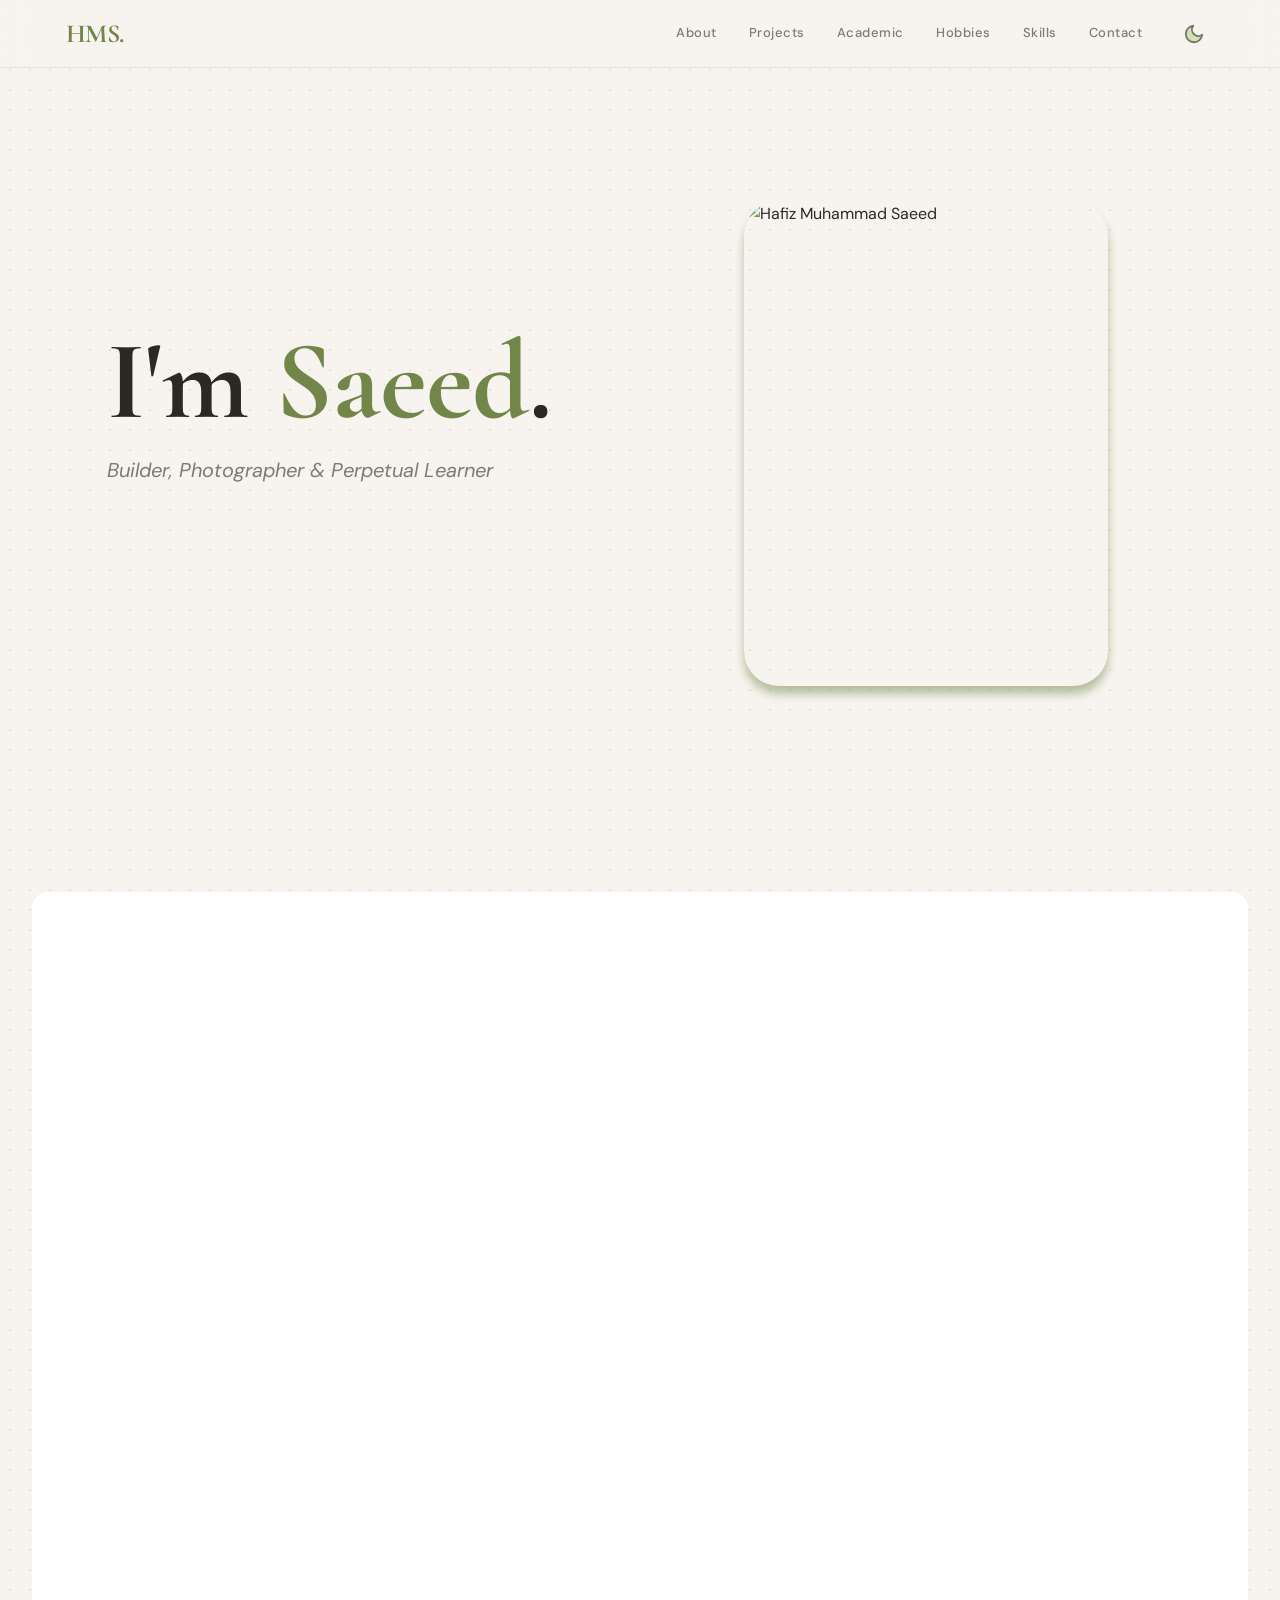
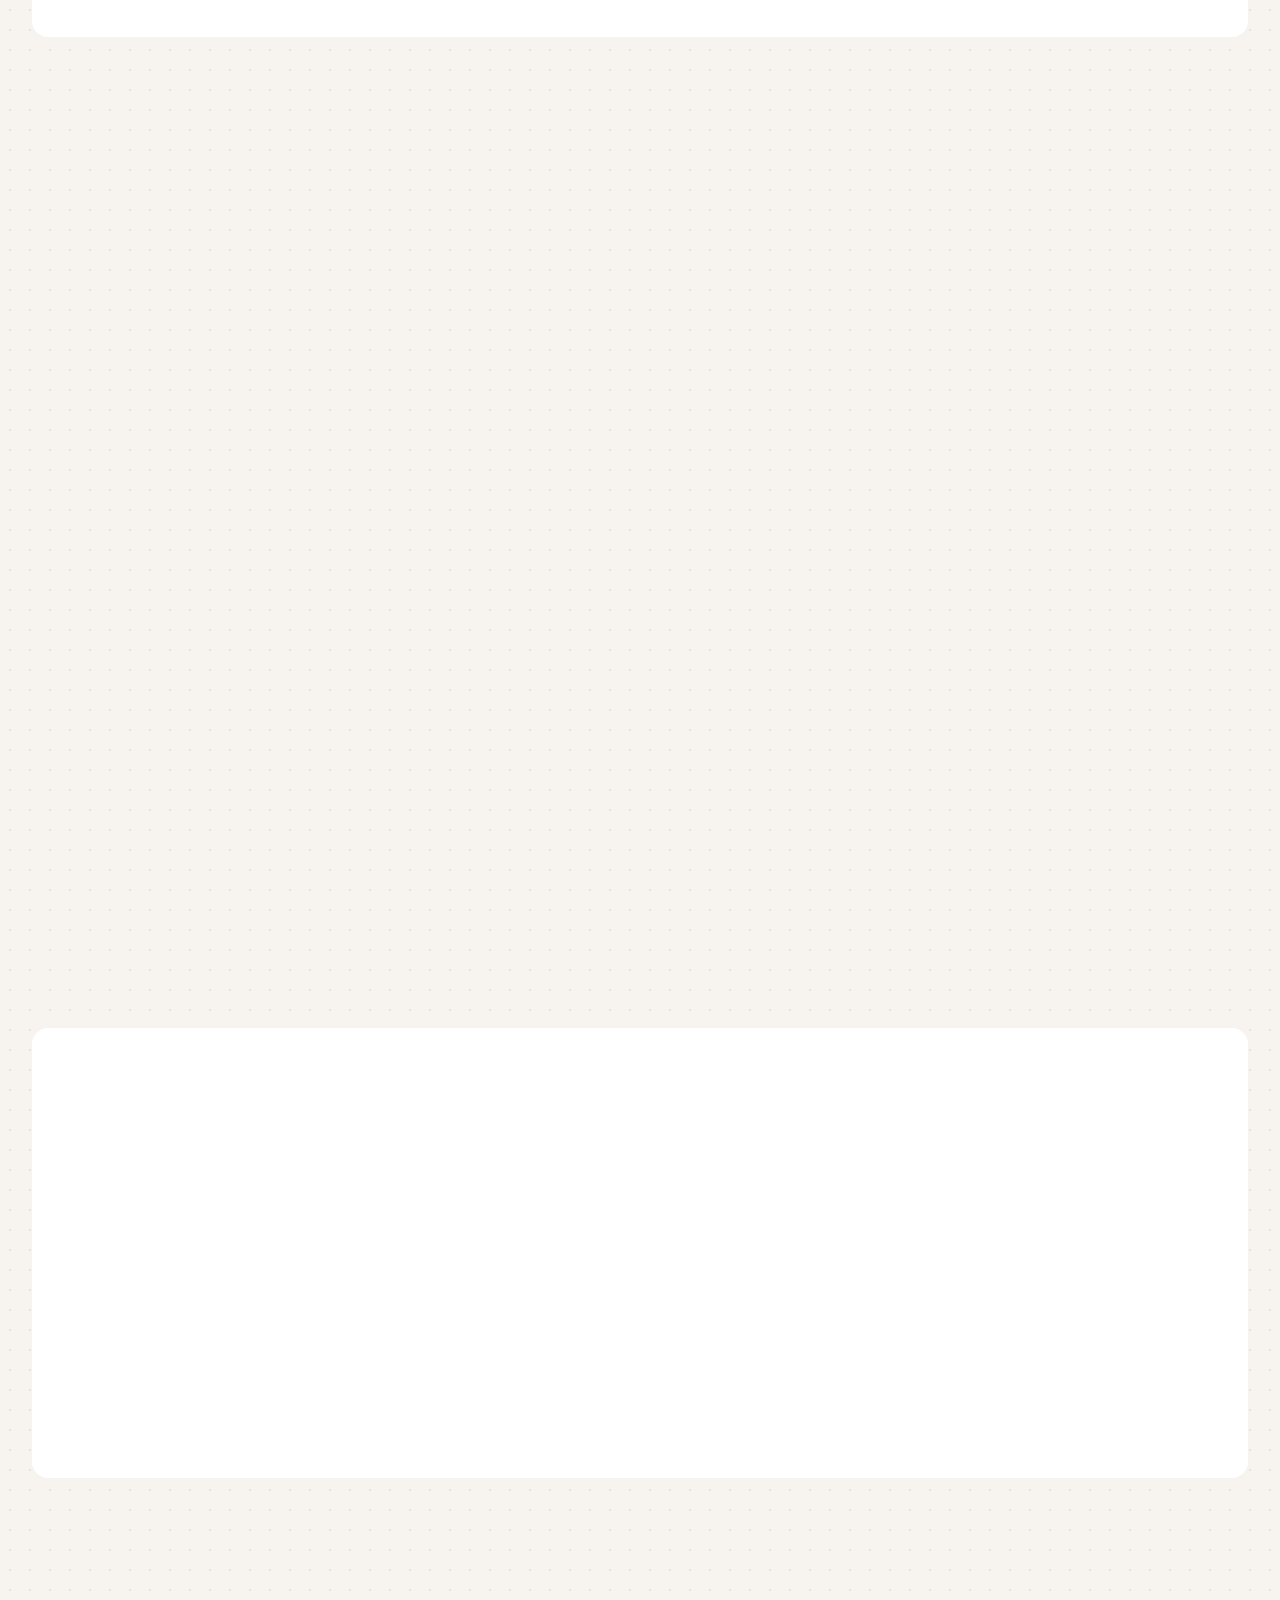
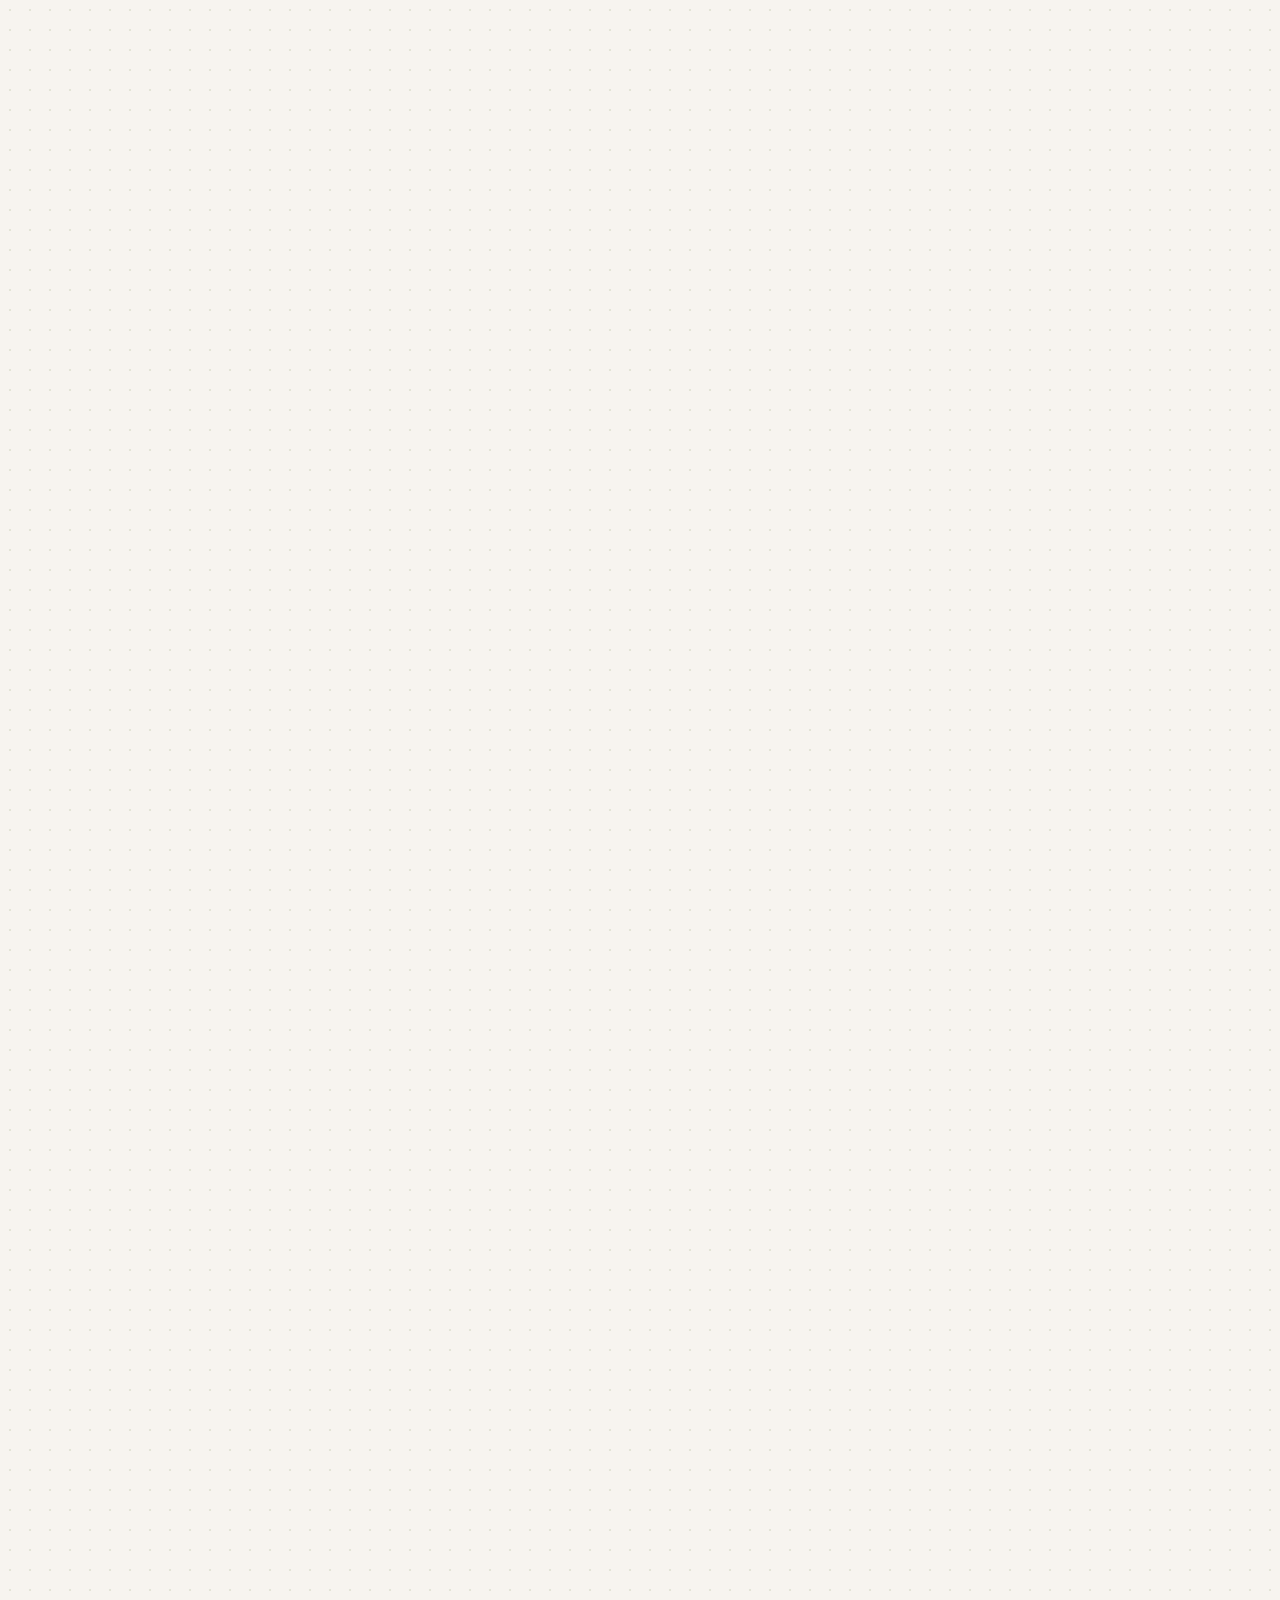
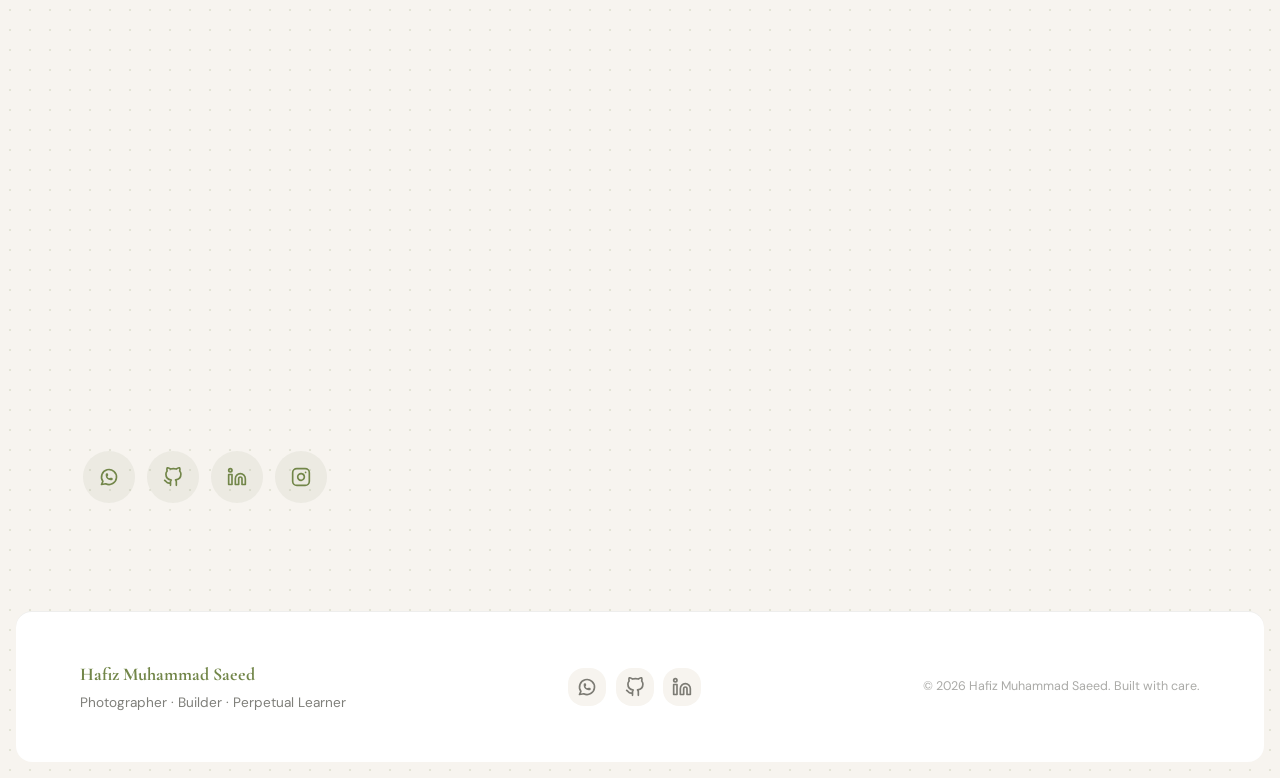
==== index.html @ 28ca7a80 "Del Blog + Nav Bar" ====
<!DOCTYPE html>
<html lang="en">

<head>
  <meta charset="UTF-8" />
  <meta name="viewport" content="width=device-width, initial-scale=1.0" />
  <meta name="description" content="Hafiz Muhammad Saeed — Storyteller, Programmer, and Photographer based in Taxila, Pakistan.">

  <title>HMS | Portfolio</title>

  <link as="font" rel="preconnect" &display=swap href="https://fonts.googleapis.com">
  <link as="font" rel="preconnect" &display=swap href="https://fonts.gstatic.com" crossorigin>
  <link as="style" href="https://fonts.googleapis.com/css2?family=Cormorant+Garamond:ital,wght@0,300;0,400;0,600;0,700;1,400;1,600&family=DM+Sans:ital,wght@0,300;0,400;0,500;0,600;1,400&display=swap" rel="stylesheet">
  <link rel="icon" as="icon" href="Assets/Icons/graduation-cap.svg" type="image/svg+xml">
  <link rel="preload" as="image" href="Assets/Pics/Saeed/Saeed.jpg">
  <link rel="preload" as="image" href="Assets/Pics/Saeed/Saeed Black.jpg">
  <link rel="preload" as="image" href="Assets/Pics/Saeed/Saeed Sp.jpg">

  <link rel="stylesheet" as="style" href="home/css/main.css">

  <script type="module" as="script" src="home/js/main.js"></script>
</head>



<body>


<!-- ── SVG Sprite ─────────────────────────────────────── -->
  <svg xmlns="http://www.w3.org/2000/svg" style="display:none">

    <symbol id="icon-github" viewBox="0 0 24 24" fill="none" stroke="currentColor" stroke-width="2" stroke-linecap="round" stroke-linejoin="round">
      <path d="M9 19c-5 1.5-5-2.5-7-3m14 6v-3.87a3.37 3.37 0 0 0-.94-2.61c3.14-.35 6.44-1.54 6.44-7A5.44 5.44 0 0 0 20 4.77 5.07 5.07 0 0 0 19.91 1S18.73.65 16 2.48a13.38 13.38 0 0 0-7 0C6.27.65 5.09 1 5.09 1A5.07 5.07 0 0 0 5 4.77a5.44 5.44 0 0 0-1.5 3.78c0 5.42 3.3 6.61 6.44 7A3.37 3.37 0 0 0 9 18.13V22"/>
    </symbol>

    <symbol id="icon-linkedin" viewBox="0 0 24 24" fill="none" stroke="currentColor" stroke-width="2" stroke-linecap="round" stroke-linejoin="round">
      <path d="M16 8a6 6 0 0 1 6 6v7h-4v-7a2 2 0 0 0-2-2 2 2 0 0 0-2 2v7h-4v-7a6 6 0 0 1 6-6z"/>
      <rect x="2" y="9" width="4" height="12"/>
      <circle cx="4" cy="4" r="2"/>
    </symbol>

    <symbol id="icon-instagram" viewBox="0 0 24 24" fill="none" stroke="currentColor" stroke-width="2" stroke-linecap="round" stroke-linejoin="round">
      <rect x="2" y="2" width="20" height="20" rx="5" ry="5"/>
      <path d="M16 11.37A4 4 0 1 1 12.63 8 4 4 0 0 1 16 11.37z"/>
      <line x1="17.5" y1="6.5" x2="17.51" y2="6.5"/>
    </symbol>

    <symbol id="icon-whatsapp" viewBox="0 0 24 24" fill="none" stroke="currentColor" stroke-width="2" stroke-linecap="round" stroke-linejoin="round">
      <path stroke="none" d="M0 0h24v24H0z" fill="none"/>
      <path d="M3 21l1.65 -3.8a9 9 0 1 1 3.4 2.9l-5.05 .9"/>
      <path d="M9 10a.5 .5 0 0 0 1 0v-1a.5 .5 0 0 0 -1 0v1a5 5 0 0 0 5 5h1a.5 .5 0 0 0 0 -1h-1a.5 .5 0 0 0 0 1"/>
    </symbol>

    <symbol id="icon-moon" viewBox="0 0 24 24" fill="none" stroke="currentColor" stroke-width="2" stroke-linecap="round" stroke-linejoin="round">
      <path fill="#c3d59cb3" d="M21 12.79A9 9 0 1 1 11.21 3 7 7 0 0 0 21 12.79z"/>
    </symbol>

  </svg>


<!-- ── SCROLL PROGRESS ─────────────────────────────────────── -->
<div class="scroll-progress" id="scrollProgress"></div>

<!-- ── NAVIGATION ──────────────────────────────────────────── -->
<nav>
  <div class="container nav-inner">
    <a href="index.html" class="nav-logo">HMS.</a>

    <div class="nav-links">
      <a href="#about">About</a>
      <a href="#projects">Projects</a>
      <a href="#academic">Academic</a>
      <a href="#hobbies">Hobbies</a>
      <a href="#skills">Skills</a>
      <a href="#contact">Contact</a>

      <a class="theme-toggle" id="themeToggle">
        <svg class="icon" id="themeIcon"><use href="#icon-moon"/></svg></a>

    </div>

    <button class="nav-toggle" id="menuToggle" aria-label="Toggle menu">
      <span></span><span></span><span></span>
    </button>

  </div>
</nav>

<!-- Mobile Menu -->
  <div class="mobile-menu" id="mobileMenu">

  <a href="#about" class="mobile-link">
    <svg class="icon" viewBox="0 0 24 24"><circle cx="12" cy="8" r="4"/><path fill="#c3d59cb3" d="M4 20c0-4 3.6-7 8-7s8 3 8 7"/></svg>
    About
  </a>

  <a href="#projects" class="mobile-link">
    <svg class="icon" viewBox="0 0 24 24"><polyline points="16 18 22 12 16 6"/><polyline points="8 6 2 12 8 18"/></svg>
    Projects
  </a>

  <a href="#academic" class="mobile-link">
    <svg class="icon" viewBox="0 0 24 24"><path fill="#c3d59cb3" d="M22 10v6M2 10l10-5 10 5-10 5z"/><path d="M6 12v5c3 3 9 3 12 0v-5"/></svg>
    Academic
  </a>

    <a href="#hobbies" class="mobile-link">
    <svg class="icon" viewBox="0 0 24 24" fill="none" stroke="currentColor" stroke-width="2" stroke-linecap="round" stroke-linejoin="round">
      <path d="M12 2l3.09 6.26L22 9.27l-5 4.87 1.18 6.88L12 17.77l-6.18 3.25L7 14.14 2 9.27l6.91-1.01L12 2z"/>
    </svg>
    Hobbies
  </a>

  <a href="#skills" class="mobile-link">
    <svg class="icon" viewBox="0 0 24 24"><path fill="#c3d59cb3" d="M12 2l3.09 6.26L22 9.27l-5 4.87 1.18 6.88L12 17.77l-6.18 3.25L7 14.14 2 9.27l6.91-1.01L12 2z"/></svg>
    Skills & Tools
  </a>

  <a href="#contact" class="mobile-link">
    <svg class="icon" viewBox="0 0 24 24"><path fill="#c3d59cb3" d="M4 4h16c1.1 0 2 .9 2 2v12c0 1.1-.9 2-2 2H4c-1.1 0-2-.9-2-2V6c0-1.1.9-2 2-2z"/><polyline points="22,6 12,13 2,6"/></svg>
    Contact
  </a>

  <a class="mobile-link theme-toggle" id="themeToggle">
    <svg class="icon" id="themeIcon"><use href="#icon-moon"/></svg>
    Theme
  </a>

  </div>

<!-- ── HERO ────────────────────────────────────────────────── -->
<section id="hero" class="section">
  <div class="container">
    <div class="hero-inner">

      <div class="hero-text">

        <h1 class="hero-h1">I'm <span>Saeed</span>.</h1>
        <p class="hero-sub">Builder, Photographer &amp; Perpetual Learner</p>

        <div class="hero-ctas reveal">
          <a href="#about" class="btn-olive">My Story → </a>

          <a href="#projects" class="btn-outline">View Projects</a>

          <a href="../Docs/HMS_CV.pdf" class="btn-outline" download>
              <svg class="icon icon-sm" viewBox="0 0 24 24"><path d="M21 15v4a2 2 0 0 1-2 2H5a2 2 0 0 1-2-2v-4"/><polyline points="7 10 12 15 17 10"/><line x1="12" y1="15" x2="12" y2="3"/></svg>
          Download CV
          </a>

        </div>
      </div>

      <div class="hero-img-wrap ">
        <img src="Assets/Pics/Saeed/Saeed.jpg" alt="Hafiz Muhammad Saeed" loading="eager">
      </div>

    </div>
  </div>
</section>

<!-- ── ABOUT ───────────────────────────────────────────────── -->
<section id="about" class="section bg-white">
  <div class="container">

    <div class="reveal">
      <h2 class="section-title">My Story</h2>
      <p class="section-sub">A narrative of life, philosophy, and the pursuit of balance.</p>
      <div class="divider"></div>
    </div>

    <div class="about-grid">
      <div class="about-text reveal reveal-delay-1">
    <!-- !!Adjustments Needed -->
      <p>I came to CS through FSC Pre-Medical and a self-directed gap year — curiosity led me here, not a plan. Outside the terminal I chase macro shots around Taxila, play chess, and read anything about how people build things.</p>

      <!-- !!Philosophy Box Replacement -->
        <div class="philosophy-box">
        <strong>My Philosophy</strong>I believe that - the most profound truths aren't found within a single discipline, but in the threads that tie them together.
        </div>
      </div>

      <!-- !!In This Area I could Also Have a line for time line or creative stuff for my Whole life Story Representation -->
      <div class="about-imgs reveal reveal-delay-2">
        <img src="Assets/Pics/Saeed/Saeed Black.jpg" alt="Saeed">
        <img src="Assets/Pics/Saeed/Saeed Sp.jpg" alt="Saeed">
      </div>
      <!-- ! -->
    </div>

  </div>
</section>

<!-- ── PROJECTS ────────────────────────────────────────────── -->
<section id="projects" class="section">
  <div class="container">

    <div class="reveal">
      <h2 class="section-title">Projects</h2>
      <p class="section-sub">A collection of digital artifacts and experiments.</p>

      <a href="projects/" class="btn-outline" style="margin-top:1.25rem;">
      Details →
      </a>

      <div class="divider"></div>
    </div>

    <div class="projects-grid" id="projects-grid"></div>

  </div>
</section>

<template id="tpl-project-card">

  <div class="project-card reveal">

    <div class="project-img-wrap"><img src="" alt="" loading="lazy"></div>

    <div class="project-body">
      <span class="project-tag"></span>

      <h3 class="project-title"></h3>

      <p class="project-desc"></p>

      <div class="project-links">

        <a class="project-link demo-link" href="#">
        <svg class="icon icon-sm" viewBox="0 0 24 24"><path d="M18 13v6a2 2 0 0 1-2 2H5a2 2 0 0 1-2-2V8a2 2 0 0 1 2-2h6"/><polyline points="15 3 21 3 21 9"/><line x1="10" y1="14" x2="21" y2="3"/></svg>Live Demo</a>

        <a class="project-link code-link" href="#">
        <svg class="icon icon-sm" viewBox="0 0 24 24"><polyline points="16 18 22 12 16 6"/><polyline points="8 6 2 12 8 18"/></svg>Source Code</a>

      </div>
    </div>
  </div>

</template>

<!-- ── ACADEMIC ────────────────────────────────────────────── -->
<section id="academic" class="section bg-white">
  <div class="container">

    <div class="reveal">
      <h2 class="section-title">Academic Achievements</h2>
      <p class="section-sub">Milestones of my educational journey.</p>

      <a href="projects/academicss.html" class="btn-outline" style="margin-top:1.25rem;">
      View All →
      </a>

      <div class="divider"></div>
    </div>

    <div class="academic-list reveal reveal-delay-1" id="academic-list"></div>

  </div>
</section>

<template id="tpl-academic-item">
  <div class="academic-item">
    <div class="academic-year"></div>
    <div class="academic-body">
      <div class="academic-degree"></div>
      <div class="academic-school"></div>
      <p class="academic-desc"></p>
      <span class="academic-badge"></span>
    </div>
  </div>
</template>


<!-- ── HOBBIES ────────────────────────────────────────────── -->
<section id="hobbies" class="section">
  <div class="container">
    <div class="reveal">
      <h2 class="section-title">Beyond the Terminal</h2>
      <p class="section-sub">Personal interests that fuel my professional curiosity.</p>
      <div class="divider"></div>
    </div>

    <div class="hobbies-grid">

      <!-- Chess -->
      <div class="hobby-card reveal reveal-delay-1">
        <div class="hobby-icon">
          <svg viewBox="0 0 24 24" class="icon"><path d="M19 21v-2a4 4 0 0 0-4-4H9a4 4 0 0 0-4 4v2"/><circle cx="12" cy="7" r="4"/><path d="M12 11V7"/></svg>
        </div>
        <div class="hobby-info">
          <h4>Chess</h4>
          <span>Strategic Logic</span>
        </div>
      </div>

      <!-- Reading -->
      <div class="hobby-card reveal reveal-delay-2">
        <div class="hobby-icon">
          <svg viewBox="0 0 24 24" class="icon"><path d="M4 19.5A2.5 2.5 0 0 1 6.5 17H20"/><path d="M6.5 2H20v20H6.5A2.5 2.5 0 0 1 4 19.5v-15A2.5 2.5 0 0 1 6.5 2z"/></svg>
        </div>
        <div class="hobby-info">
          <h4>Reading</h4>
          <span>World Building</span>
        </div>
      </div>

      <!-- Photography -->
      <a href="photography/index.html" class="hobby-card reveal reveal-delay-3">
        <div class="hobby-icon">
          <svg viewBox="0 0 24 24" class="icon"><path d="M23 19a2 2 0 0 1-2 2H3a2 2 0 0 1-2-2V8a2 2 0 0 1 2-2h4l2-3h6l2 3h4a2 2 0 0 1 2 2z"/><circle cx="12" cy="13" r="4"/></svg>
        </div>
        <div class="hobby-info">
          <h4>Photography</h4>
          <span>View Gallery →</span>
        </div>
      </a>

      <!-- Travelling -->
      <div class="hobby-card reveal reveal-delay-1">
        <div class="hobby-icon">
          <svg viewBox="0 0 24 24" class="icon"><path d="M21 10c0 7-9 13-9 13s-9-6-9-13a9 9 0 0 1 18 0z"/><circle cx="12" cy="10" r="3"/></svg>
        </div>
        <div class="hobby-info">
          <h4>Travelling</h4>
          <span>Expanding Horizons</span>
        </div>
      </div>

      <!-- Woodworking / Walking -->
      <div class="hobby-card reveal reveal-delay-2">
        <div class="hobby-icon">
          <svg viewBox="0 0 24 24" class="icon"><path d="M12 18H3"/><path d="M3 14h18"/><path d="M3 10h18"/><path d="M3 6h18"/><path d="M19 14v1a2 2 0 0 1-2 2H5a2 2 0 0 1-2-2v-1"/><path d="M19 10V9a2 2 0 0 0-2-2H5a2 2 0 0 0-2 2v1"/></svg>
        </div>
        <div class="hobby-info">
          <h4>Craft & Nature</h4>
          <span>Woodworking & Walking</span>
        </div>
      </div>

      <!-- Football / Table Tennis -->
      <div class="hobby-card reveal reveal-delay-3">
        <div class="hobby-icon">
          <svg viewBox="0 0 24 24" class="icon"><circle cx="12" cy="12" r="10"/><path d="M6.7 6.7l10.6 10.6"/><path d="M6.7 17.3l10.6-10.6"/></svg>
        </div>
        <div class="hobby-info">
          <h4>Football & TT</h4>
          <span>Agility & Teamwork</span>
        </div>
      </div>
    </div>
  </div>
</section>


<!-- ── SKILLS ─────────────────────────────────────────────── -->
<section id="skills" class="section">
  <div class="container">

    <div class="reveal">
      <h2 class="section-title">Skills & Tools</h2>
      <p class="section-sub">The languages, frameworks, and tools I use daily.</p>

      <a href="projects/extras.html" class="btn-outline" style="margin-top:1.25rem;">
      View All →
      </a>

      <div class="divider"></div>
    </div>

    <div class="skills-wrapper reveal reveal-delay-1" id="skills-grid"></div>

  </div>
</section>

<template id="tpl-skills-category">
  <div class="skills-category">
    <div class="skills-category-title"></div>
    <div class="skills-pills"></div>
  </div>
</template>

<template id="tpl-skill-pill">
  <span class="skill-pill">
  </span>
</template>

<!-- ── CONTACT ─────────────────────────────────────────────── -->
<section id="contact" class="section">
  <div class="container">

    <div class="reveal">
      <h2 class="section-title">Let's Connect</h2>
      <p class="section-sub">I'd love to hear from you.</p>
      <div class="divider"></div>
    </div>

    <div class="contact-grid">

      <div class="contact-info reveal reveal-delay-1">

      <div class="contact-row">
        <a href="mailto:hafizmsaeed101@gmail.com">
          <div class="contact-icon">
            <svg class="icon" viewBox="0 0 24 24"><path d="M4 4h16c1.1 0 2 .9 2 2v12c0 1.1-.9 2-2 2H4c-1.1 0-2-.9-2-2V6c0-1.1.9-2 2-2z"/><polyline points="22,6 12,13 2,6"/></svg>
          </div>
        </a>
        <div class="contact-meta">
          <p>Email</p>
          <p>hafizmsaeed101@gmail.com</p>
        </div>
      </div>

    <div class="contact-row">
      <a href="tel:+923219798860">
          <div class="contact-icon">
            <svg class="icon" viewBox="0 0 24 24"><path d="M22 16.92v3a2 2 0 0 1-2.18 2 19.79 19.79 0 0 1-8.63-3.07A19.5 19.5 0 0 1 4.15 12a19.79 19.79 0 0 1-3.07-8.67A2 2 0 0 1 3.06 1.27h3a2 2 0 0 1 2 1.72c.127.96.361 1.903.7 2.81a2 2 0 0 1-.45 2.11L7.09 9.91a16 16 0 0 0 6 6l1.27-1.27a2 2 0 0 1 2.11-.45c.907.339 1.85.573 2.81.7A2 2 0 0 1 21.73 17z"/></svg>
          </div>
      </a>
      <div class="contact-meta">
        <p>Phone</p>
        <p>+92 321 9798860</p>
      </div>
    </div>

    <div class="contact-row">
      <a href="https://www.google.com/maps/search/?api=1&query=Taxila%2C+Pakistan" target="_blank" rel="noopener noreferrer">
        <div class="contact-icon">
            <svg class="icon" viewBox="0 0 24 24"><path d="M21 10c0 7-9 13-9 13s-9-6-9-13a9 9 0 0 1 18 0z"/><circle cx="12" cy="10" r="3"/></svg>
        </div>
      </a>

        <div class="contact-meta">
          <p>Location</p>
          <p>Taxila, Pakistan</p>
        </div>
      </div>

  </div>

        <div class="socials">

          <a class="contact-icon" href="https://wa.me/923219798860?text=Hi%20Saeed%2C%20I%20saw%20your%20portfolio!" class="social-btn" aria-label="Whatsapp" target="_blank" rel="noopener noreferrer">
            <svg class="icon"><use href="#icon-whatsapp"/></svg>
          </a>

          <a class="contact-icon" href="https://github.com/HMSaeed101" class="social-btn" aria-label="GitHub" target="_blank" rel="noopener noreferrer">
            <svg class="icon"><use href="#icon-github"/></svg>
          </a>

          <a class="contact-icon" href="https://www.linkedin.com/in/hmsaeed" class="social-btn" aria-label="LinkedIn" target="_blank" rel="noopener noreferrer">
            <svg class="icon"><use href="#icon-linkedin"/></svg>
          </a>

          <a class="contact-icon" href="https://www.instagram.com/hms_aeed" class="social-btn" aria-label="Instagram" target="_blank" rel="noopener noreferrer">
            <svg class="icon"><use href="#icon-instagram"/></svg>
          </a>

        </div>
      </div>

    </div>
  </div>
</section>


<!-- !! Have to Add MAIN CALL TO ACTION Button (Contact may be...) -->
<!-- ── FOOTER ──────────────────────────────────────────────── -->
<footer>
  <div class="container">
    <div class="footer-inner">

      <div>
        <div class="footer-name">Hafiz Muhammad Saeed</div>
        <div class="footer-tagline">Photographer · Builder · Perpetual Learner</div>
      </div>

      <div class="footer-socials">

        <a href="https://wa.me/923219798860?text=Hi%20Saeed%2C%20I%20saw%20your%20portfolio!" class="social-btn" aria-label="Whatsapp" target="_blank" rel="noopener noreferrer">
          <svg class="icon"><use href="#icon-whatsapp"/></svg>
        </a>

        <a href="https://github.com/HMSaeed101" aria-label="GitHub" target="_blank" rel="noopener noreferrer">
          <svg class="icon"><use href="#icon-github"/></svg>
        </a>

        <a href="https://www.linkedin.com/in/hmsaeed" aria-label="LinkedIn" target="_blank" rel="noopener noreferrer">
          <svg class="icon"><use href="#icon-linkedin"/></svg>
        </a>

      </div>
      <p class="footer-copy">© 2026 Hafiz Muhammad Saeed. Built with care.</p>
    </div>
  </div>
</footer>

<!--Back to Top Button-->
<button class="back-to-top" id="backToTop" aria-label="Back to top">

  <svg viewBox="0 0 24 24" width="20" height="20" fill="none" stroke="currentColor" stroke-width="2.5" stroke-linecap="round" stroke-linejoin="round"><polyline points="18 15 12 9 6 15"/>
  </svg>

</button>

</body>
</html>
---- home/css/main.css ----
/* Order matters:
  1. rules       — variables & reset
  2. nav-bar     — navigation and mobile menu
  3. sections    — shared layout and buttons only
  4. hero        — hero section
  5. about       — about section
  6. projects    — projects section
  7. photography — photography section
  8. academic    — academic section
  9. skills      — skills section
  10. contact     — contact section
  11. footer      — footer and lightbox
  12. responsive  — media queries always last */

@import './rules.css';
@import './nav-bar.css';
@import './sections.css';
@import './hero.css';
@import './about.css';
@import './projects.css';
@import './photography.css';
@import './academic.css';
@import './skills.css';
@import './contact.css';
@import './footer.css';
@import './responsiveness.css';
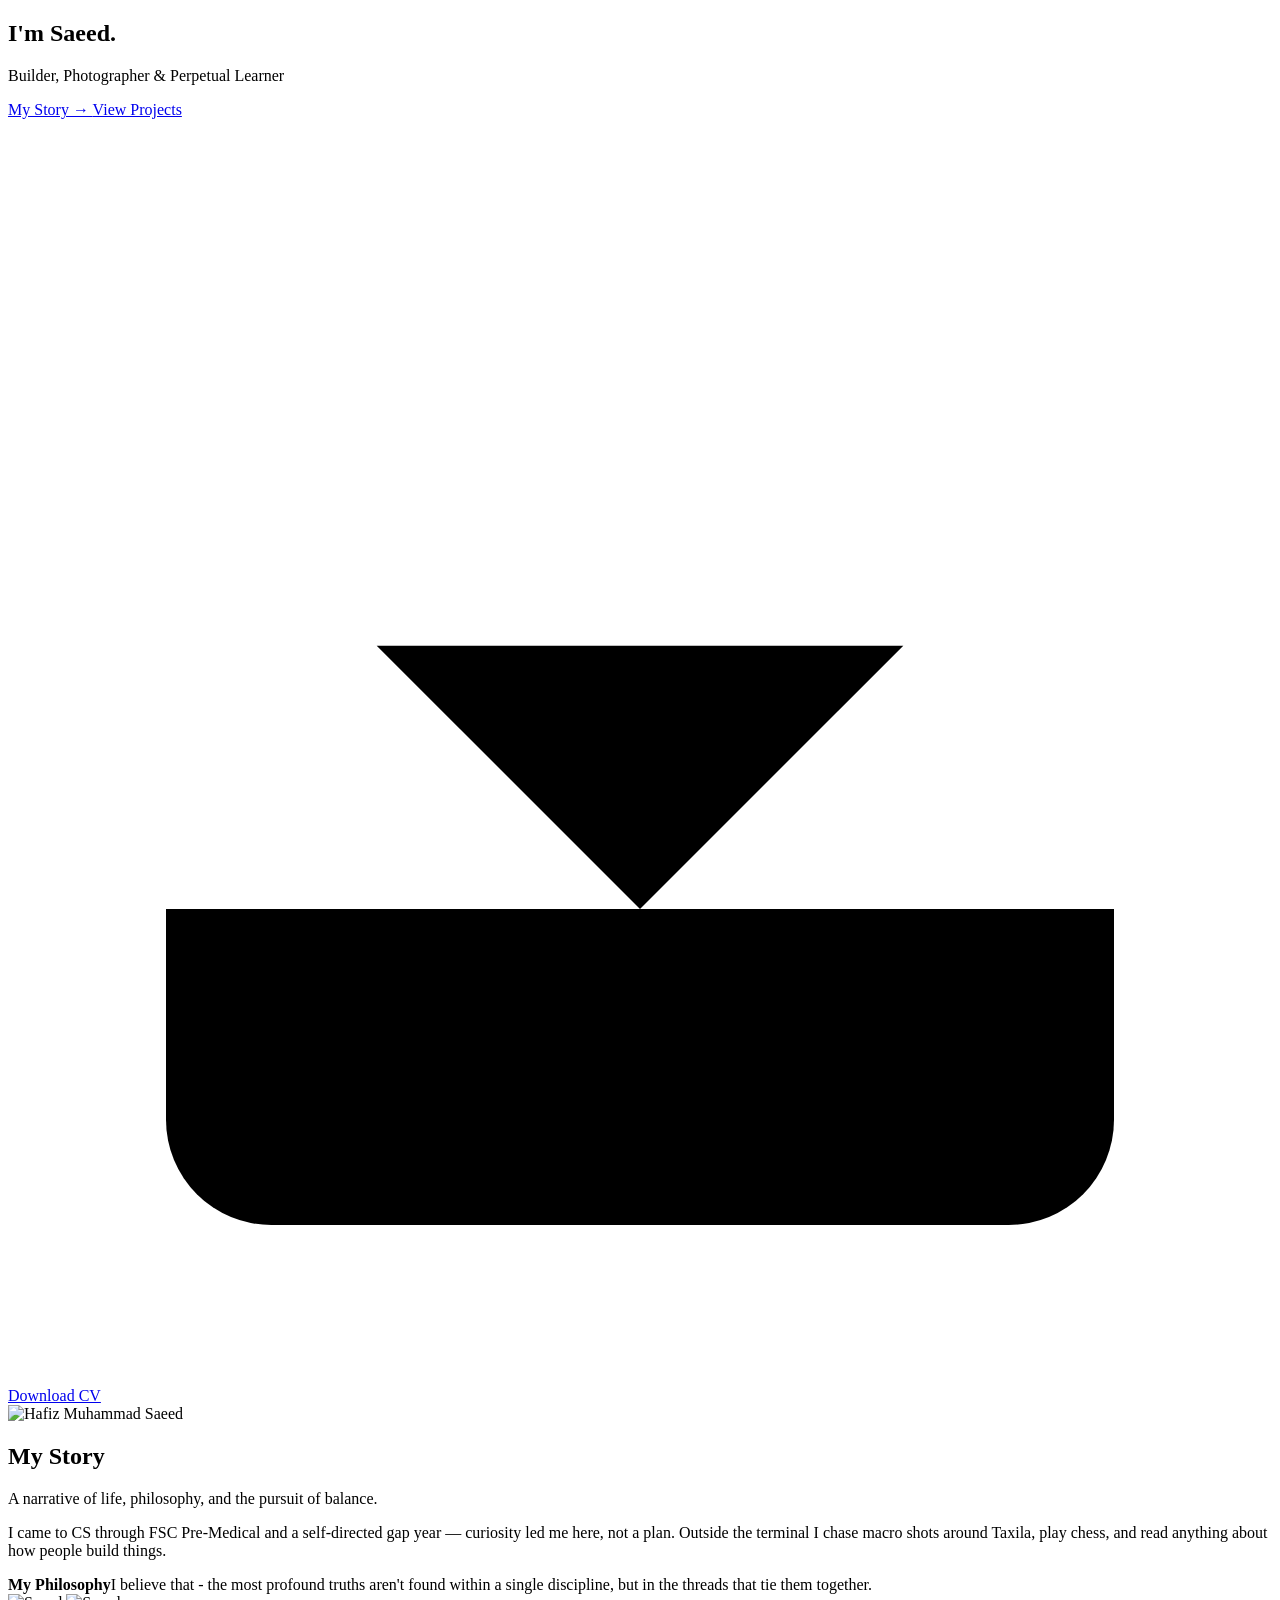
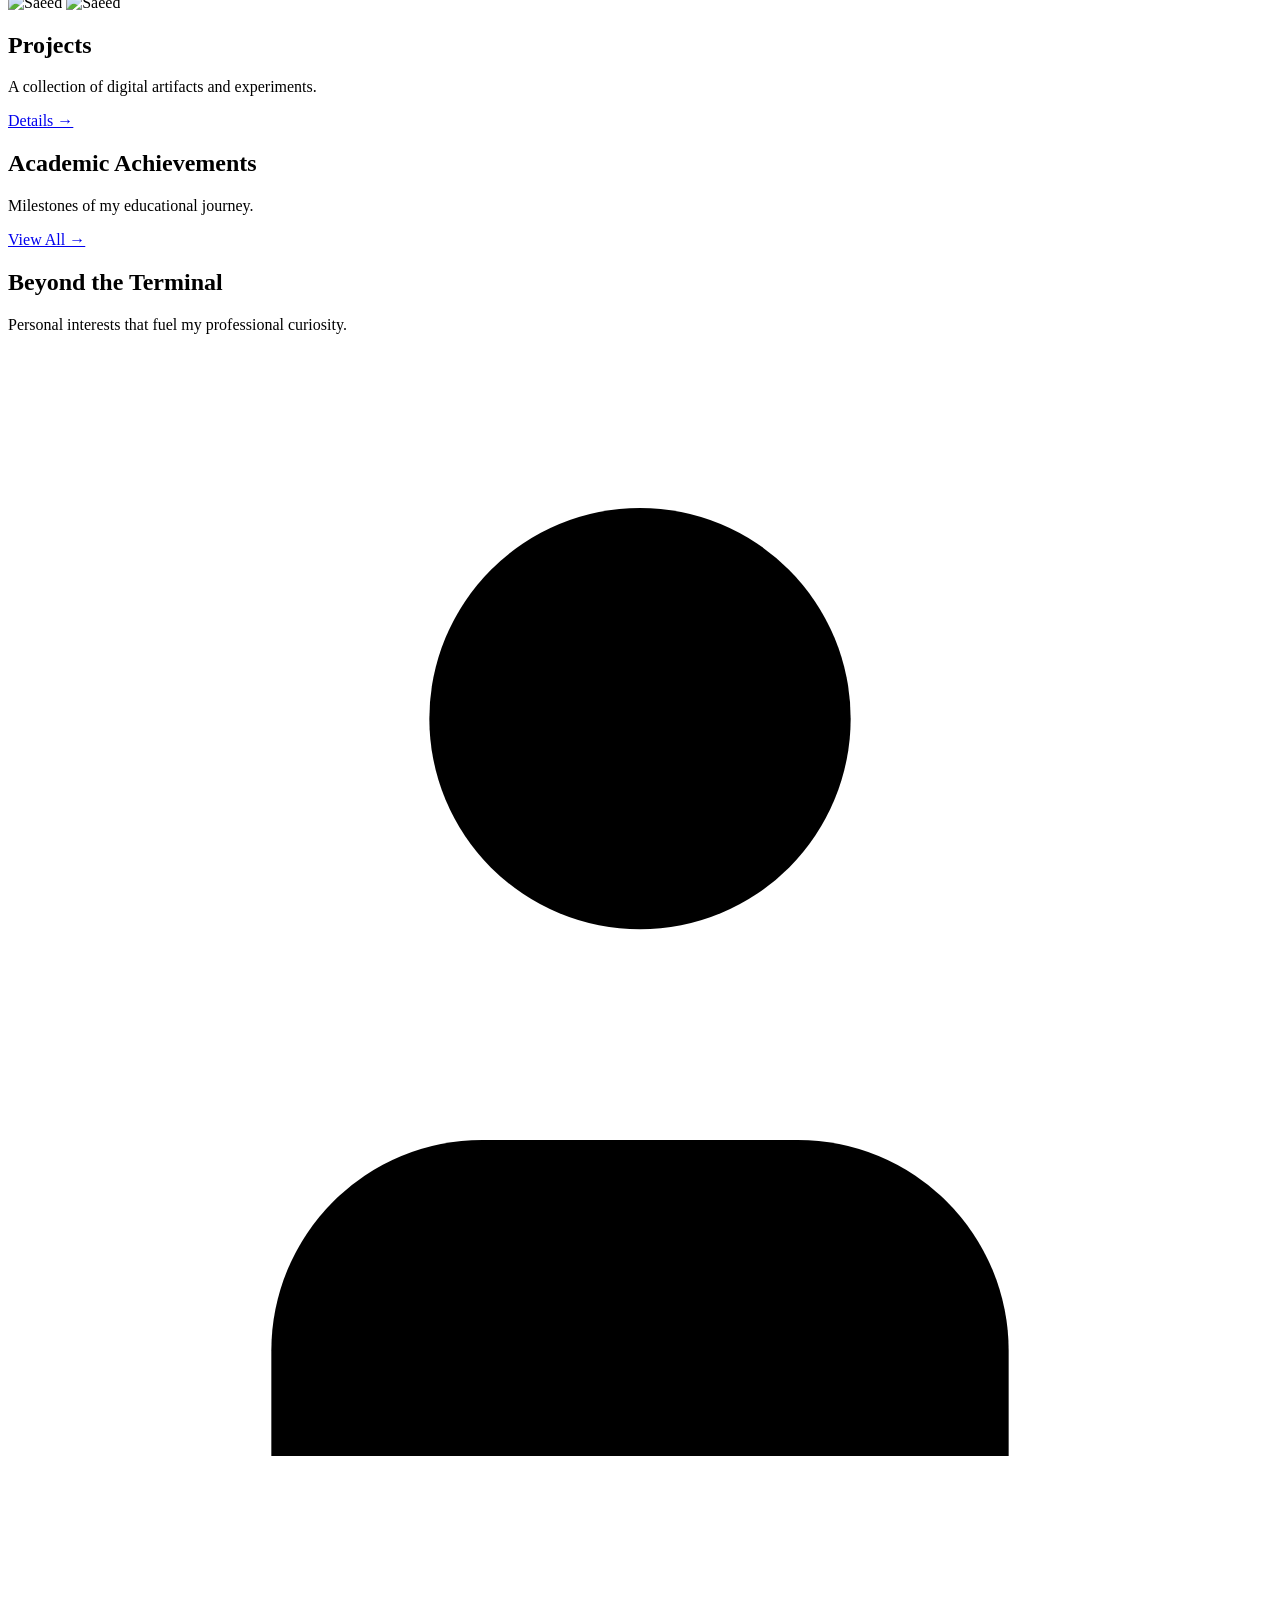
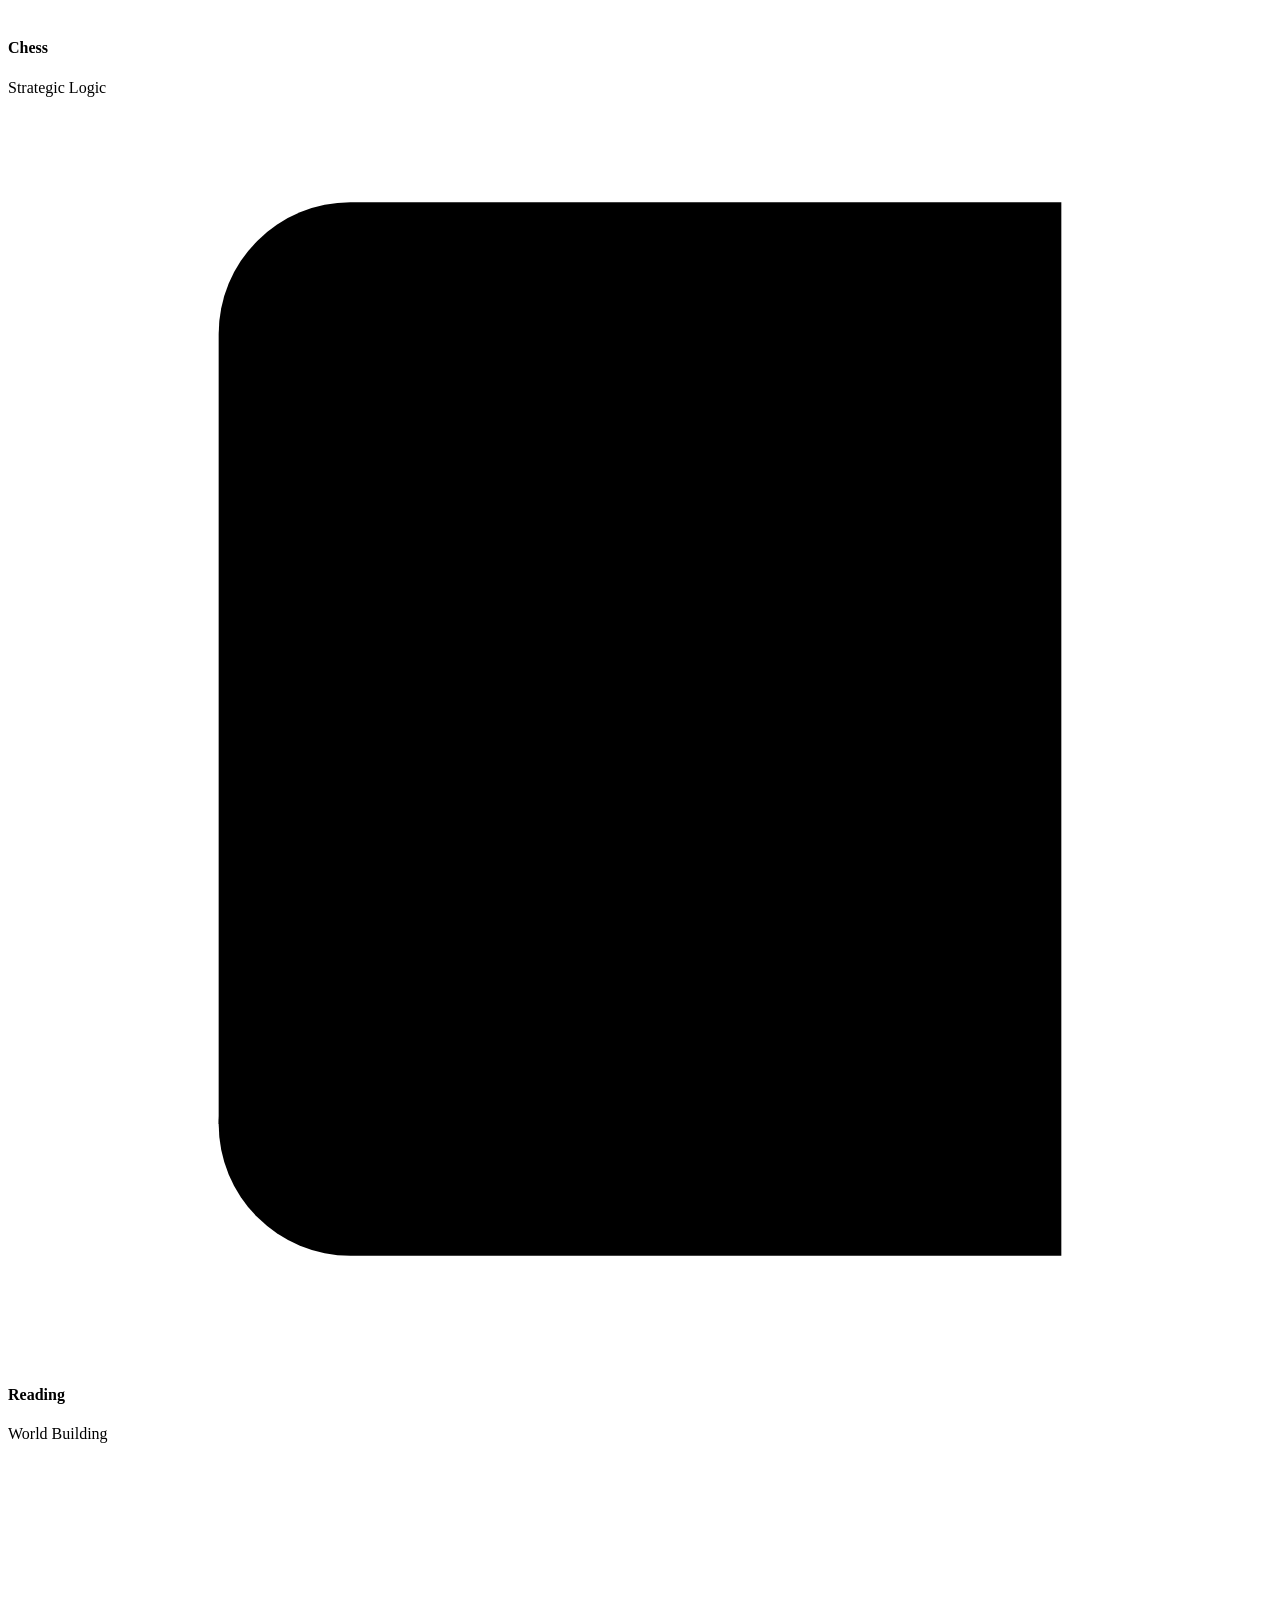
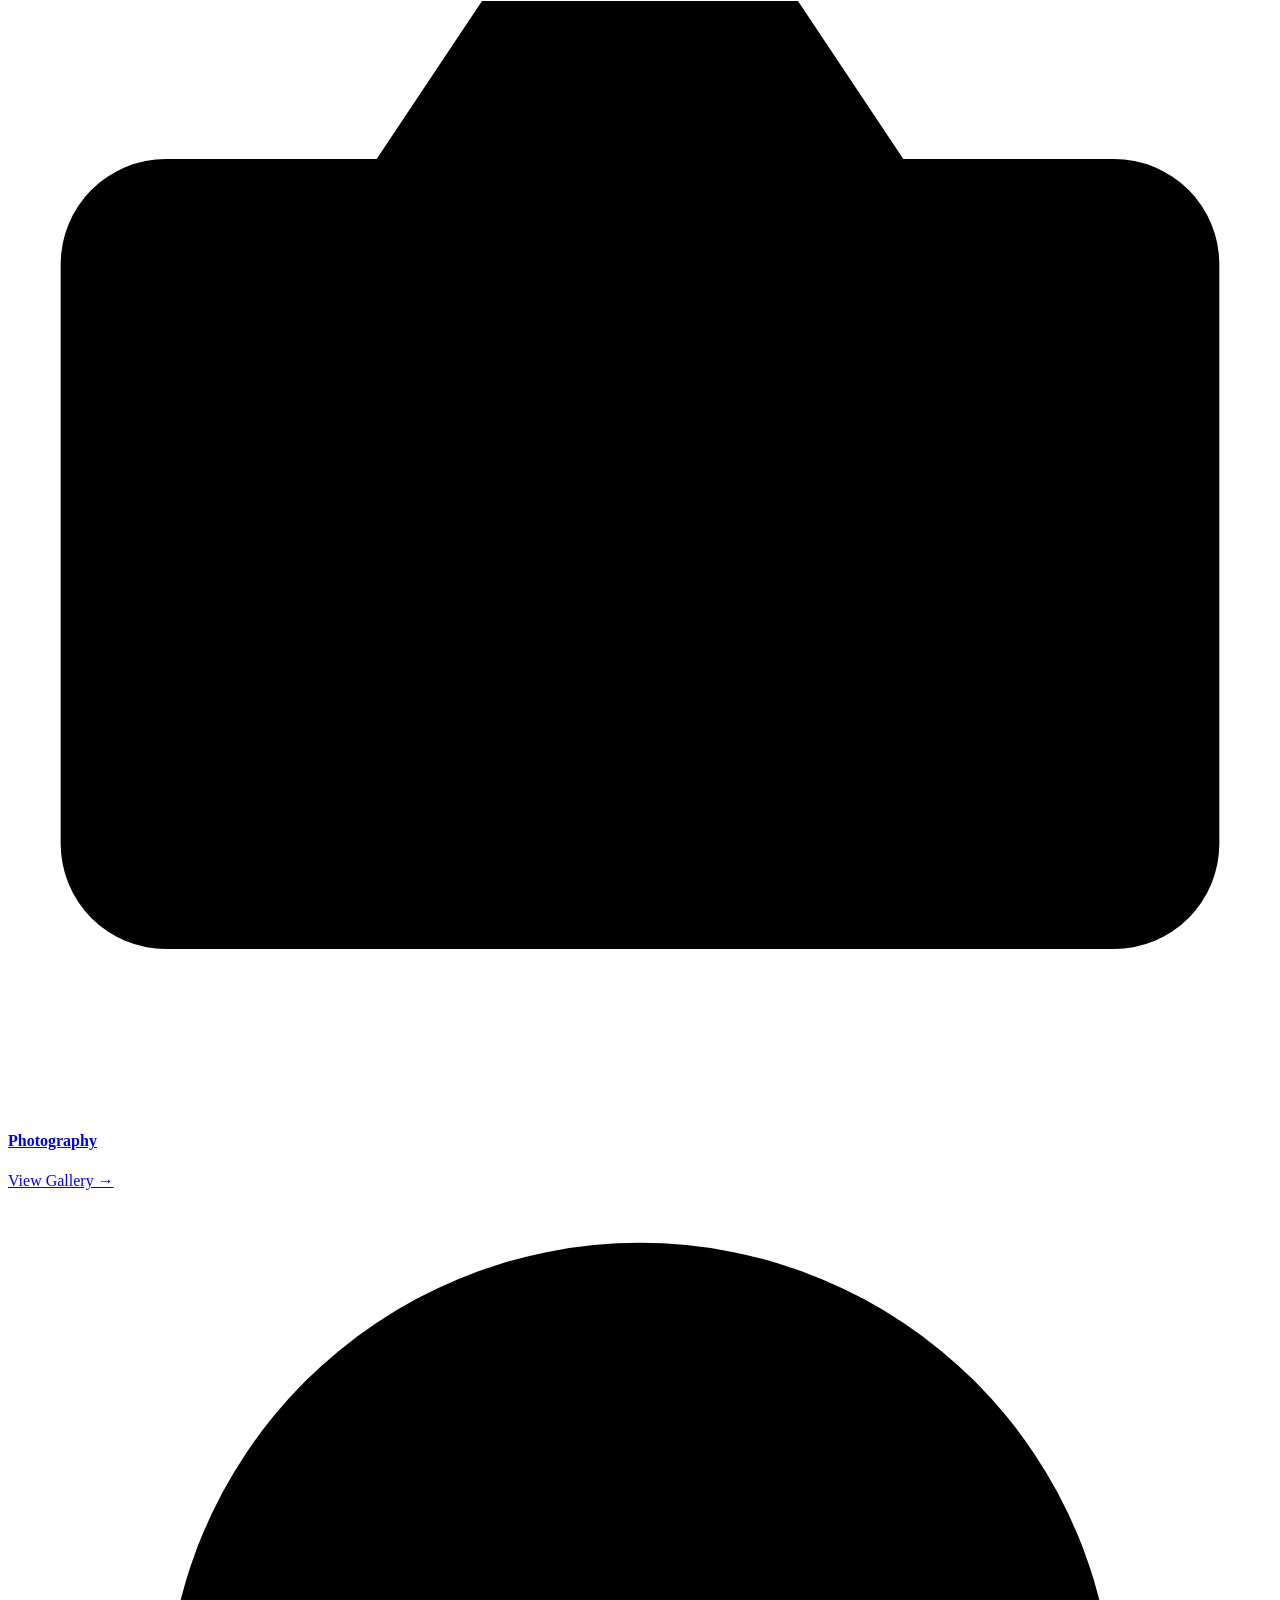
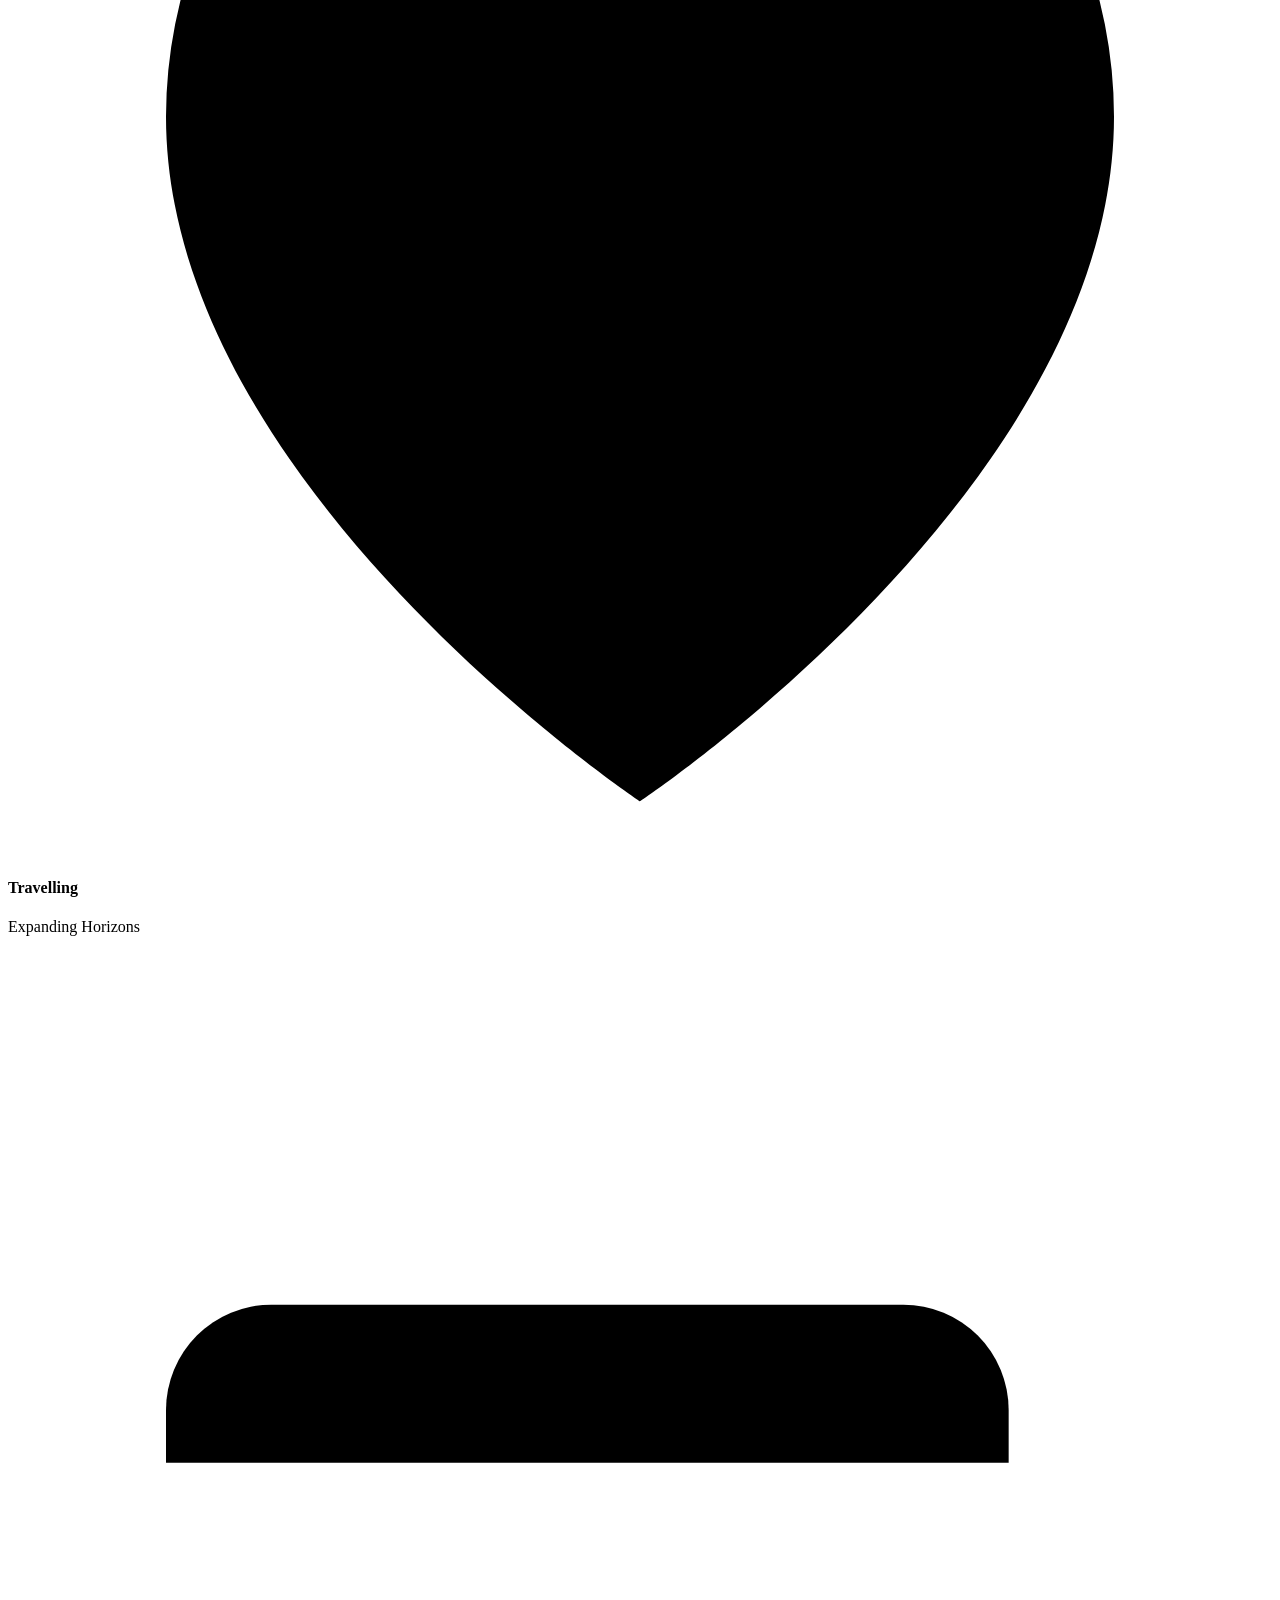
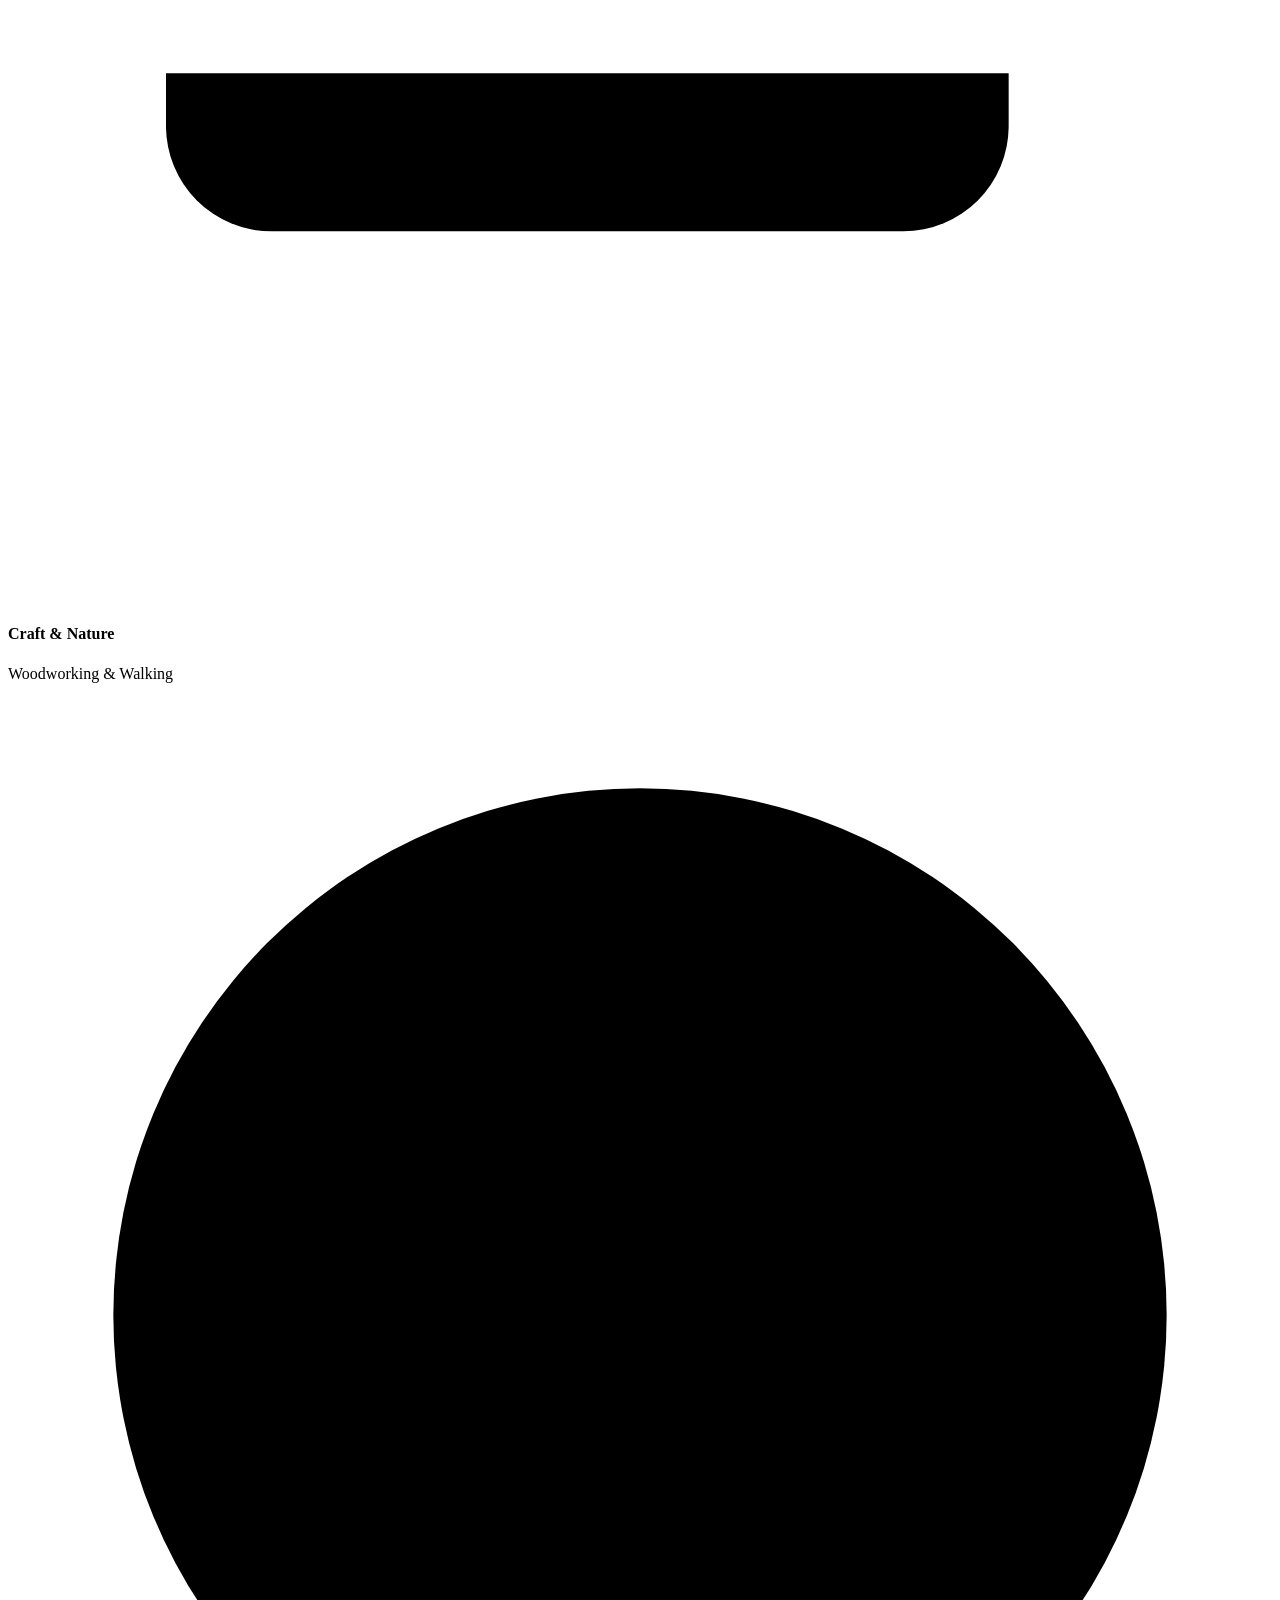
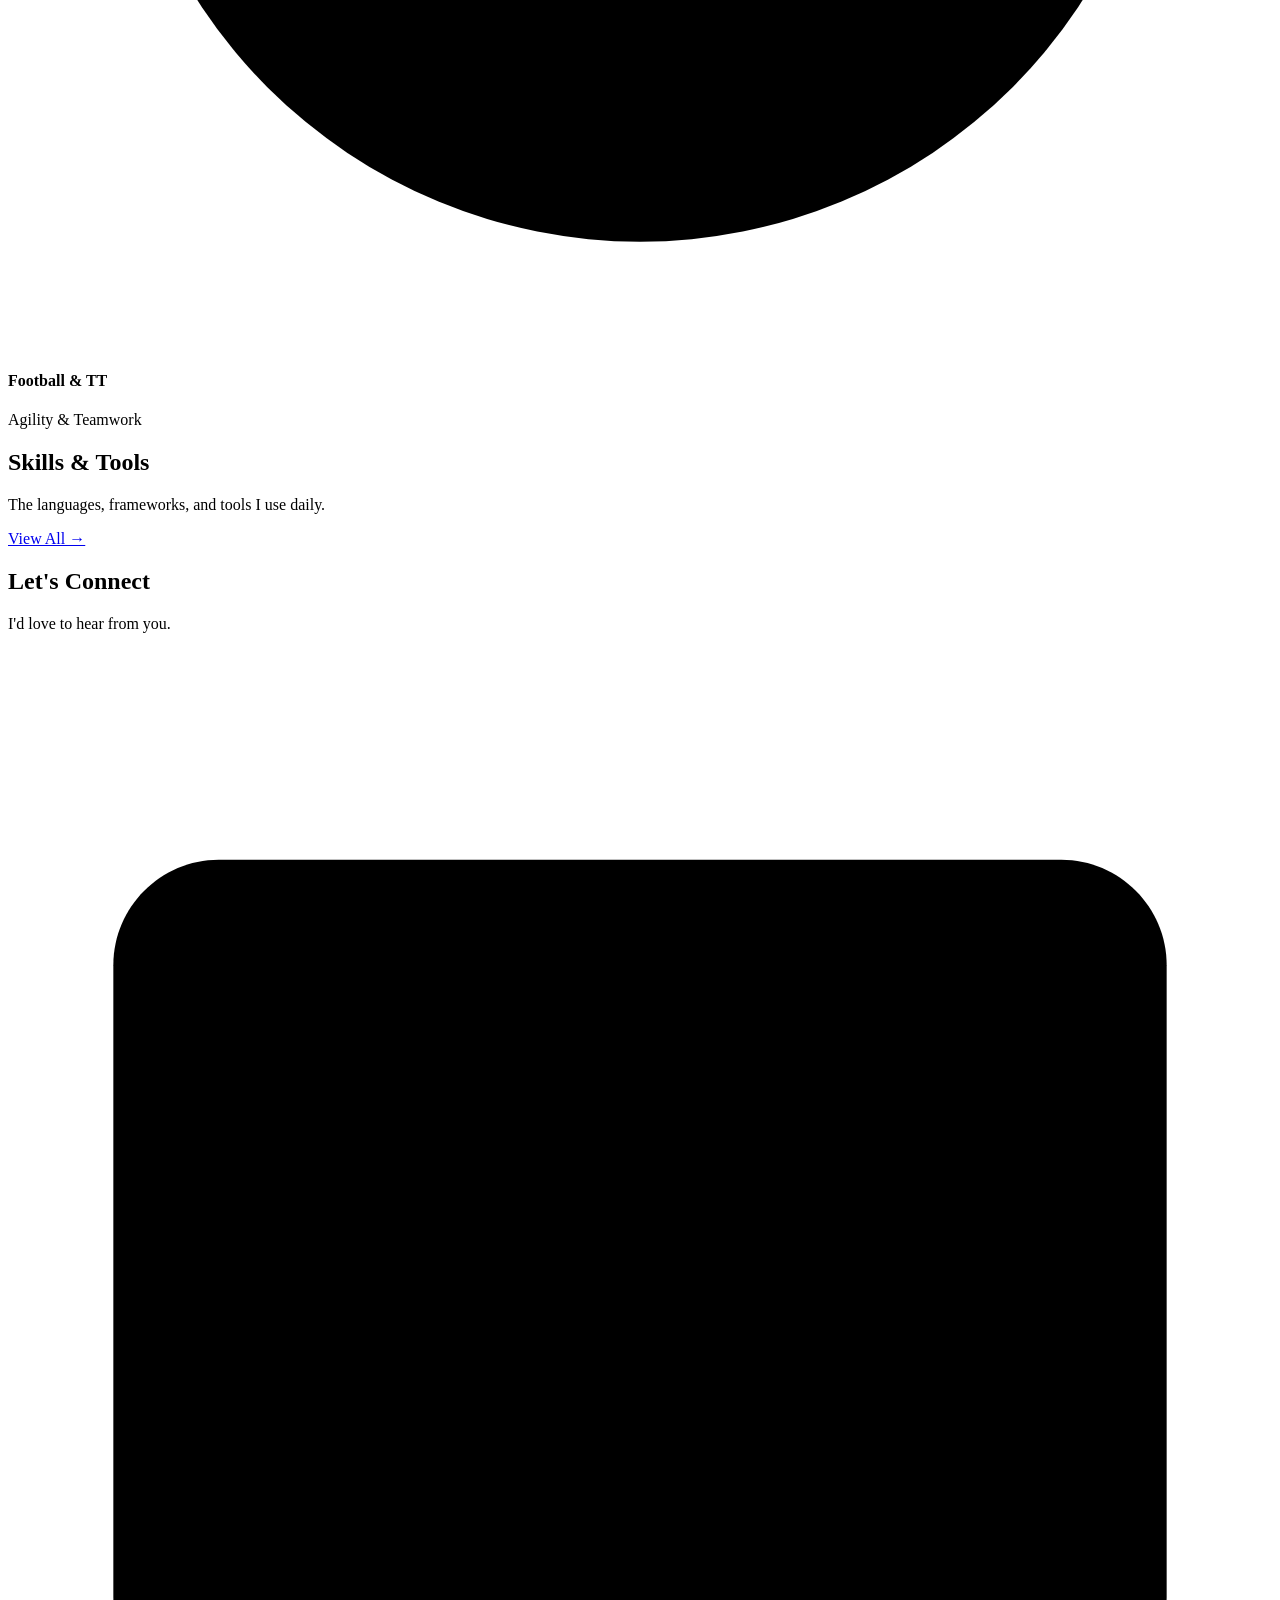
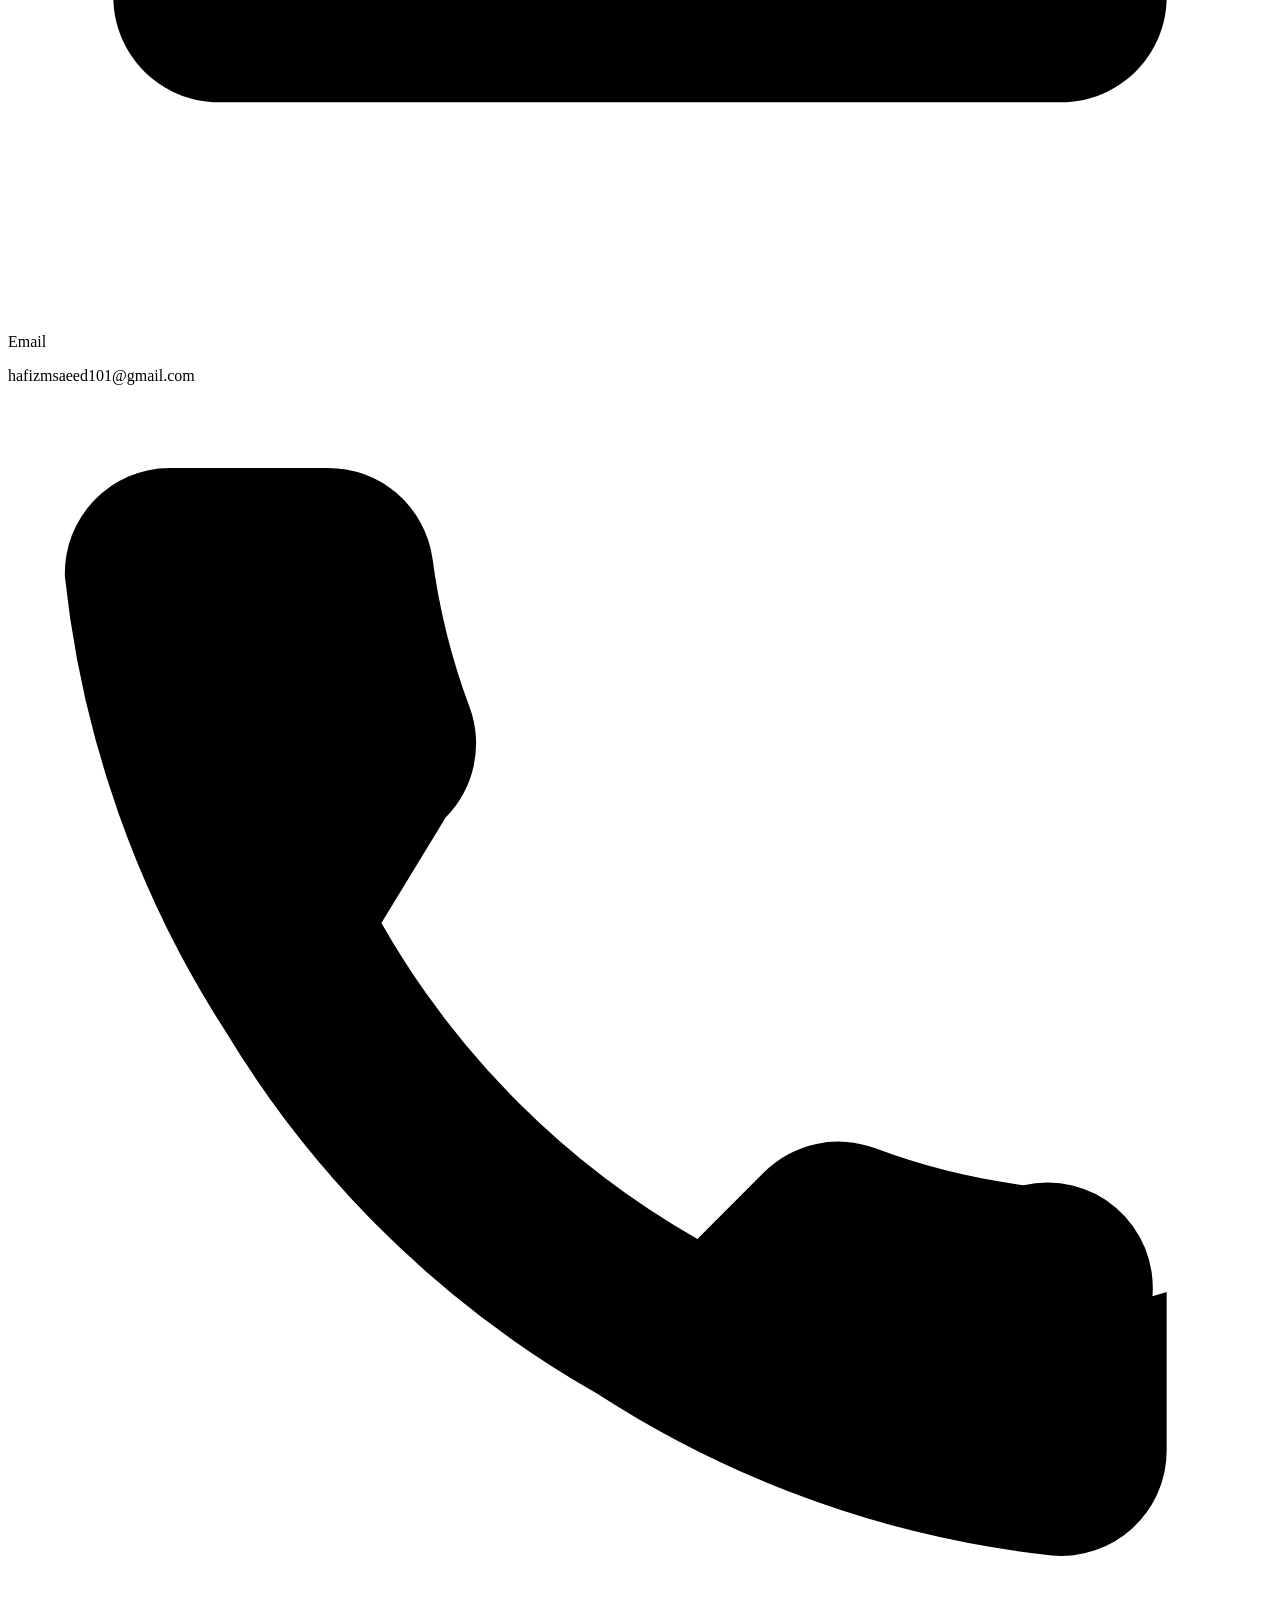
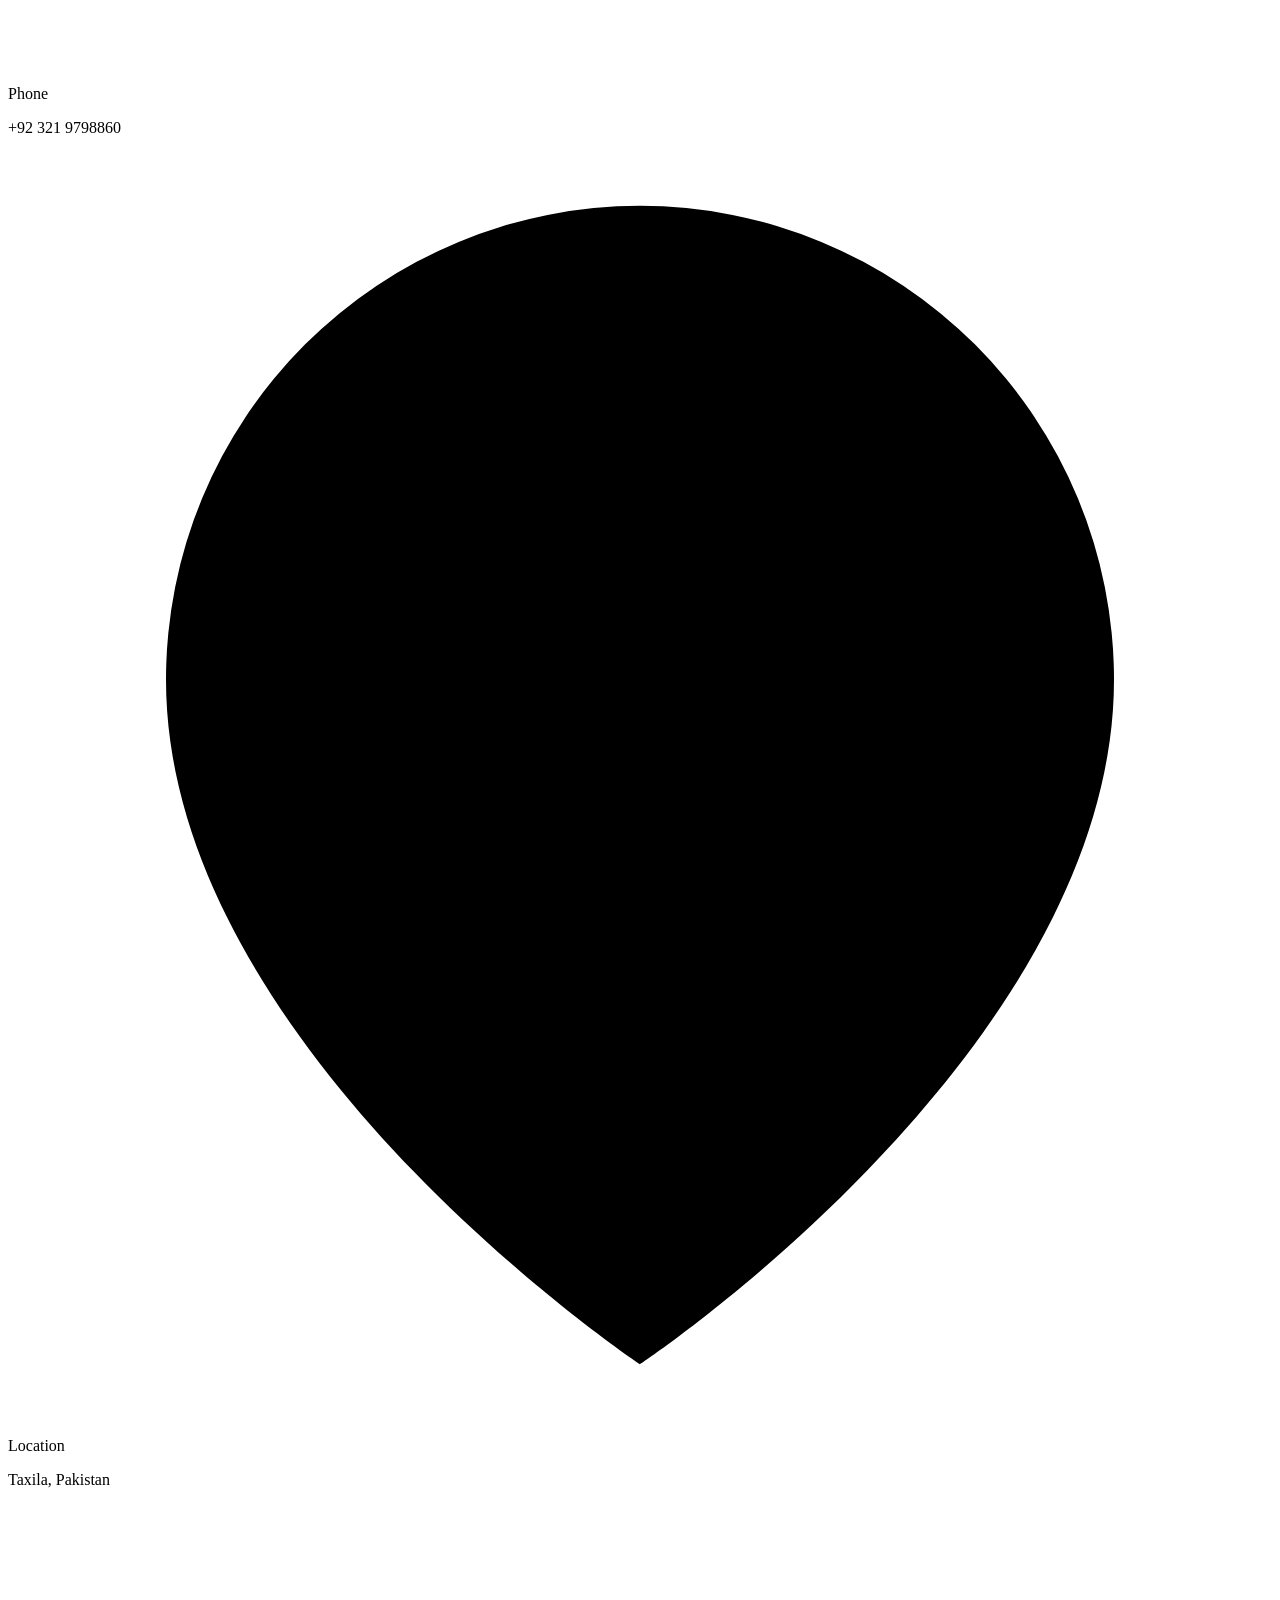
==== commit 0c0b51ee: "Lightbox + Back Top Btn" ====
--- a/index.html
+++ b/index.html
@@ -16,117 +16,19 @@
   <link rel="preload" as="image" href="Assets/Pics/Saeed/Saeed Black.jpg">
   <link rel="preload" as="image" href="Assets/Pics/Saeed/Saeed Sp.jpg">
 
-  <link rel="stylesheet" as="style" href="home/css/main.css">
-
-  <script type="module" as="script" src="home/js/main.js"></script>
+  <link rel="stylesheet" as="style" href="src/css/main.css">
+
+  <script type="module" as="script" src="src/js/main.js"></script>
 </head>
 
 
 
 <body>
-
-
-<!-- ── SVG Sprite ─────────────────────────────────────── -->
-  <svg xmlns="http://www.w3.org/2000/svg" style="display:none">
-
-    <symbol id="icon-github" viewBox="0 0 24 24" fill="none" stroke="currentColor" stroke-width="2" stroke-linecap="round" stroke-linejoin="round">
-      <path d="M9 19c-5 1.5-5-2.5-7-3m14 6v-3.87a3.37 3.37 0 0 0-.94-2.61c3.14-.35 6.44-1.54 6.44-7A5.44 5.44 0 0 0 20 4.77 5.07 5.07 0 0 0 19.91 1S18.73.65 16 2.48a13.38 13.38 0 0 0-7 0C6.27.65 5.09 1 5.09 1A5.07 5.07 0 0 0 5 4.77a5.44 5.44 0 0 0-1.5 3.78c0 5.42 3.3 6.61 6.44 7A3.37 3.37 0 0 0 9 18.13V22"/>
-    </symbol>
-
-    <symbol id="icon-linkedin" viewBox="0 0 24 24" fill="none" stroke="currentColor" stroke-width="2" stroke-linecap="round" stroke-linejoin="round">
-      <path d="M16 8a6 6 0 0 1 6 6v7h-4v-7a2 2 0 0 0-2-2 2 2 0 0 0-2 2v7h-4v-7a6 6 0 0 1 6-6z"/>
-      <rect x="2" y="9" width="4" height="12"/>
-      <circle cx="4" cy="4" r="2"/>
-    </symbol>
-
-    <symbol id="icon-instagram" viewBox="0 0 24 24" fill="none" stroke="currentColor" stroke-width="2" stroke-linecap="round" stroke-linejoin="round">
-      <rect x="2" y="2" width="20" height="20" rx="5" ry="5"/>
-      <path d="M16 11.37A4 4 0 1 1 12.63 8 4 4 0 0 1 16 11.37z"/>
-      <line x1="17.5" y1="6.5" x2="17.51" y2="6.5"/>
-    </symbol>
-
-    <symbol id="icon-whatsapp" viewBox="0 0 24 24" fill="none" stroke="currentColor" stroke-width="2" stroke-linecap="round" stroke-linejoin="round">
-      <path stroke="none" d="M0 0h24v24H0z" fill="none"/>
-      <path d="M3 21l1.65 -3.8a9 9 0 1 1 3.4 2.9l-5.05 .9"/>
-      <path d="M9 10a.5 .5 0 0 0 1 0v-1a.5 .5 0 0 0 -1 0v1a5 5 0 0 0 5 5h1a.5 .5 0 0 0 0 -1h-1a.5 .5 0 0 0 0 1"/>
-    </symbol>
-
-    <symbol id="icon-moon" viewBox="0 0 24 24" fill="none" stroke="currentColor" stroke-width="2" stroke-linecap="round" stroke-linejoin="round">
-      <path fill="#c3d59cb3" d="M21 12.79A9 9 0 1 1 11.21 3 7 7 0 0 0 21 12.79z"/>
-    </symbol>
-
-  </svg>
 
 
 <!-- ── SCROLL PROGRESS ─────────────────────────────────────── -->
 <div class="scroll-progress" id="scrollProgress"></div>
 
-<!-- ── NAVIGATION ──────────────────────────────────────────── -->
-<nav>
-  <div class="container nav-inner">
-    <a href="index.html" class="nav-logo">HMS.</a>
-
-    <div class="nav-links">
-      <a href="#about">About</a>
-      <a href="#projects">Projects</a>
-      <a href="#academic">Academic</a>
-      <a href="#hobbies">Hobbies</a>
-      <a href="#skills">Skills</a>
-      <a href="#contact">Contact</a>
-
-      <a class="theme-toggle" id="themeToggle">
-        <svg class="icon" id="themeIcon"><use href="#icon-moon"/></svg></a>
-
-    </div>
-
-    <button class="nav-toggle" id="menuToggle" aria-label="Toggle menu">
-      <span></span><span></span><span></span>
-    </button>
-
-  </div>
-</nav>
-
-<!-- Mobile Menu -->
-  <div class="mobile-menu" id="mobileMenu">
-
-  <a href="#about" class="mobile-link">
-    <svg class="icon" viewBox="0 0 24 24"><circle cx="12" cy="8" r="4"/><path fill="#c3d59cb3" d="M4 20c0-4 3.6-7 8-7s8 3 8 7"/></svg>
-    About
-  </a>
-
-  <a href="#projects" class="mobile-link">
-    <svg class="icon" viewBox="0 0 24 24"><polyline points="16 18 22 12 16 6"/><polyline points="8 6 2 12 8 18"/></svg>
-    Projects
-  </a>
-
-  <a href="#academic" class="mobile-link">
-    <svg class="icon" viewBox="0 0 24 24"><path fill="#c3d59cb3" d="M22 10v6M2 10l10-5 10 5-10 5z"/><path d="M6 12v5c3 3 9 3 12 0v-5"/></svg>
-    Academic
-  </a>
-
-    <a href="#hobbies" class="mobile-link">
-    <svg class="icon" viewBox="0 0 24 24" fill="none" stroke="currentColor" stroke-width="2" stroke-linecap="round" stroke-linejoin="round">
-      <path d="M12 2l3.09 6.26L22 9.27l-5 4.87 1.18 6.88L12 17.77l-6.18 3.25L7 14.14 2 9.27l6.91-1.01L12 2z"/>
-    </svg>
-    Hobbies
-  </a>
-
-  <a href="#skills" class="mobile-link">
-    <svg class="icon" viewBox="0 0 24 24"><path fill="#c3d59cb3" d="M12 2l3.09 6.26L22 9.27l-5 4.87 1.18 6.88L12 17.77l-6.18 3.25L7 14.14 2 9.27l6.91-1.01L12 2z"/></svg>
-    Skills & Tools
-  </a>
-
-  <a href="#contact" class="mobile-link">
-    <svg class="icon" viewBox="0 0 24 24"><path fill="#c3d59cb3" d="M4 4h16c1.1 0 2 .9 2 2v12c0 1.1-.9 2-2 2H4c-1.1 0-2-.9-2-2V6c0-1.1.9-2 2-2z"/><polyline points="22,6 12,13 2,6"/></svg>
-    Contact
-  </a>
-
-  <a class="mobile-link theme-toggle" id="themeToggle">
-    <svg class="icon" id="themeIcon"><use href="#icon-moon"/></svg>
-    Theme
-  </a>
-
-  </div>
 
 <!-- ── HERO ────────────────────────────────────────────────── -->
 <section id="hero" class="section">
@@ -180,12 +82,10 @@
         </div>
       </div>
 
-      <!-- !!In This Area I could Also Have a line for time line or creative stuff for my Whole life Story Representation -->
       <div class="about-imgs reveal reveal-delay-2">
         <img src="Assets/Pics/Saeed/Saeed Black.jpg" alt="Saeed">
         <img src="Assets/Pics/Saeed/Saeed Sp.jpg" alt="Saeed">
       </div>
-      <!-- ! -->
     </div>
 
   </div>
@@ -463,44 +363,5 @@
 </section>
 
 
-<!-- !! Have to Add MAIN CALL TO ACTION Button (Contact may be...) -->
-<!-- ── FOOTER ──────────────────────────────────────────────── -->
-<footer>
-  <div class="container">
-    <div class="footer-inner">
-
-      <div>
-        <div class="footer-name">Hafiz Muhammad Saeed</div>
-        <div class="footer-tagline">Photographer · Builder · Perpetual Learner</div>
-      </div>
-
-      <div class="footer-socials">
-
-        <a href="https://wa.me/923219798860?text=Hi%20Saeed%2C%20I%20saw%20your%20portfolio!" class="social-btn" aria-label="Whatsapp" target="_blank" rel="noopener noreferrer">
-          <svg class="icon"><use href="#icon-whatsapp"/></svg>
-        </a>
-
-        <a href="https://github.com/HMSaeed101" aria-label="GitHub" target="_blank" rel="noopener noreferrer">
-          <svg class="icon"><use href="#icon-github"/></svg>
-        </a>
-
-        <a href="https://www.linkedin.com/in/hmsaeed" aria-label="LinkedIn" target="_blank" rel="noopener noreferrer">
-          <svg class="icon"><use href="#icon-linkedin"/></svg>
-        </a>
-
-      </div>
-      <p class="footer-copy">© 2026 Hafiz Muhammad Saeed. Built with care.</p>
-    </div>
-  </div>
-</footer>
-
-<!--Back to Top Button-->
-<button class="back-to-top" id="backToTop" aria-label="Back to top">
-
-  <svg viewBox="0 0 24 24" width="20" height="20" fill="none" stroke="currentColor" stroke-width="2.5" stroke-linecap="round" stroke-linejoin="round"><polyline points="18 15 12 9 6 15"/>
-  </svg>
-
-</button>
-
 </body>
 </html>
--- a/src/css/main.css
+++ b/src/css/main.css
@@ -0,0 +1,15 @@
+@import "./base/rules.css";
+@import "./components/nav-bar.css";
+@import "./layouts/sections.css";
+@import "./components/hero.css";
+@import "./components/about.css";
+@import "./components/hobbies.css";
+@import "./components/projects.css";
+@import "./components/photography.css";
+@import "./components/academic.css";
+@import "./components/skills.css";
+@import "./components/lightbox.css";
+@import "./components/contact.css";
+@import "./components/footer.css";
+@import "./components/back-to-top.css";
+@import "./base/responsiveness.css";
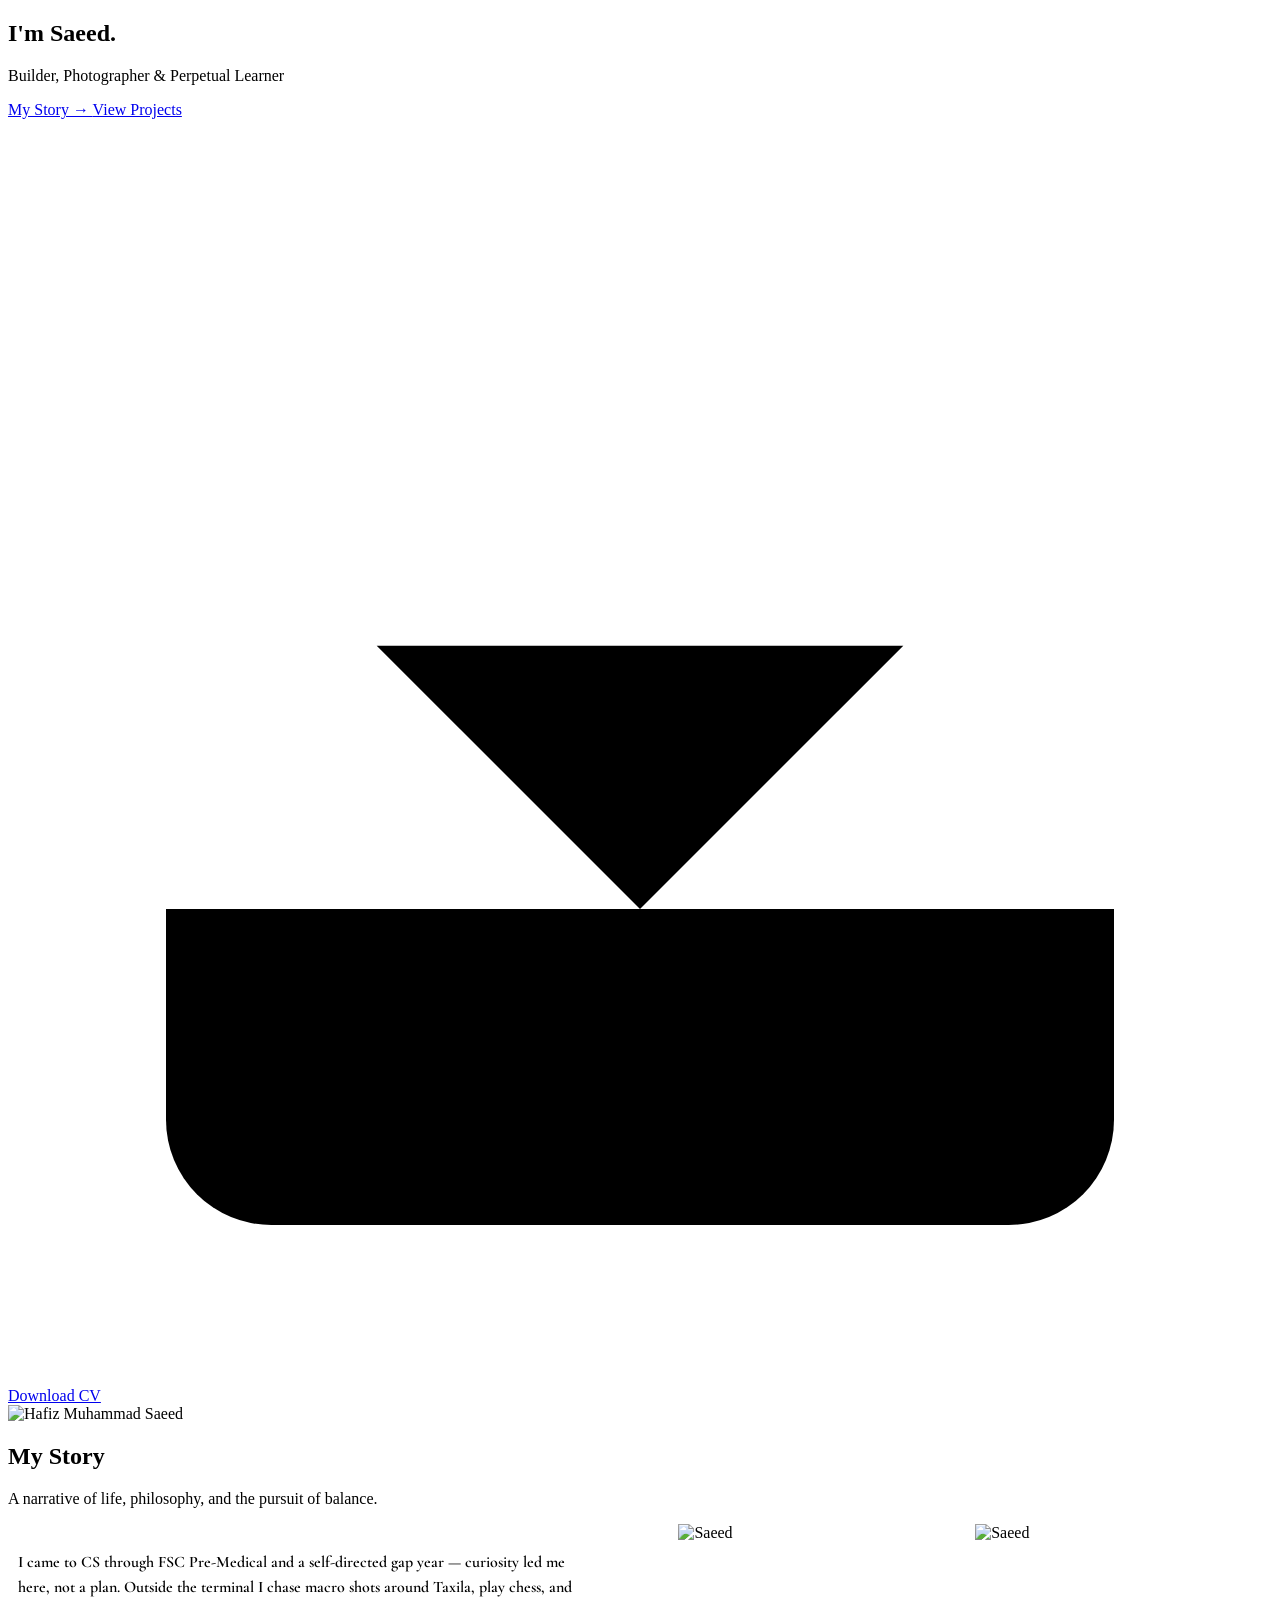
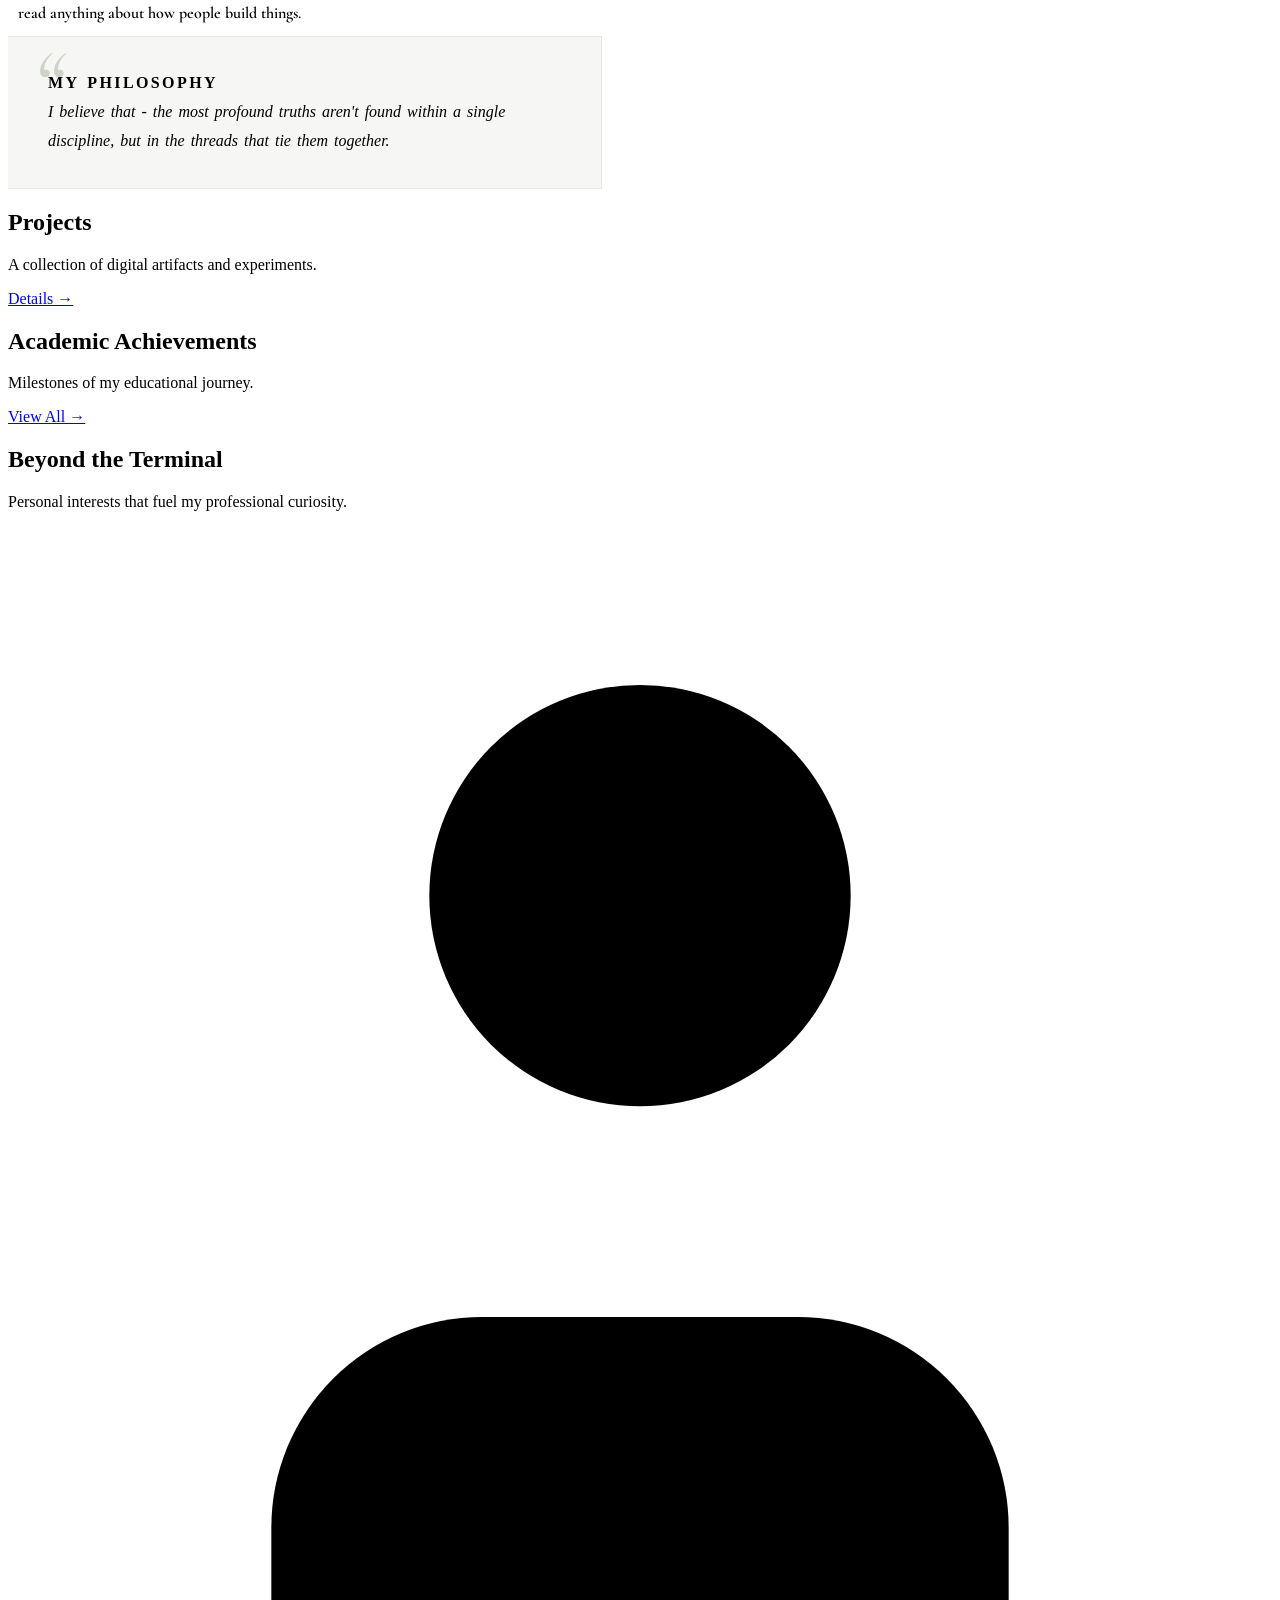
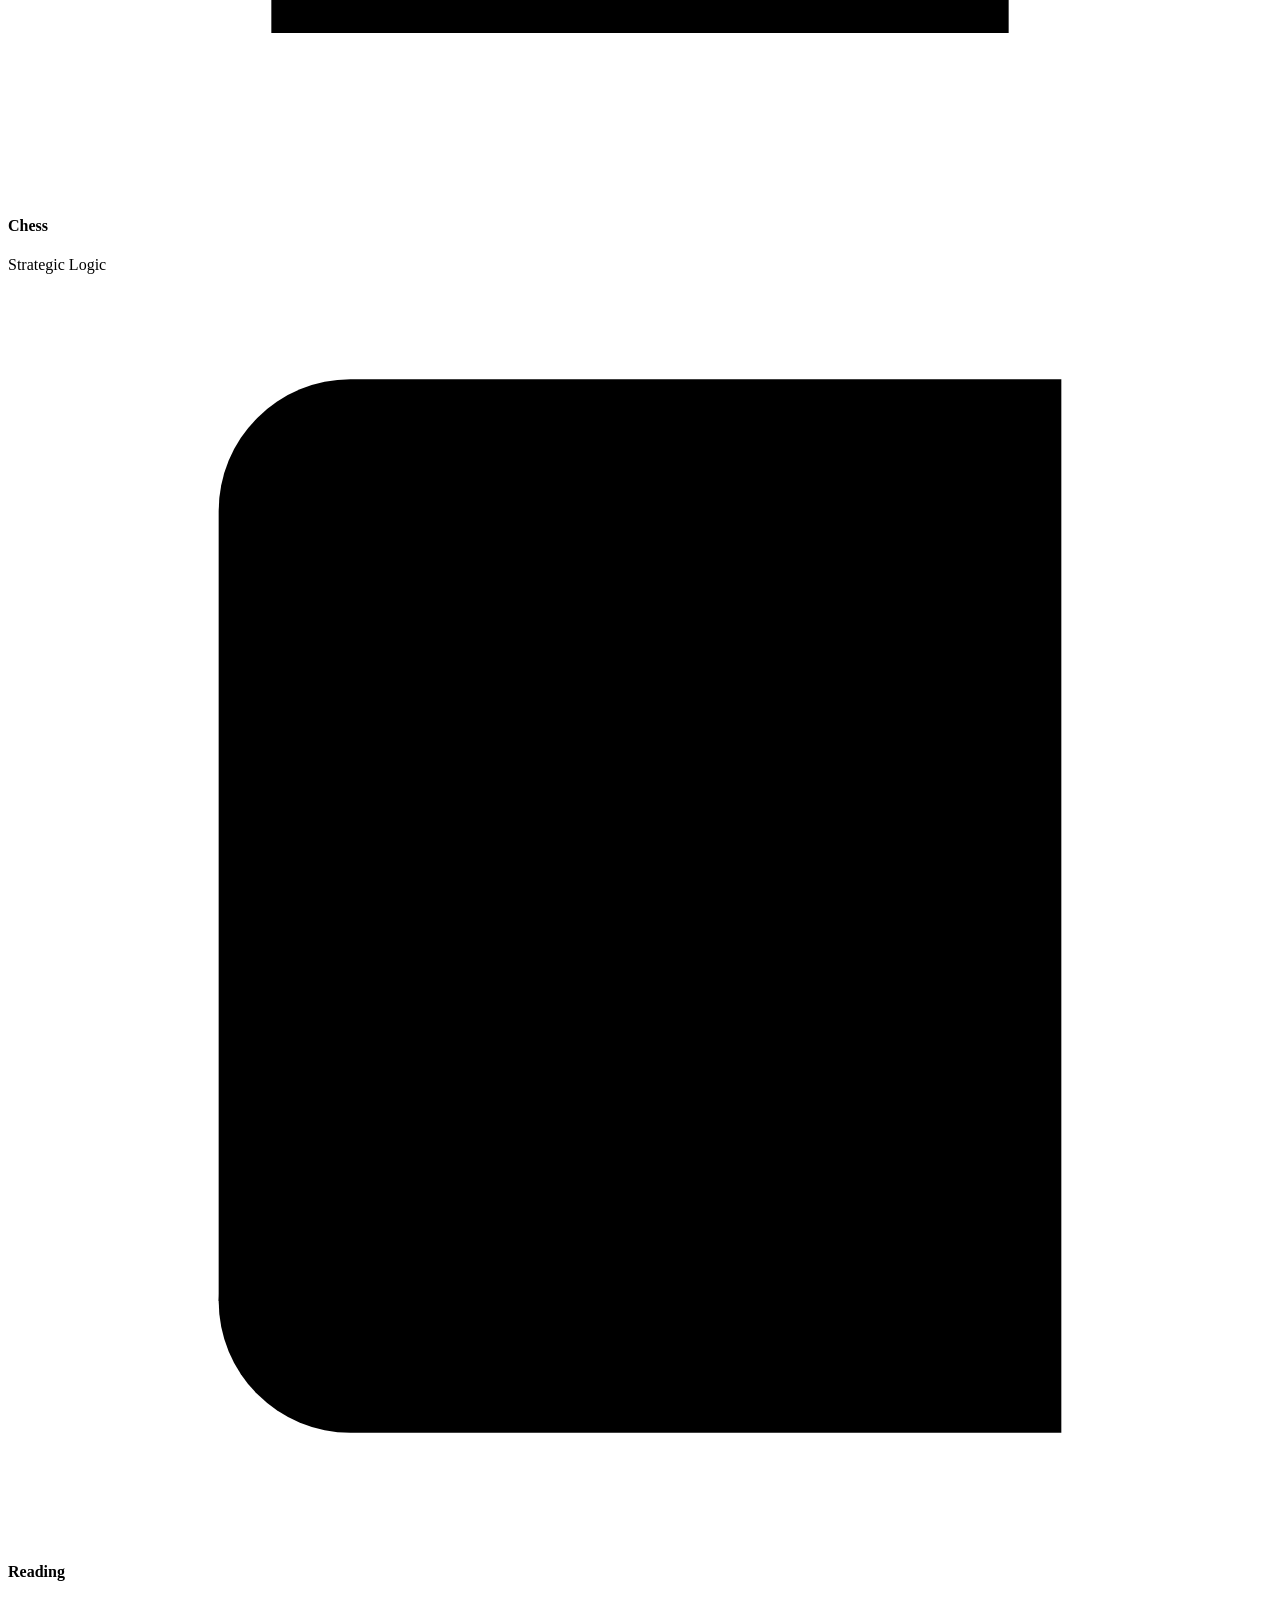
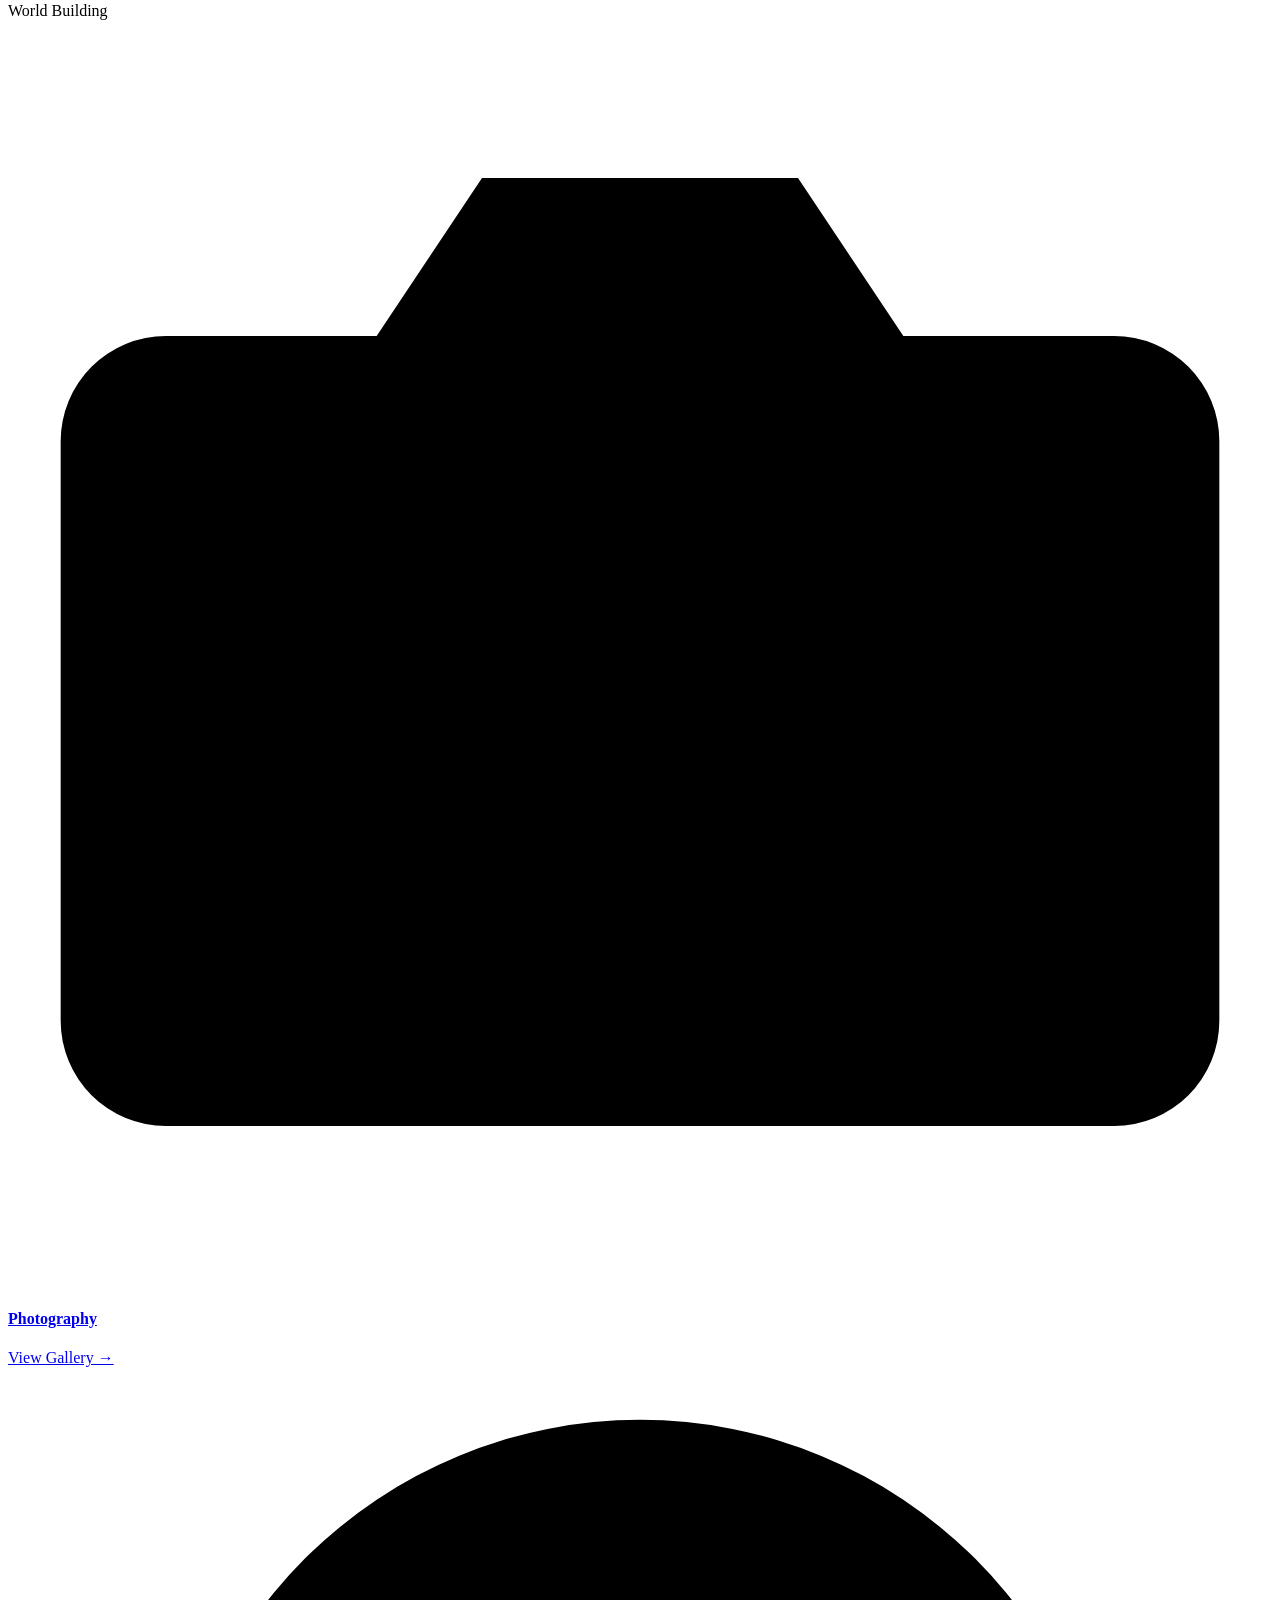
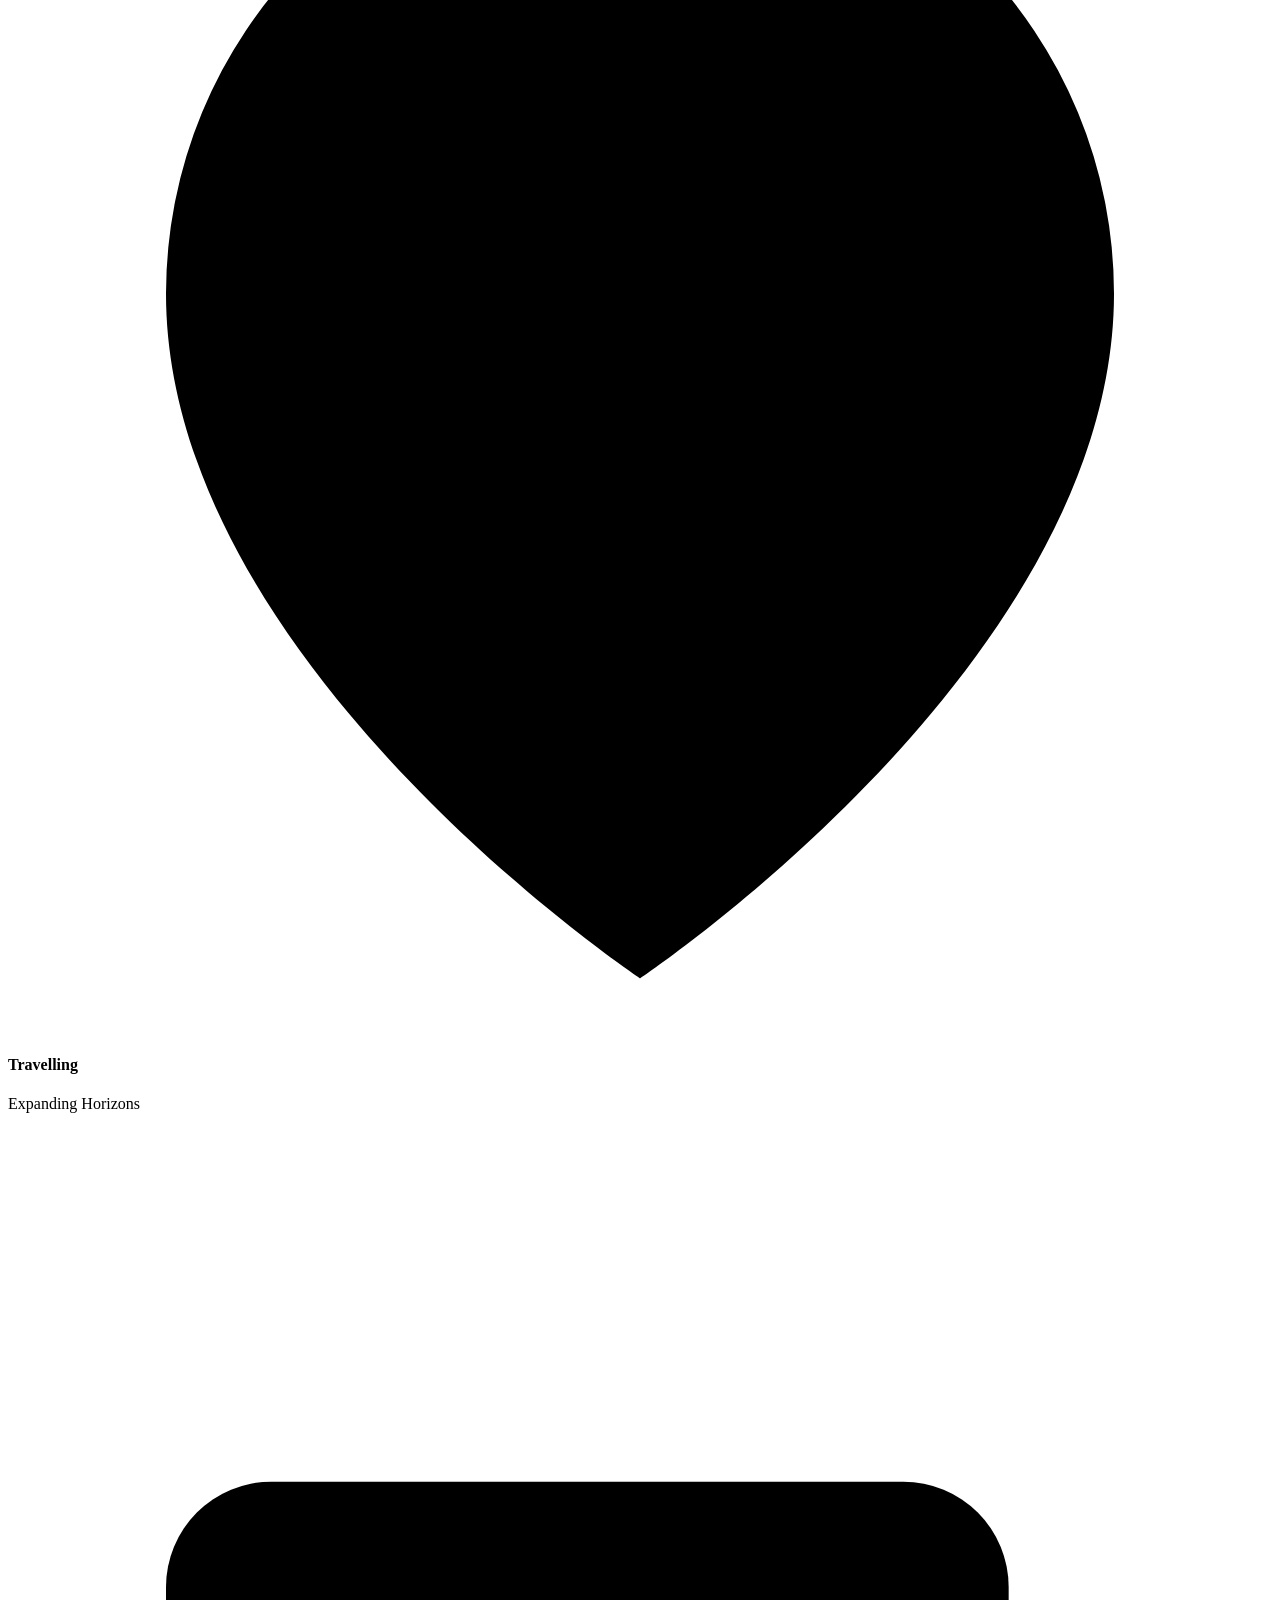
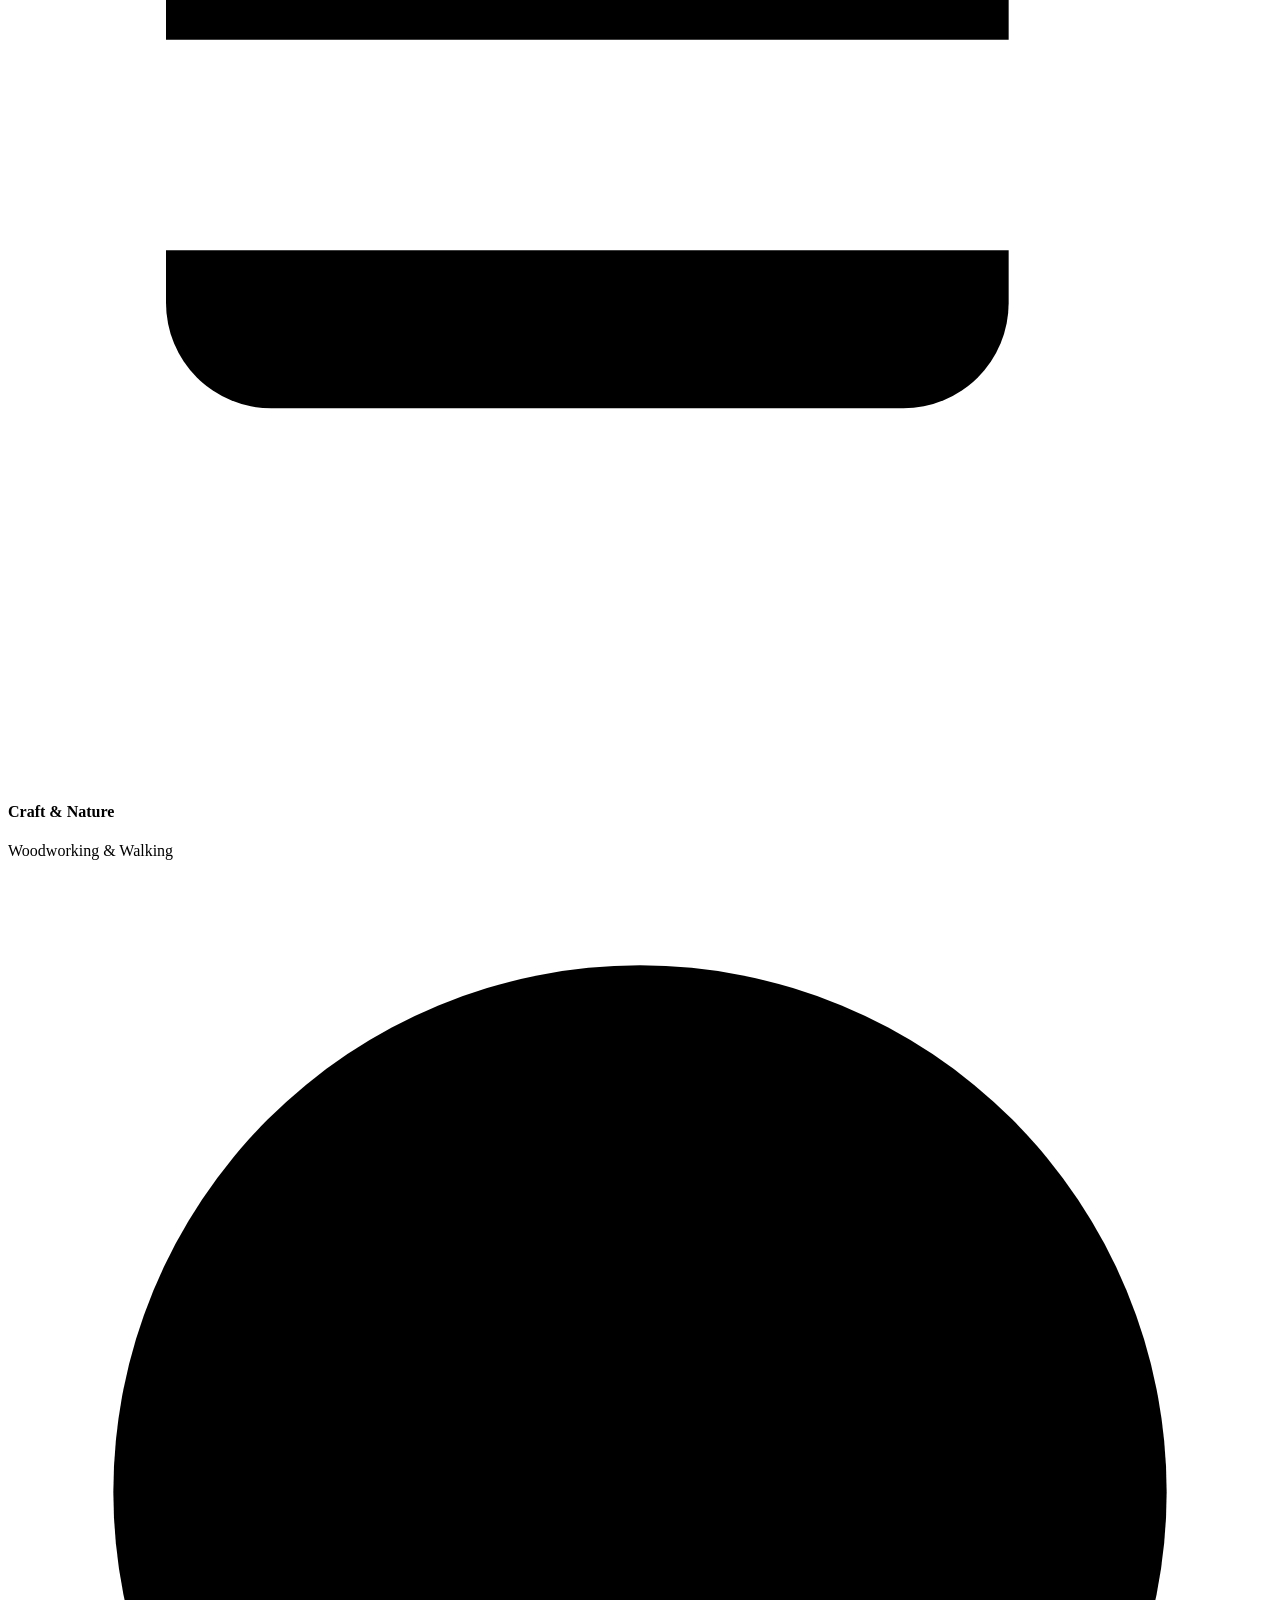
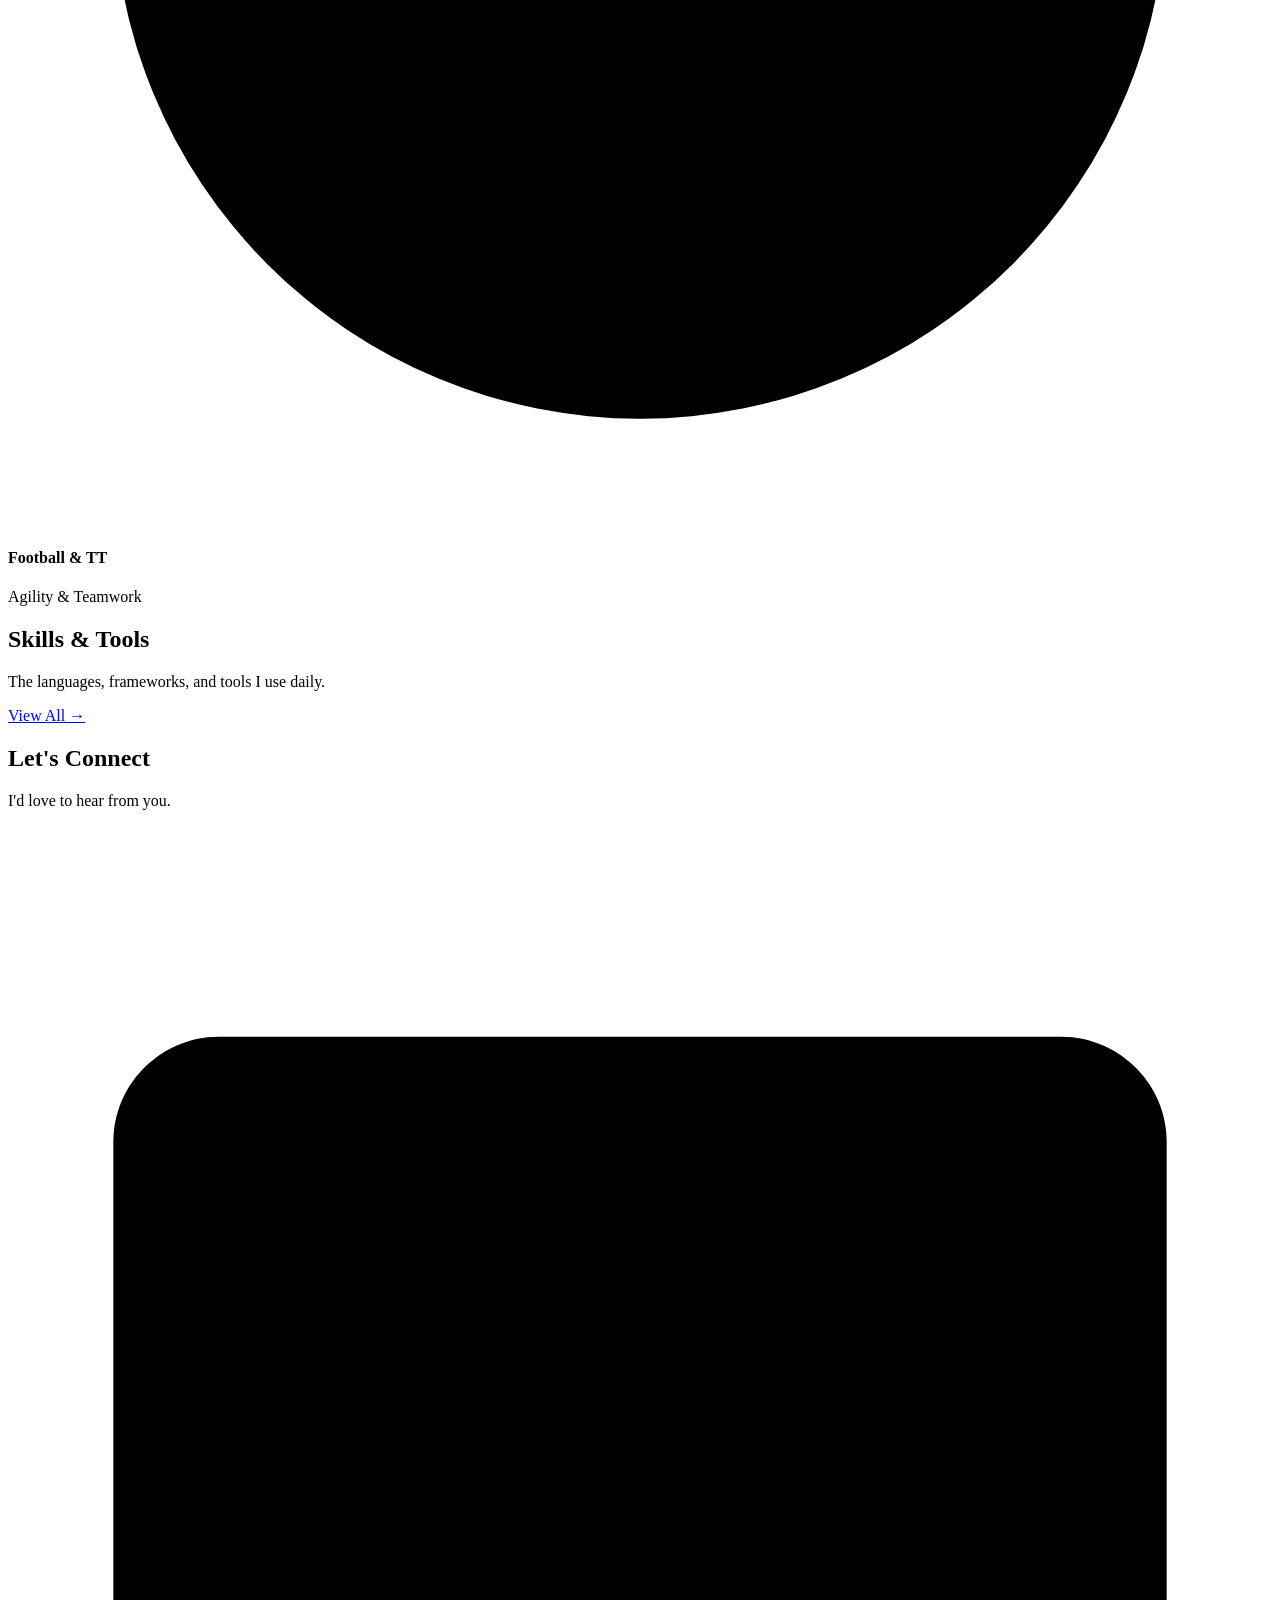
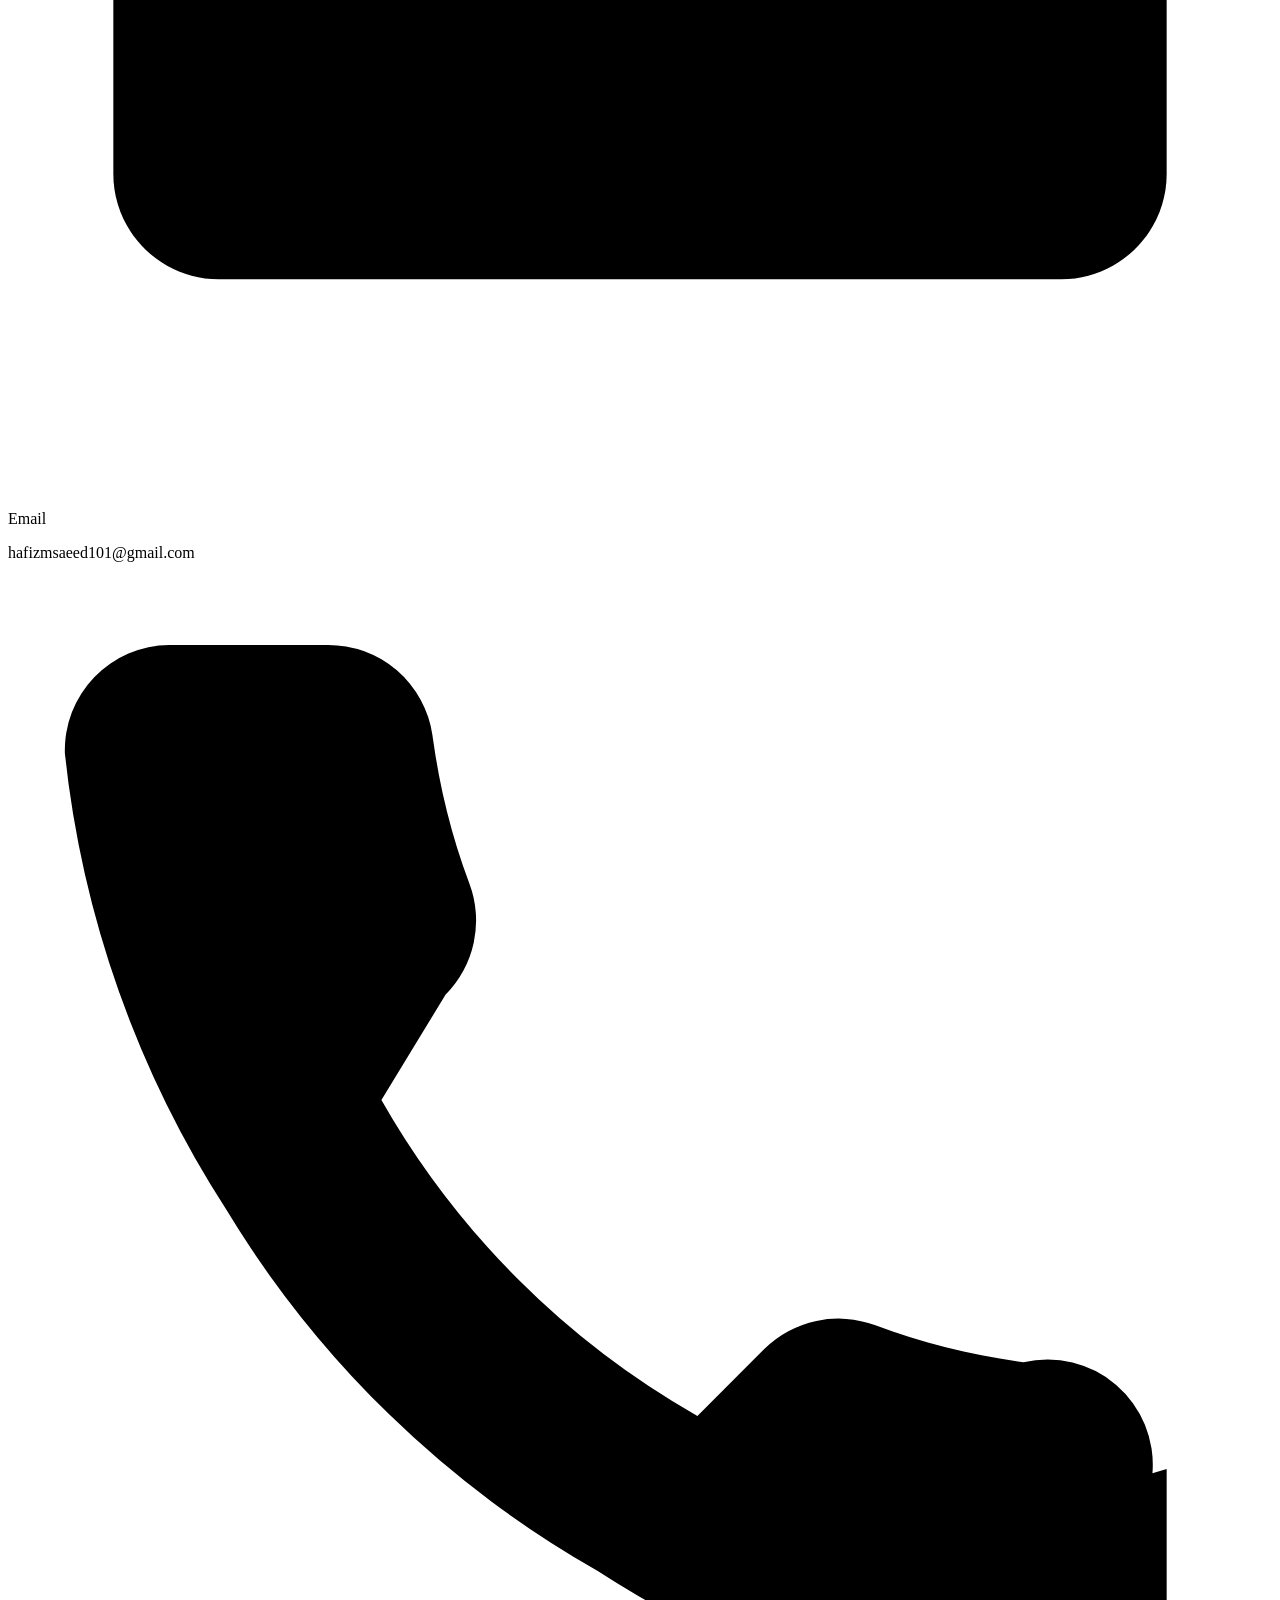
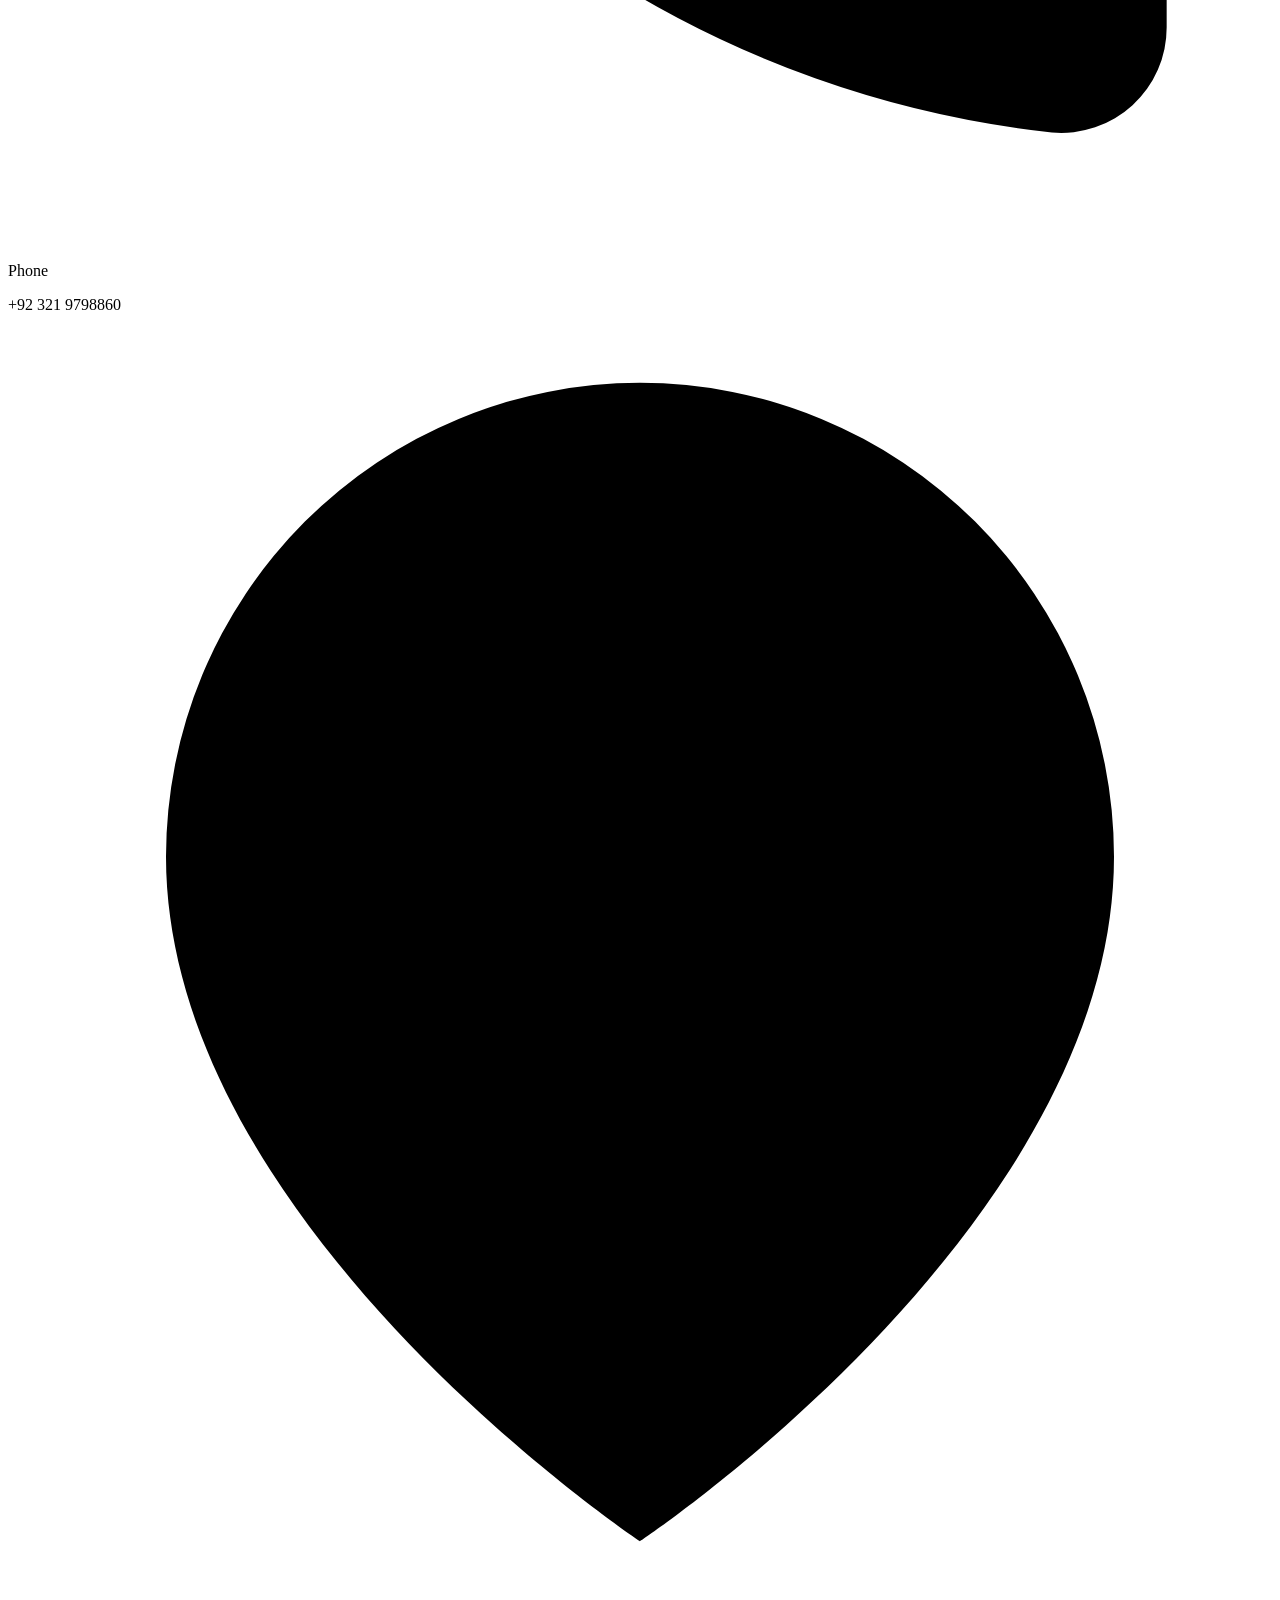
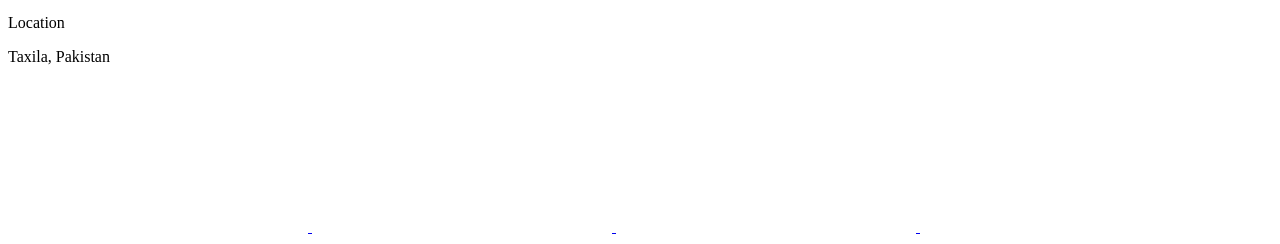
==== commit a66a6ca5: "Icons" ====
--- a/index.html
+++ b/index.html
@@ -11,10 +11,7 @@
   <link as="font" rel="preconnect" &display=swap href="https://fonts.googleapis.com">
   <link as="font" rel="preconnect" &display=swap href="https://fonts.gstatic.com" crossorigin>
   <link as="style" href="https://fonts.googleapis.com/css2?family=Cormorant+Garamond:ital,wght@0,300;0,400;0,600;0,700;1,400;1,600&family=DM+Sans:ital,wght@0,300;0,400;0,500;0,600;1,400&display=swap" rel="stylesheet">
-  <link rel="icon" as="icon" href="Assets/Icons/graduation-cap.svg" type="image/svg+xml">
-  <link rel="preload" as="image" href="Assets/Pics/Saeed/Saeed.jpg">
-  <link rel="preload" as="image" href="Assets/Pics/Saeed/Saeed Black.jpg">
-  <link rel="preload" as="image" href="Assets/Pics/Saeed/Saeed Sp.jpg">
+  <link rel="icon" as="icon" href="src/icons/graduation-cap.svg" type="image/svg+xml">
 
   <link rel="stylesheet" as="style" href="src/css/main.css">
 
@@ -54,7 +51,7 @@
       </div>
 
       <div class="hero-img-wrap ">
-        <img src="Assets/Pics/Saeed/Saeed.jpg" alt="Hafiz Muhammad Saeed" loading="eager">
+        <img src="https://res.cloudinary.com/dkpehrpdm/image/upload/q_auto/f_auto/v1779627924/Saeed_68_cewriq.jpg" alt="Hafiz Muhammad Saeed" loading="eager">
       </div>
 
     </div>
@@ -83,8 +80,8 @@
       </div>
 
       <div class="about-imgs reveal reveal-delay-2">
-        <img src="Assets/Pics/Saeed/Saeed Black.jpg" alt="Saeed">
-        <img src="Assets/Pics/Saeed/Saeed Sp.jpg" alt="Saeed">
+        <img src="https://res.cloudinary.com/dkpehrpdm/image/upload/q_auto/f_auto/v1779628693/Saeed_95_svc58i.jpg" alt="Saeed">
+        <img src="https://res.cloudinary.com/dkpehrpdm/image/upload/q_auto/f_auto/v1779628664/Saeed_65_j6okrc.jpg" alt="Saeed">
       </div>
     </div>
 
--- a/src/css/main.css
+++ b/src/css/main.css
@@ -1,5 +1,6 @@
 @import "./base/rules.css";
 @import "./components/nav-bar.css";
+@import "./components/nav-behavior.css";
 @import "./layouts/sections.css";
 @import "./components/hero.css";
 @import "./components/about.css";
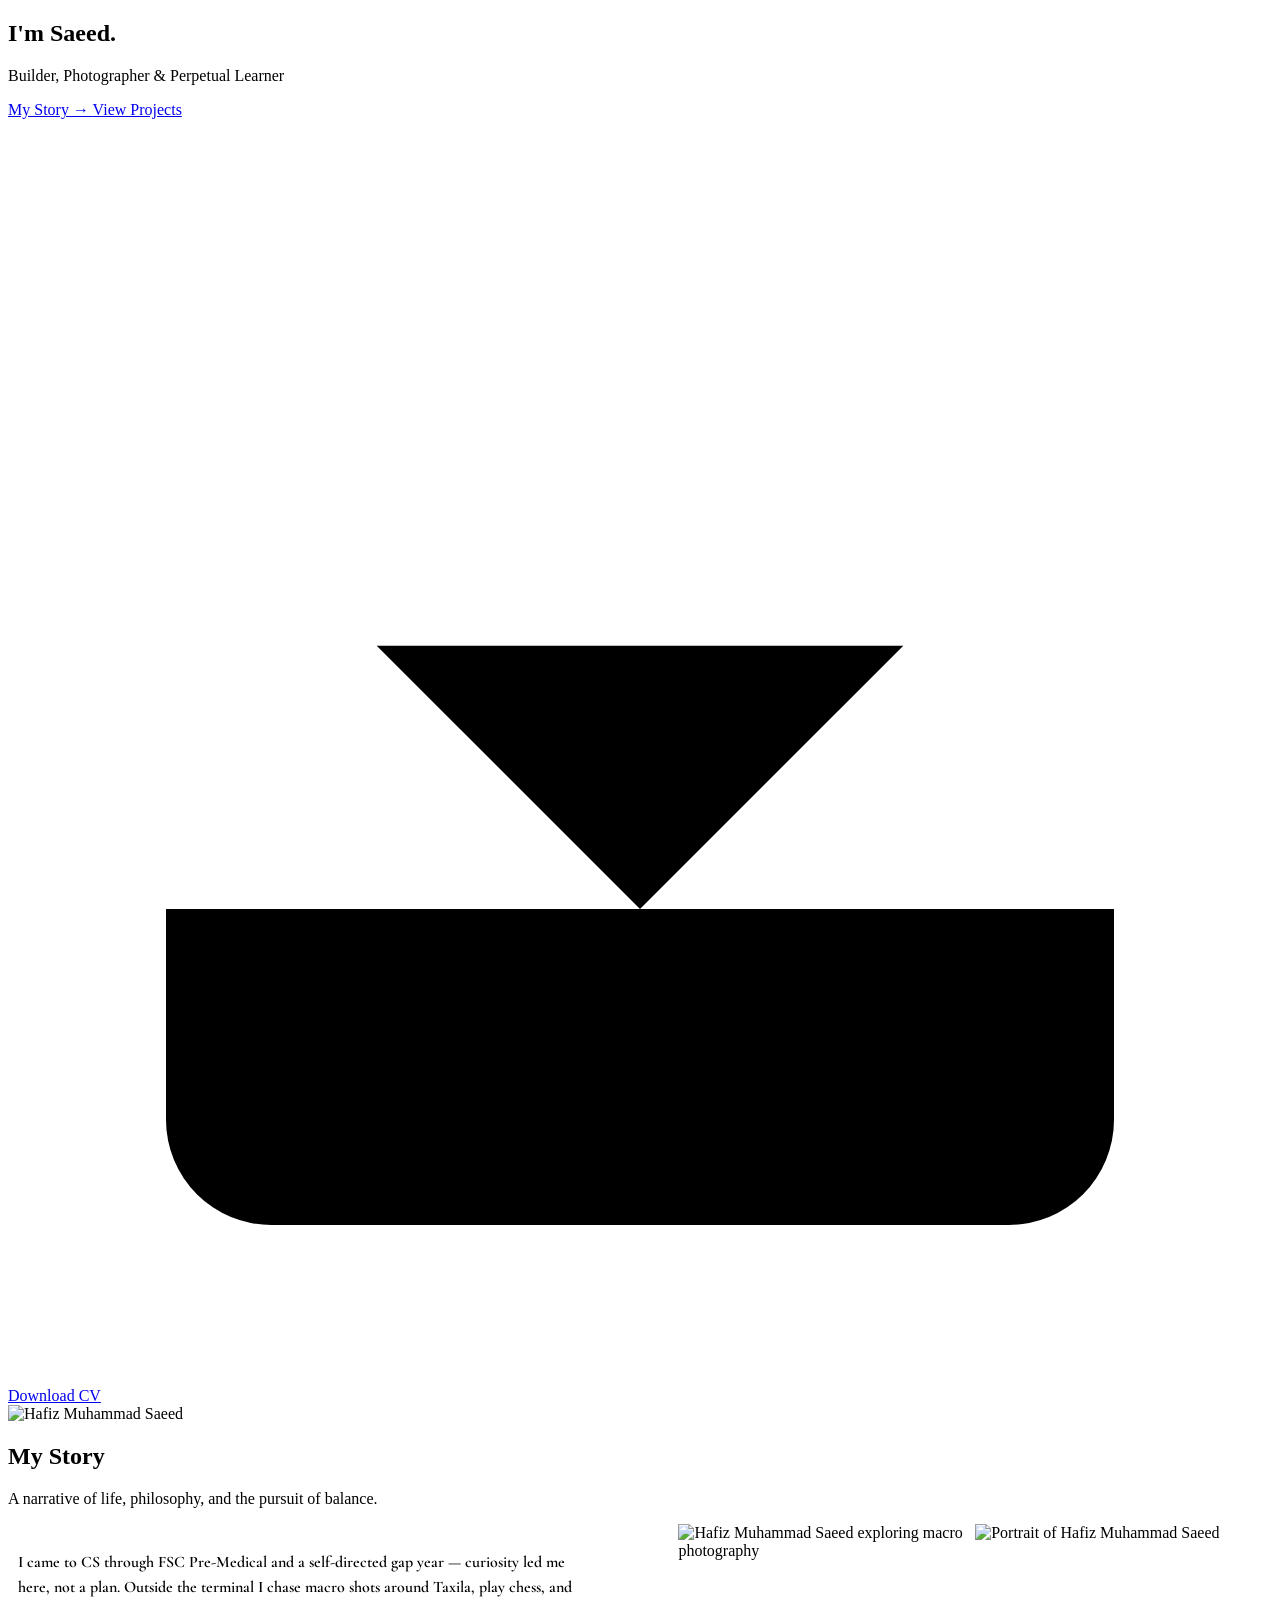
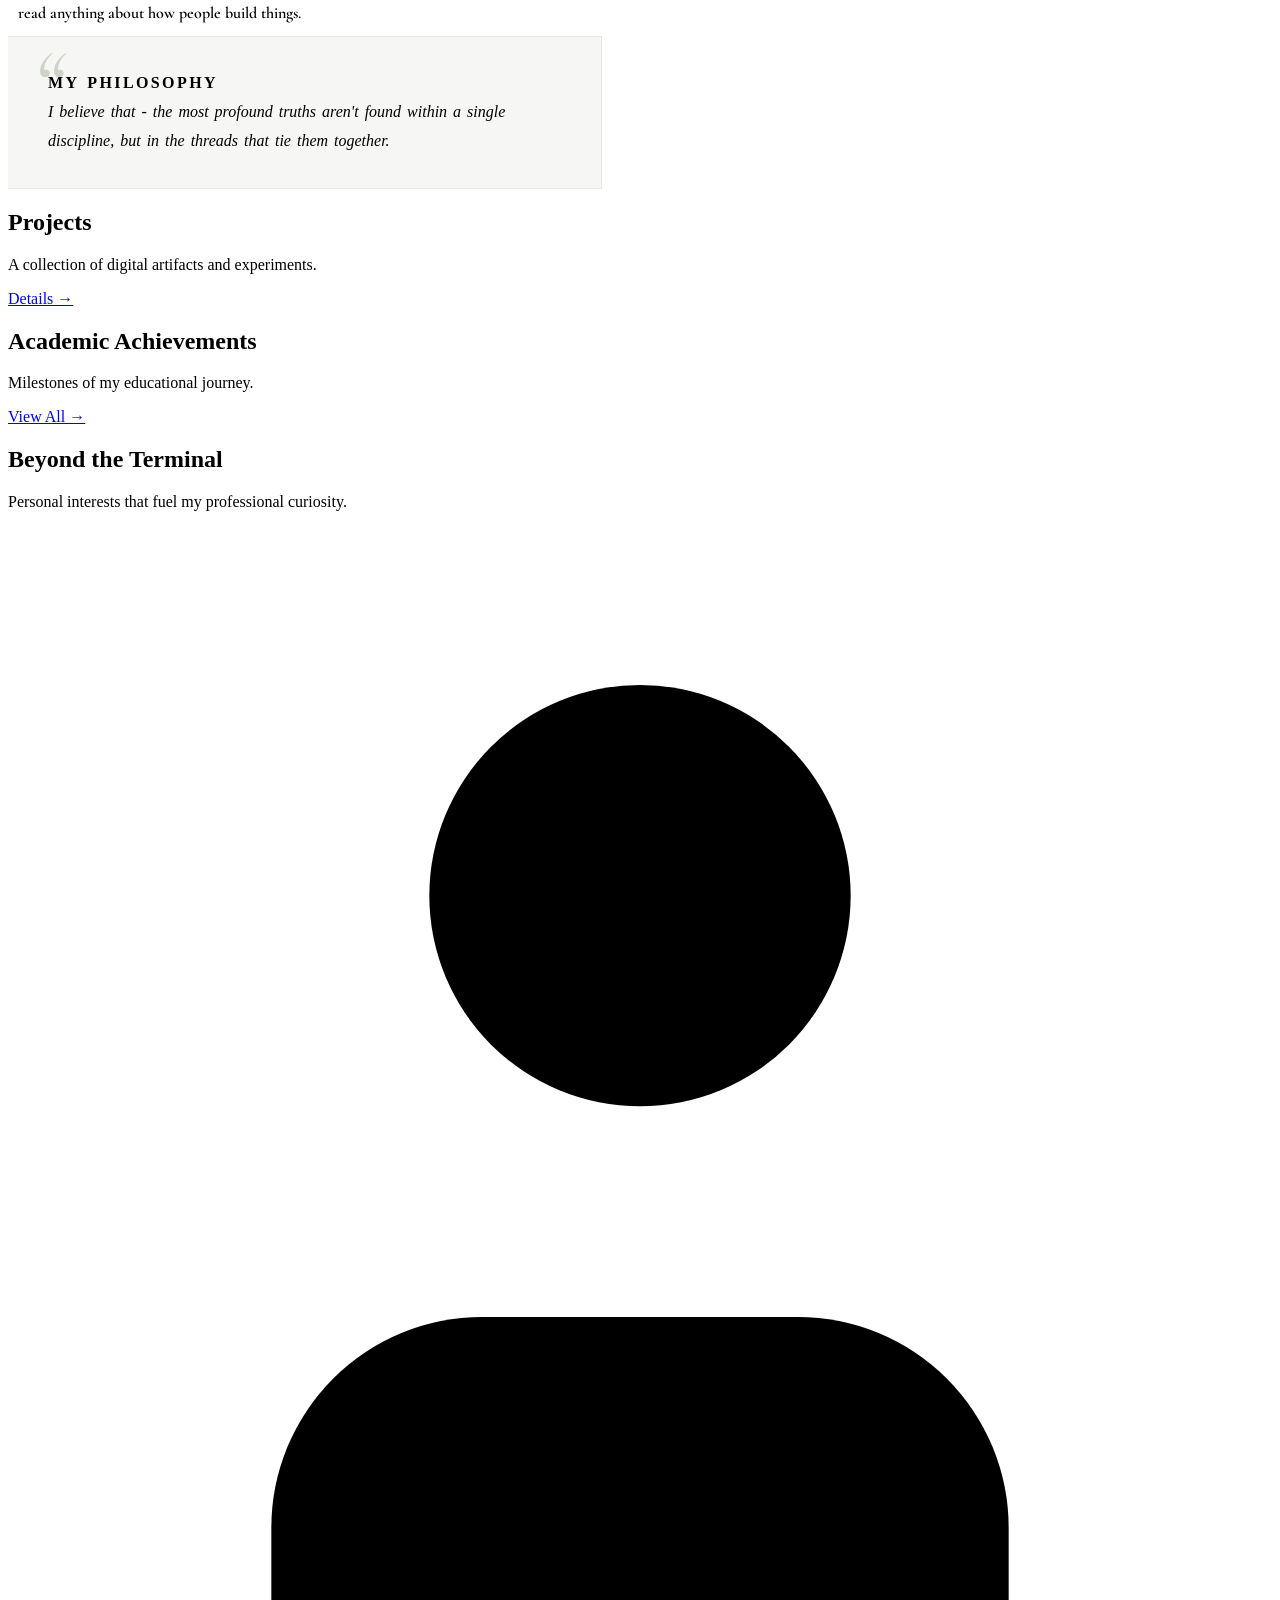
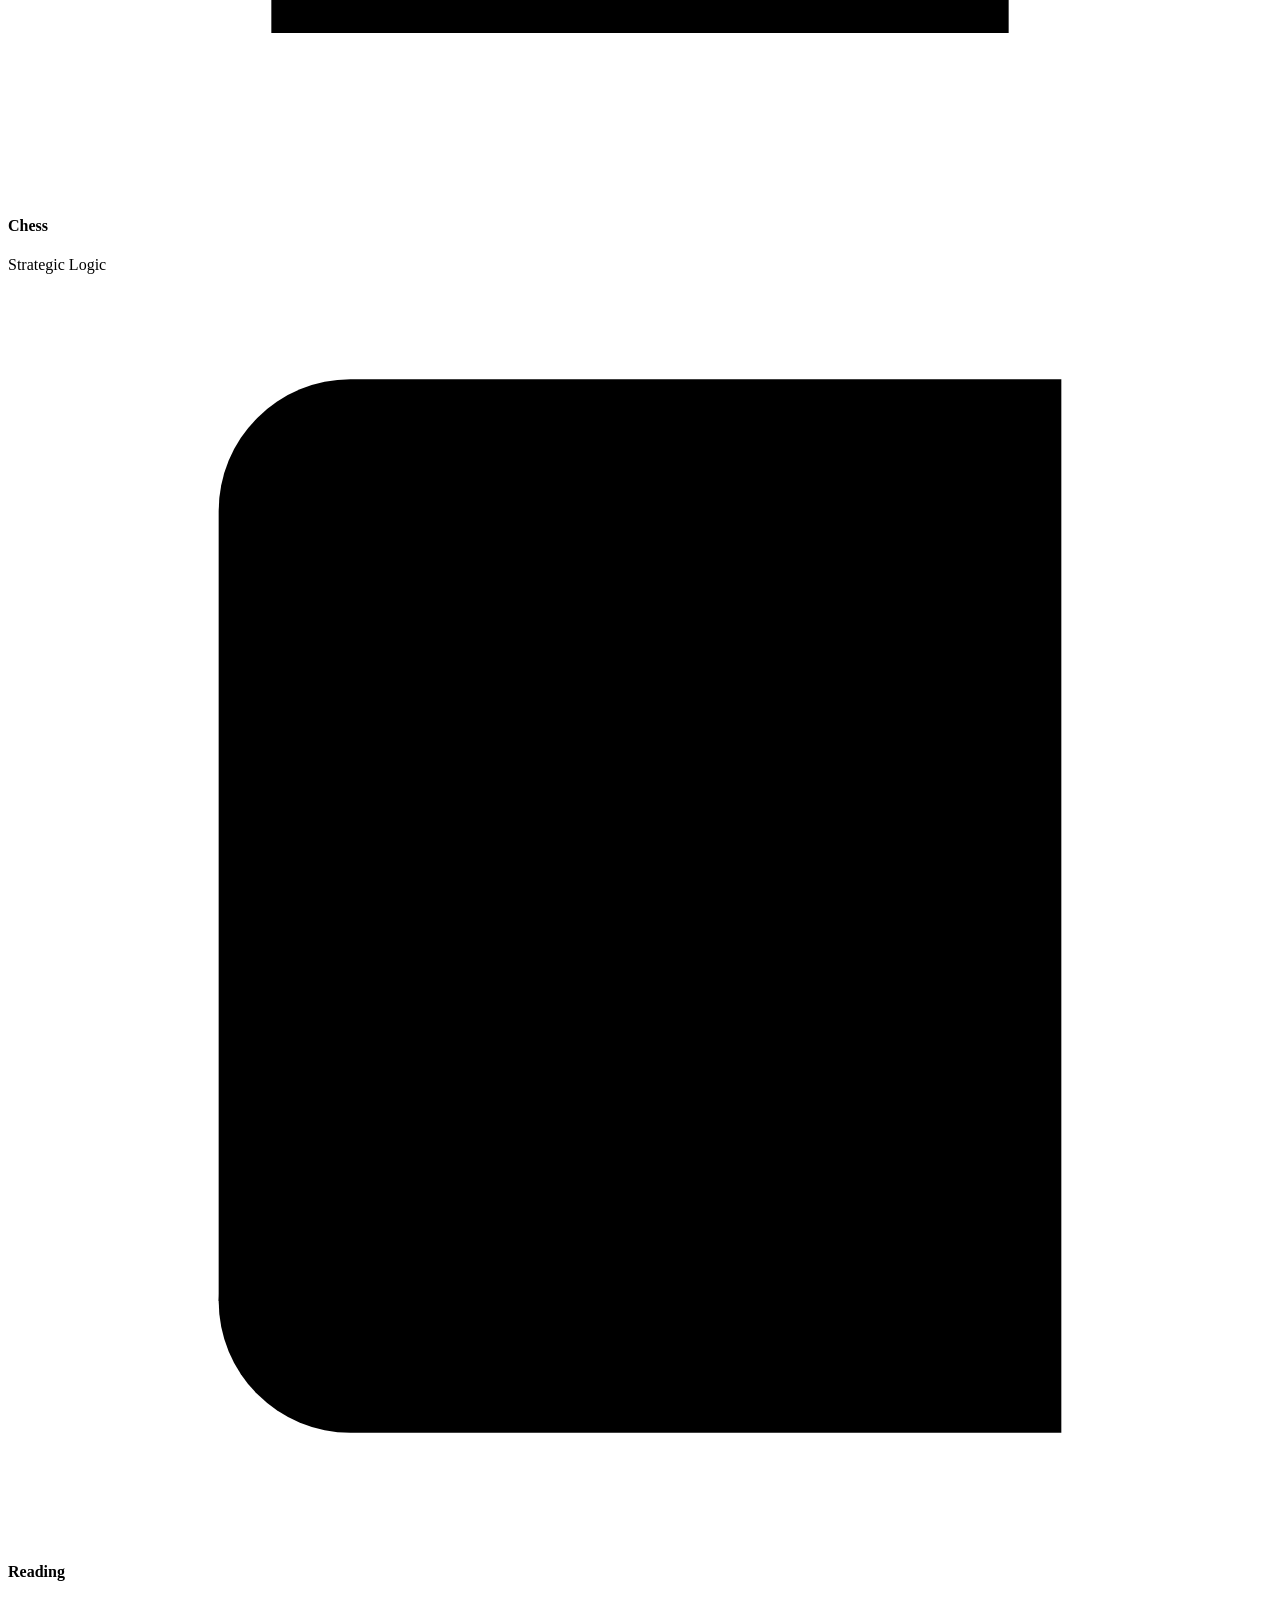
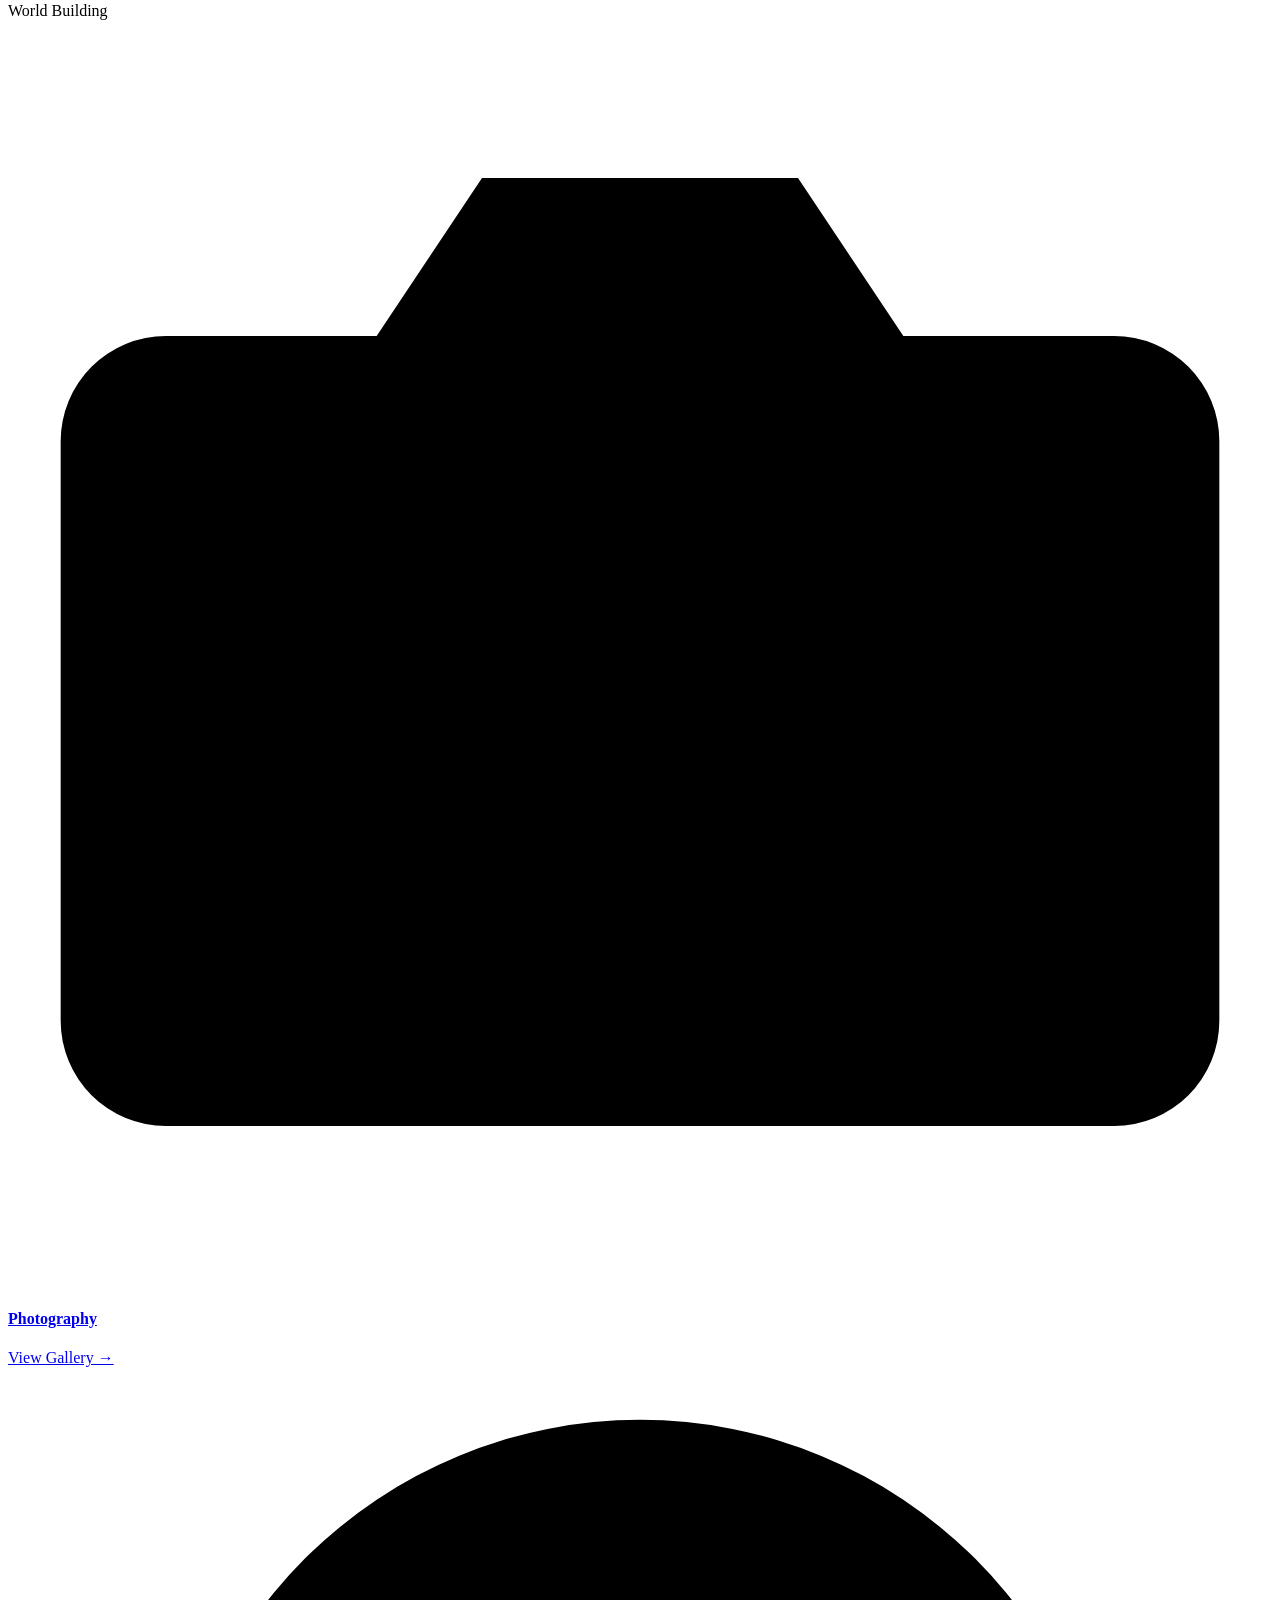
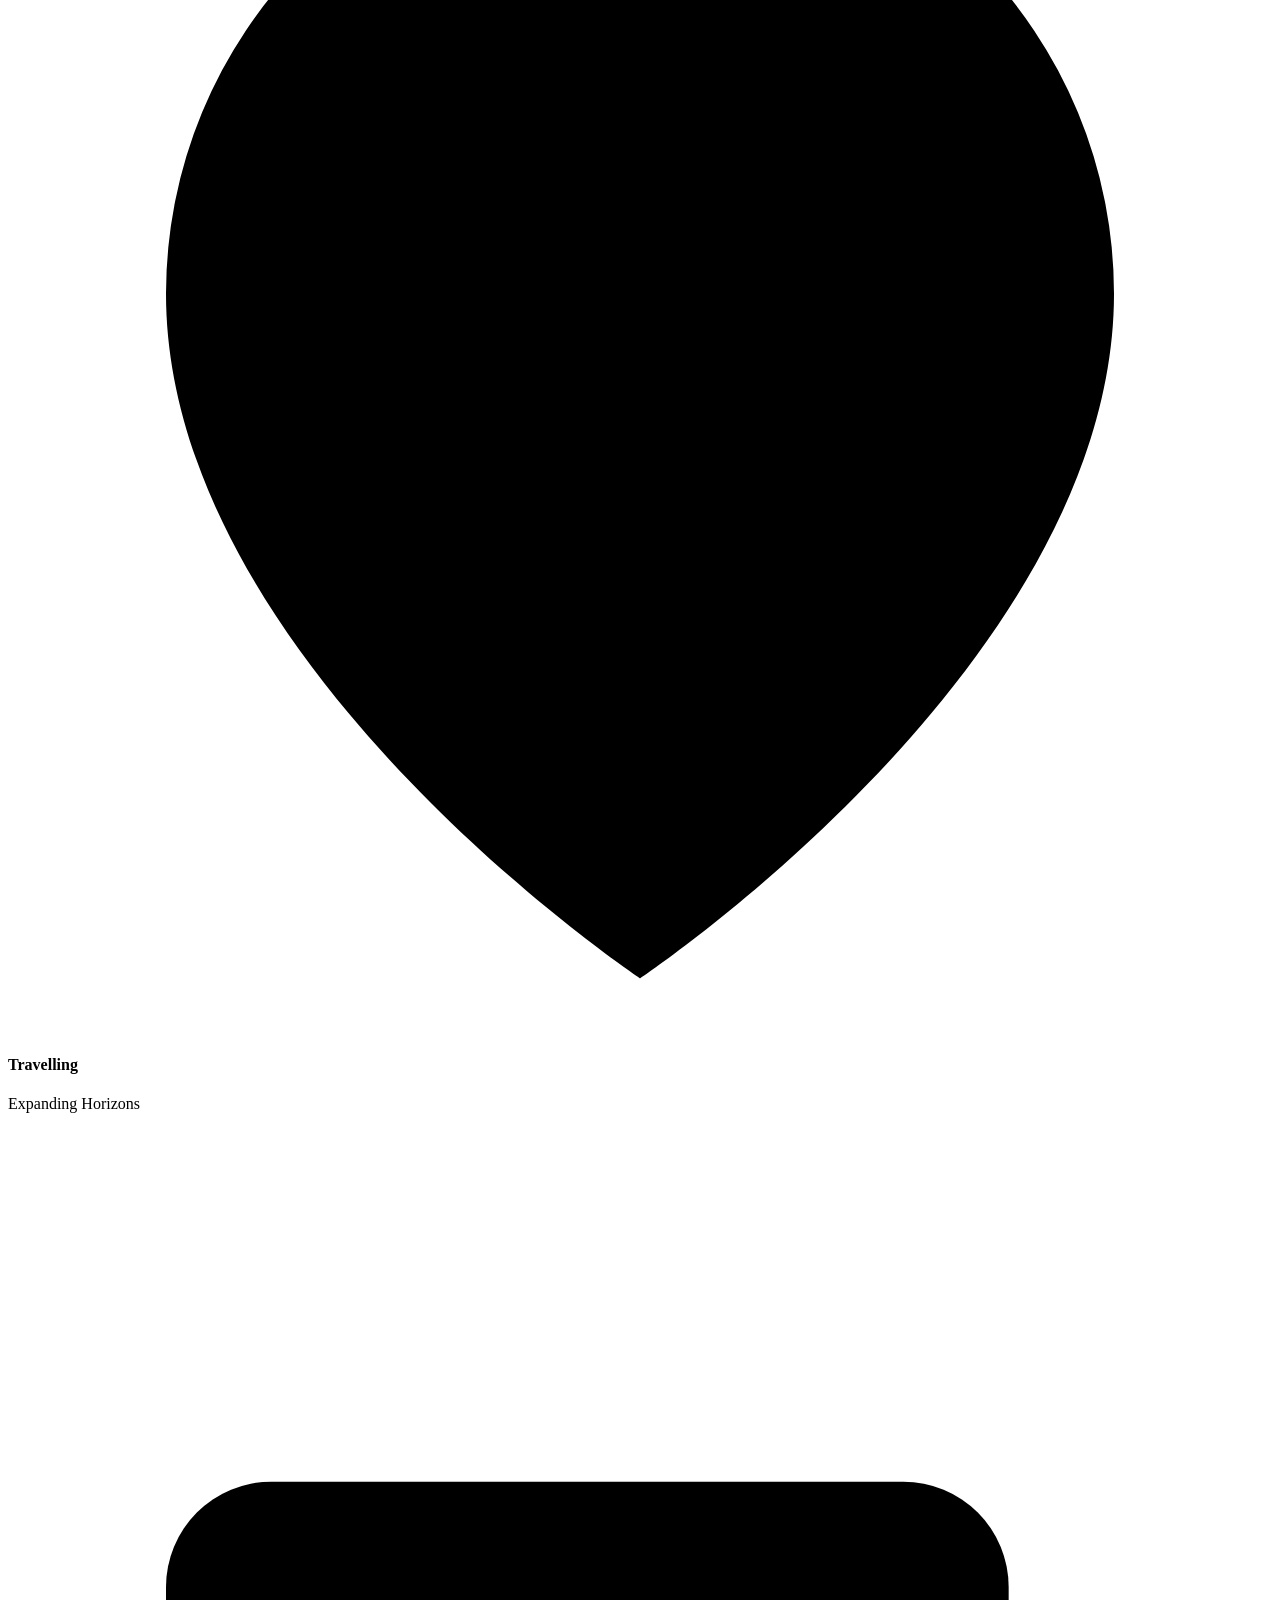
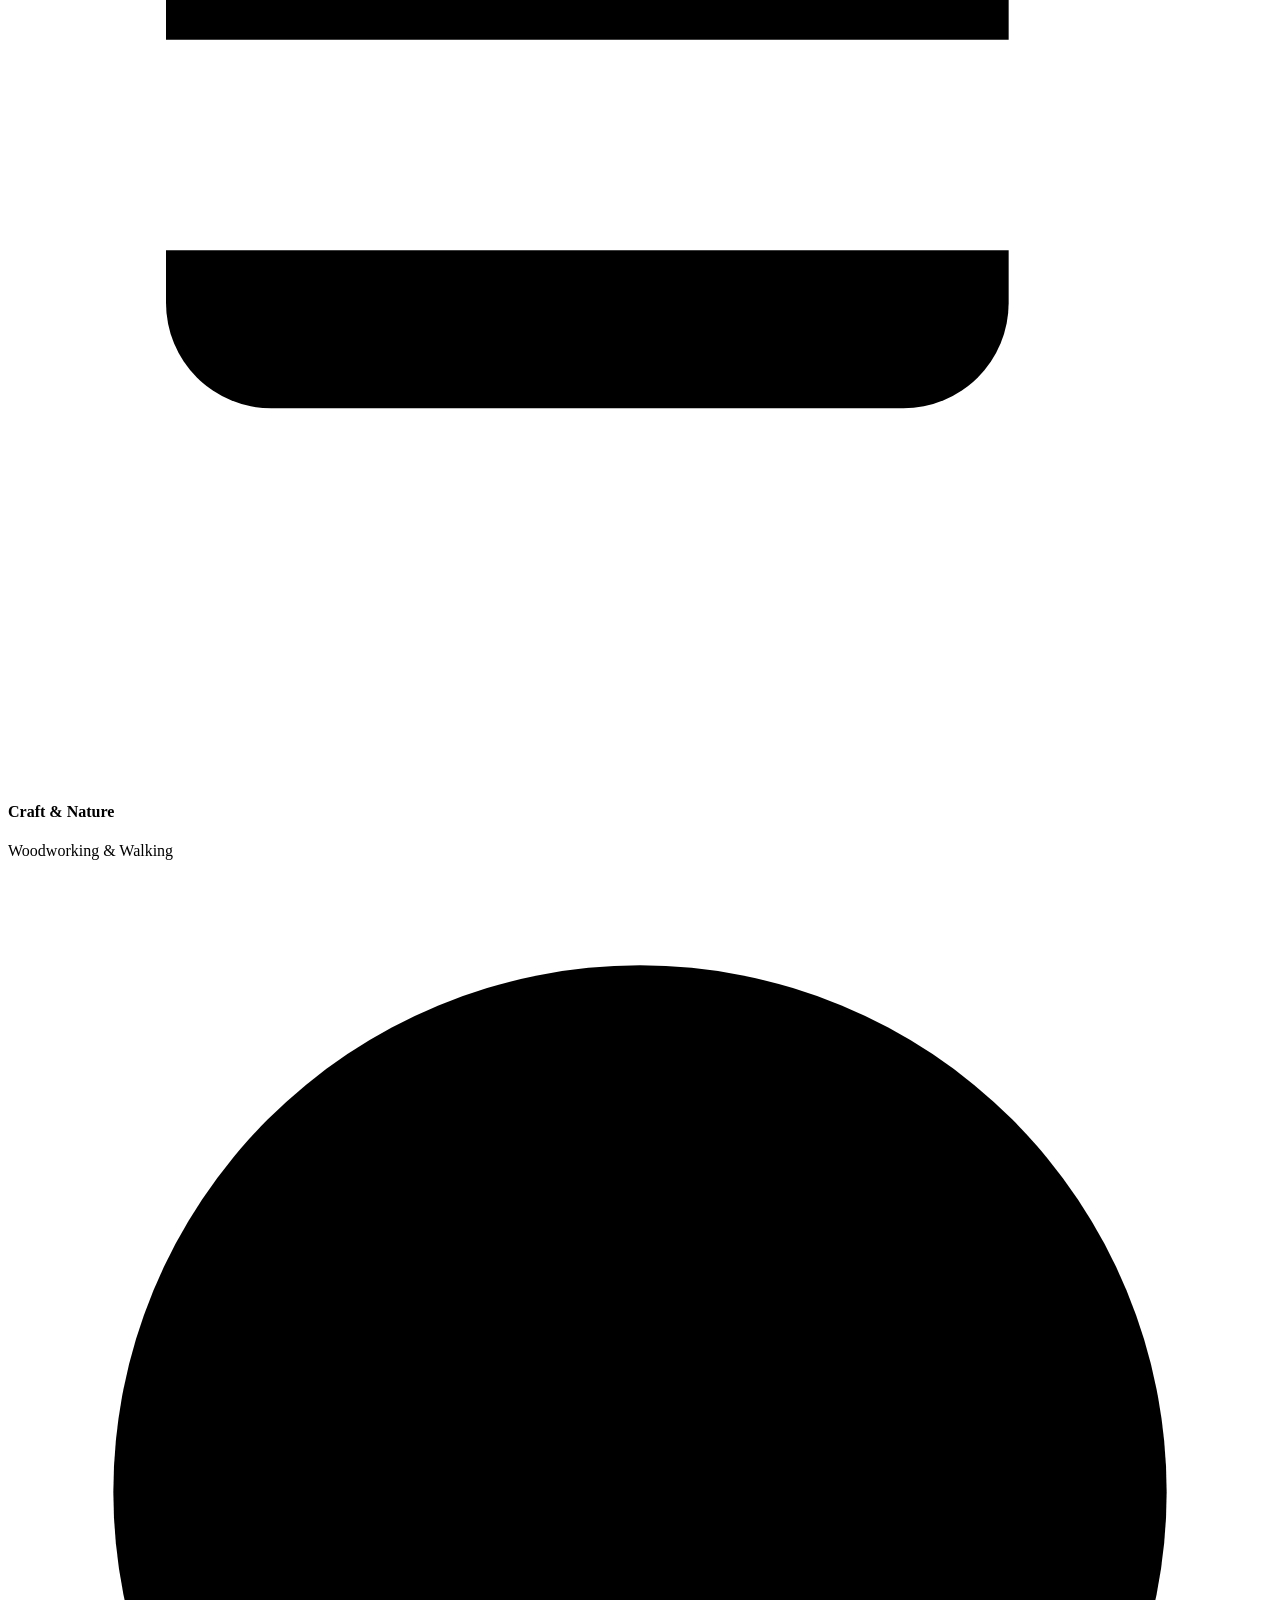
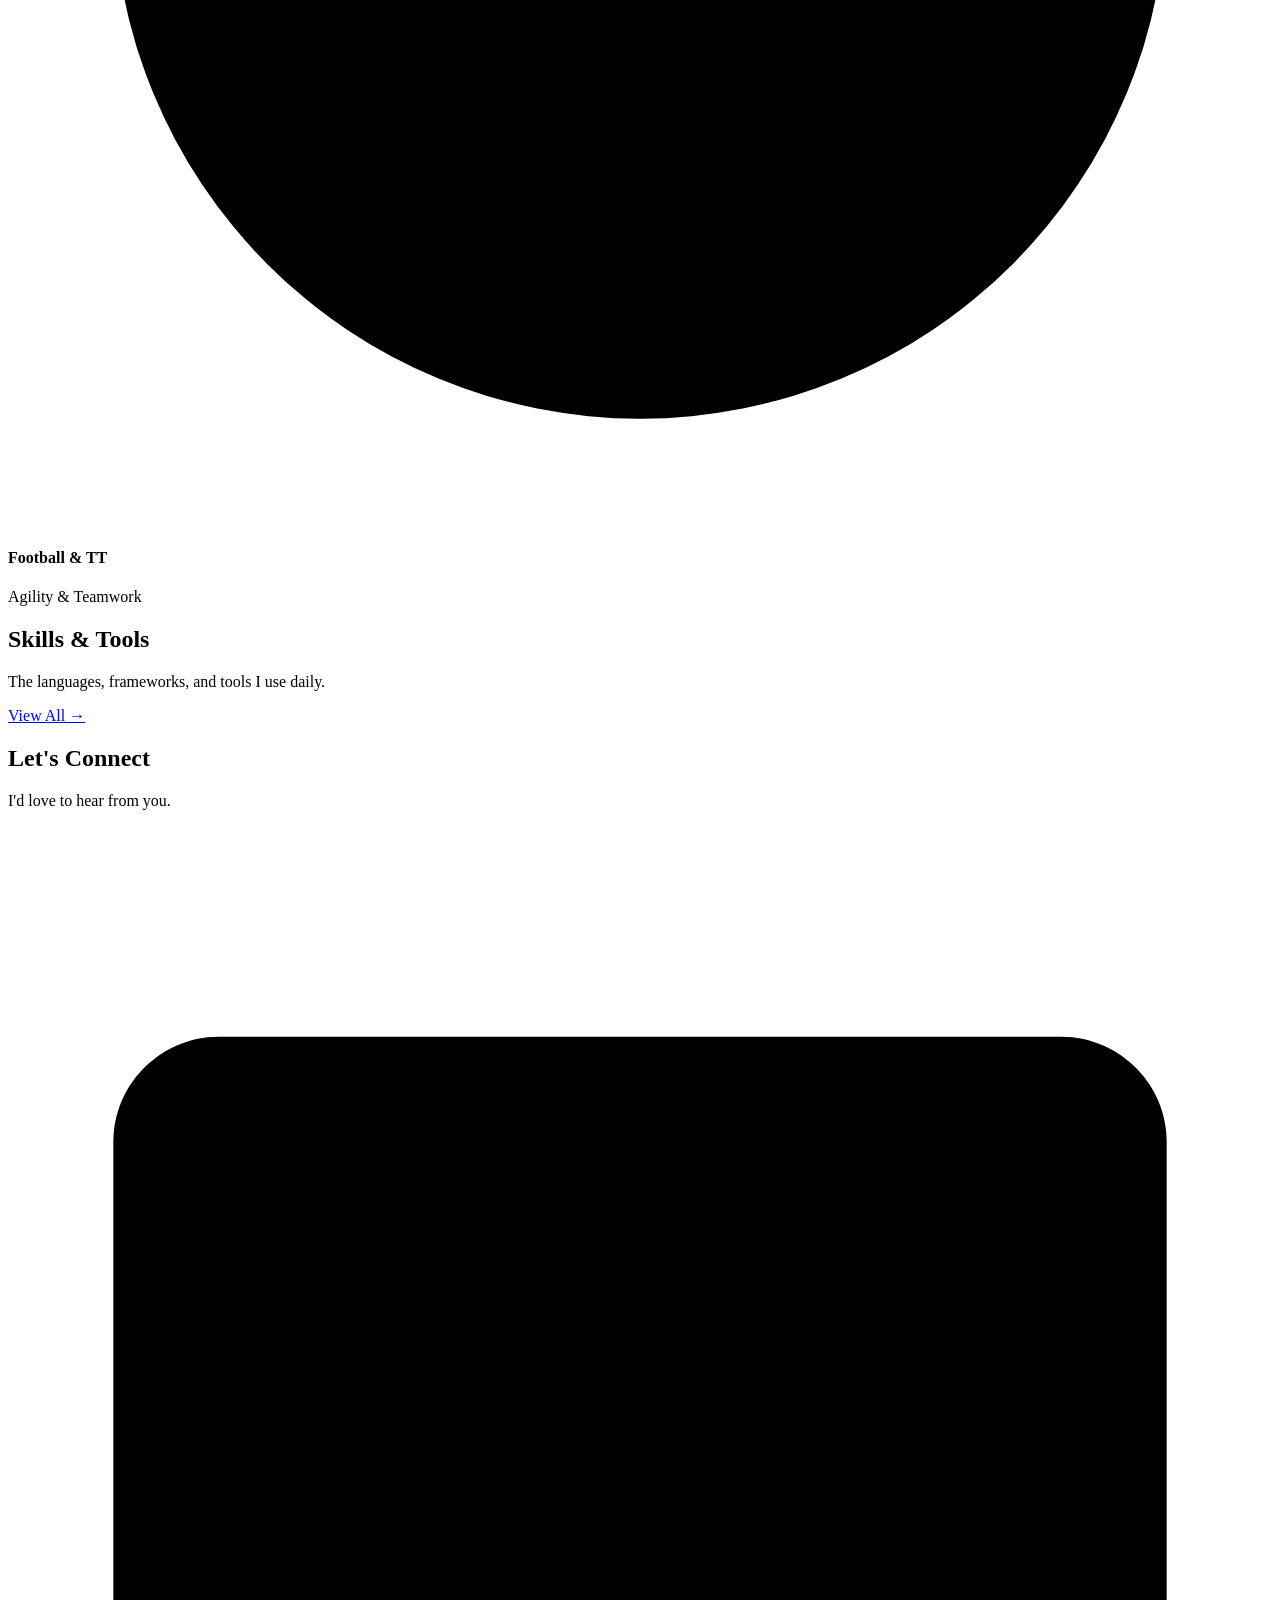
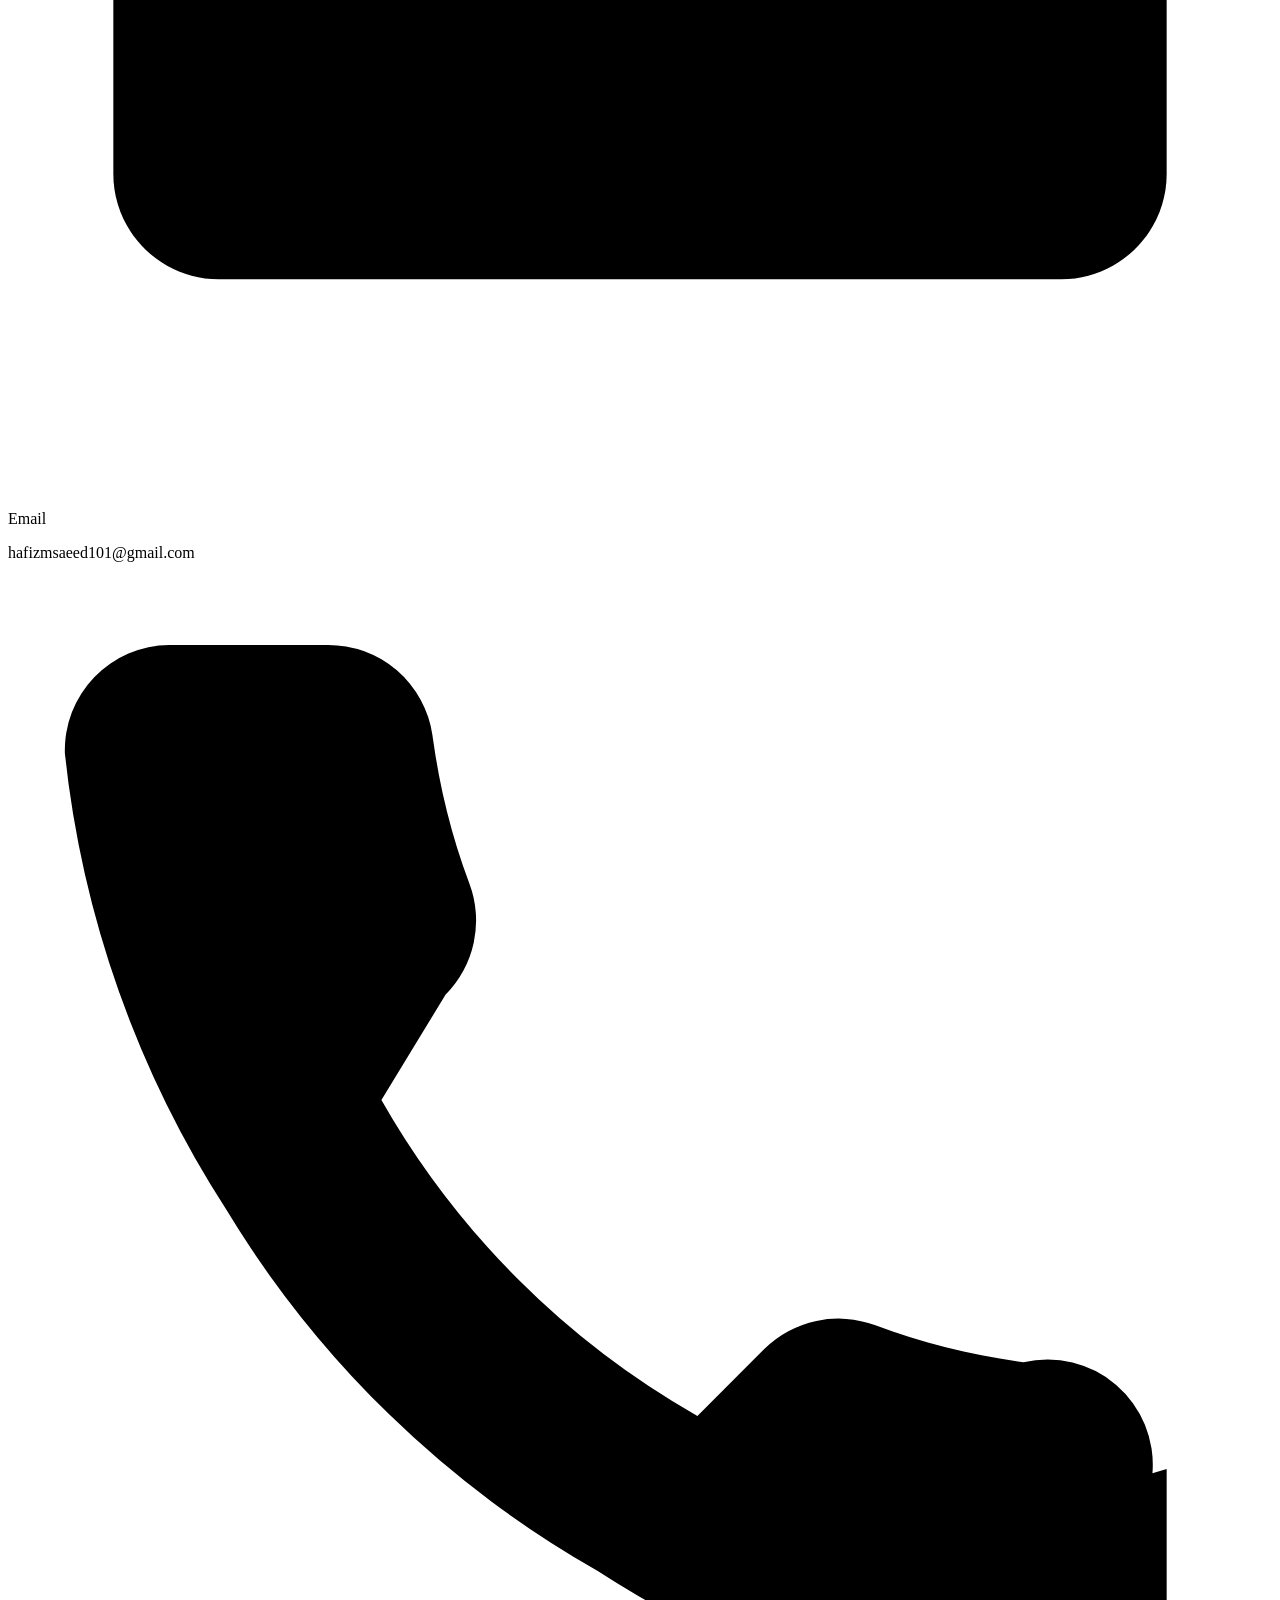
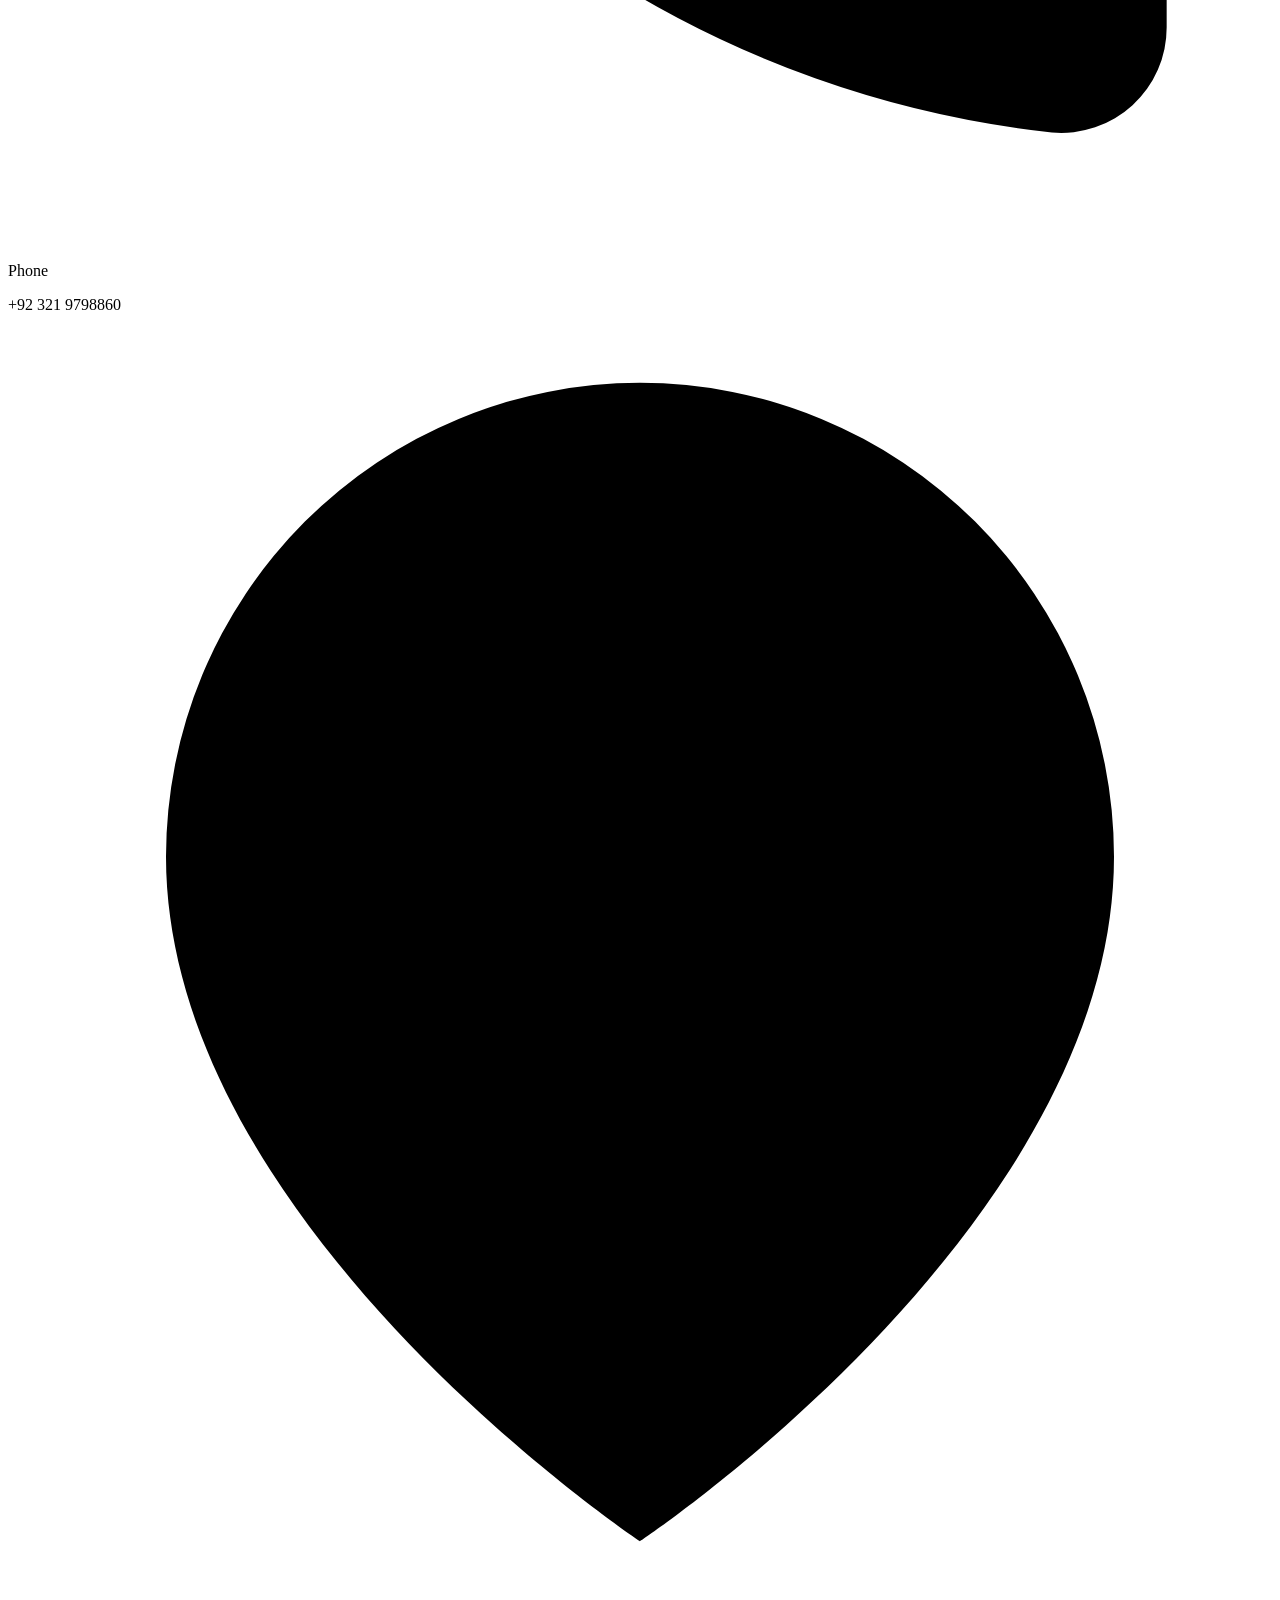
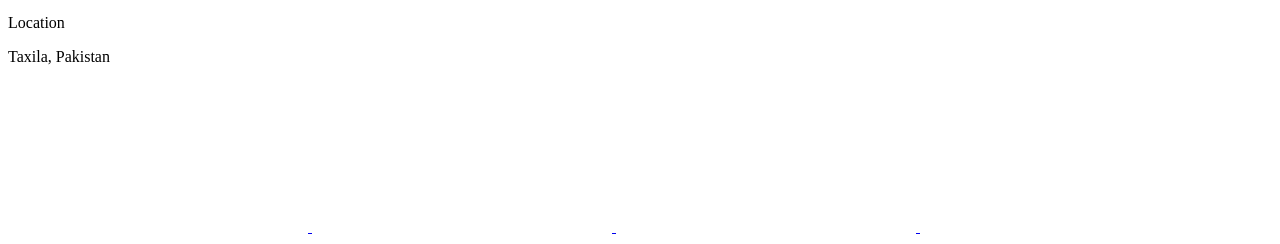
==== commit bb1c841a: "SEO" ====
--- a/index.html
+++ b/index.html
@@ -4,18 +4,67 @@
 <head>
   <meta charset="UTF-8" />
   <meta name="viewport" content="width=device-width, initial-scale=1.0" />
-  <meta name="description" content="Hafiz Muhammad Saeed — Storyteller, Programmer, and Photographer based in Taxila, Pakistan.">
-
-  <title>HMS | Portfolio</title>
-
-  <link as="font" rel="preconnect" &display=swap href="https://fonts.googleapis.com">
-  <link as="font" rel="preconnect" &display=swap href="https://fonts.gstatic.com" crossorigin>
+  <meta name="google-site-verification" content="FDjh9zBREo6ji-5i-X_pi9Tu9mQvFMKXH647cvHG4Tc" />
+
+  <!-- Primary Meta Tags -->
+  <title>Hafiz Muhammad Saeed | Developer & Photographer Portfolio</title>
+  <meta name="title" content="Hafiz Muhammad Saeed | Developer & Photographer Portfolio">
+  <meta name="description" content="Portfolio of Hafiz Muhammad Saeed, a Full-Stack Developer and Photographer based in Taxila, Pakistan. Showcasing software projects and macro photography.">
+  <meta name="keywords" content="Hafiz Muhammad Saeed, HMSaeed, Web Developer Taxila, Photographer Pakistan, Full Stack Developer Portfolio, Macro Photography">
+  <meta name="author" content="Hafiz Muhammad Saeed">
+  <link rel="canonical" href="https://hmsaeed.com/">
+
+  <!-- Open Graph / Facebook -->
+  <meta property="og:type" content="website">
+  <meta property="og:url" content="https://www.facebook.com/hmsaeed101/">
+  <meta property="og:title" content="Hafiz Muhammad Saeed | Developer & Photographer Portfolio">
+  <meta property="og:description" content="Explore the digital works and photographic captures of Hafiz Muhammad Saeed.">
+  <meta property="og:image" content="https://res.cloudinary.com/dkpehrpdm/image/upload/q_auto/f_auto/v1779627924/Saeed_68_cewriq.jpg">
+
+  <!-- Twitter -->
+  <meta property="twitter:card" content="summary_large_image">
+  <meta property="twitter:url" content="https://x.com/hms_aeed">
+  <meta property="twitter:title" content="Hafiz Muhammad Saeed | Developer & Photographer Portfolio">
+  <meta property="twitter:description" content="Explore the digital works and photographic captures of Hafiz Muhammad Saeed.">
+  <meta property="twitter:image" content="https://res.cloudinary.com/dkpehrpdm/image/upload/q_auto/f_auto/v1779627924/Saeed_68_cewriq.jpg">
+
+  <!-- Favicon & Fonts -->
+  <link as="font" rel="preconnect" href="https://fonts.googleapis.com">
+  <link as="font" rel="preconnect" href="https://fonts.gstatic.com" crossorigin>
   <link as="style" href="https://fonts.googleapis.com/css2?family=Cormorant+Garamond:ital,wght@0,300;0,400;0,600;0,700;1,400;1,600&family=DM+Sans:ital,wght@0,300;0,400;0,500;0,600;1,400&display=swap" rel="stylesheet">
-  <link rel="icon" as="icon" href="src/icons/graduation-cap.svg" type="image/svg+xml">
+  <link rel="icon" as="icon" href="src/icons/hms.svg" type="image/svg+xml">
 
   <link rel="stylesheet" as="style" href="src/css/main.css">
 
   <script type="module" as="script" src="src/js/main.js"></script>
+
+  <!-- Structured Data -->
+  <script type="application/ld+json">
+    {
+      "@context": "https://schema.org",
+      "@type": "Person",
+      "name": "Hafiz Muhammad Saeed",
+      "url": "https://hmsaeed.com/",
+      "image": "https://res.cloudinary.com/dkpehrpdm/image/upload/q_auto/f_auto/v1779627924/Saeed_68_cewriq.jpg",
+      "sameAs": [
+        "https://github.com/HMSaeed101",
+        "https://www.linkedin.com/in/hmsaeed",
+        "https://www.instagram.com/hms_aeed"
+      ],
+      "jobTitle": "Full-Stack Developer",
+      "worksFor": {
+        "@type": "Organization",
+        "name": "Freelance"
+      },
+      "description": "Full-Stack Developer and Photographer based in Taxila, Pakistan, specializing in Vanilla JS and creative storytelling through digital builds and macro photography.",
+      "address": {
+        "@type": "PostalAddress",
+        "addressLocality": "Taxila",
+        "addressRegion": "Punjab",
+        "addressCountry": "Pakistan"
+      }
+    }
+  </script>
 </head>
 
 
@@ -26,7 +75,7 @@
 <!-- ── SCROLL PROGRESS ─────────────────────────────────────── -->
 <div class="scroll-progress" id="scrollProgress"></div>
 
-
+<main>
 <!-- ── HERO ────────────────────────────────────────────────── -->
 <section id="hero" class="section">
   <div class="container">
@@ -80,8 +129,8 @@
       </div>
 
       <div class="about-imgs reveal reveal-delay-2">
-        <img src="https://res.cloudinary.com/dkpehrpdm/image/upload/q_auto/f_auto/v1779628693/Saeed_95_svc58i.jpg" alt="Saeed">
-        <img src="https://res.cloudinary.com/dkpehrpdm/image/upload/q_auto/f_auto/v1779628664/Saeed_65_j6okrc.jpg" alt="Saeed">
+        <img src="https://res.cloudinary.com/dkpehrpdm/image/upload/q_auto/f_auto/v1779628693/Saeed_95_svc58i.jpg" alt="Hafiz Muhammad Saeed exploring macro photography">
+        <img src="https://res.cloudinary.com/dkpehrpdm/image/upload/q_auto/f_auto/v1779628664/Saeed_65_j6okrc.jpg" alt="Portrait of Hafiz Muhammad Saeed">
       </div>
     </div>
 
@@ -358,7 +407,10 @@
     </div>
   </div>
 </section>
+</main>
 
 
 </body>
 </html>
+
+</html>
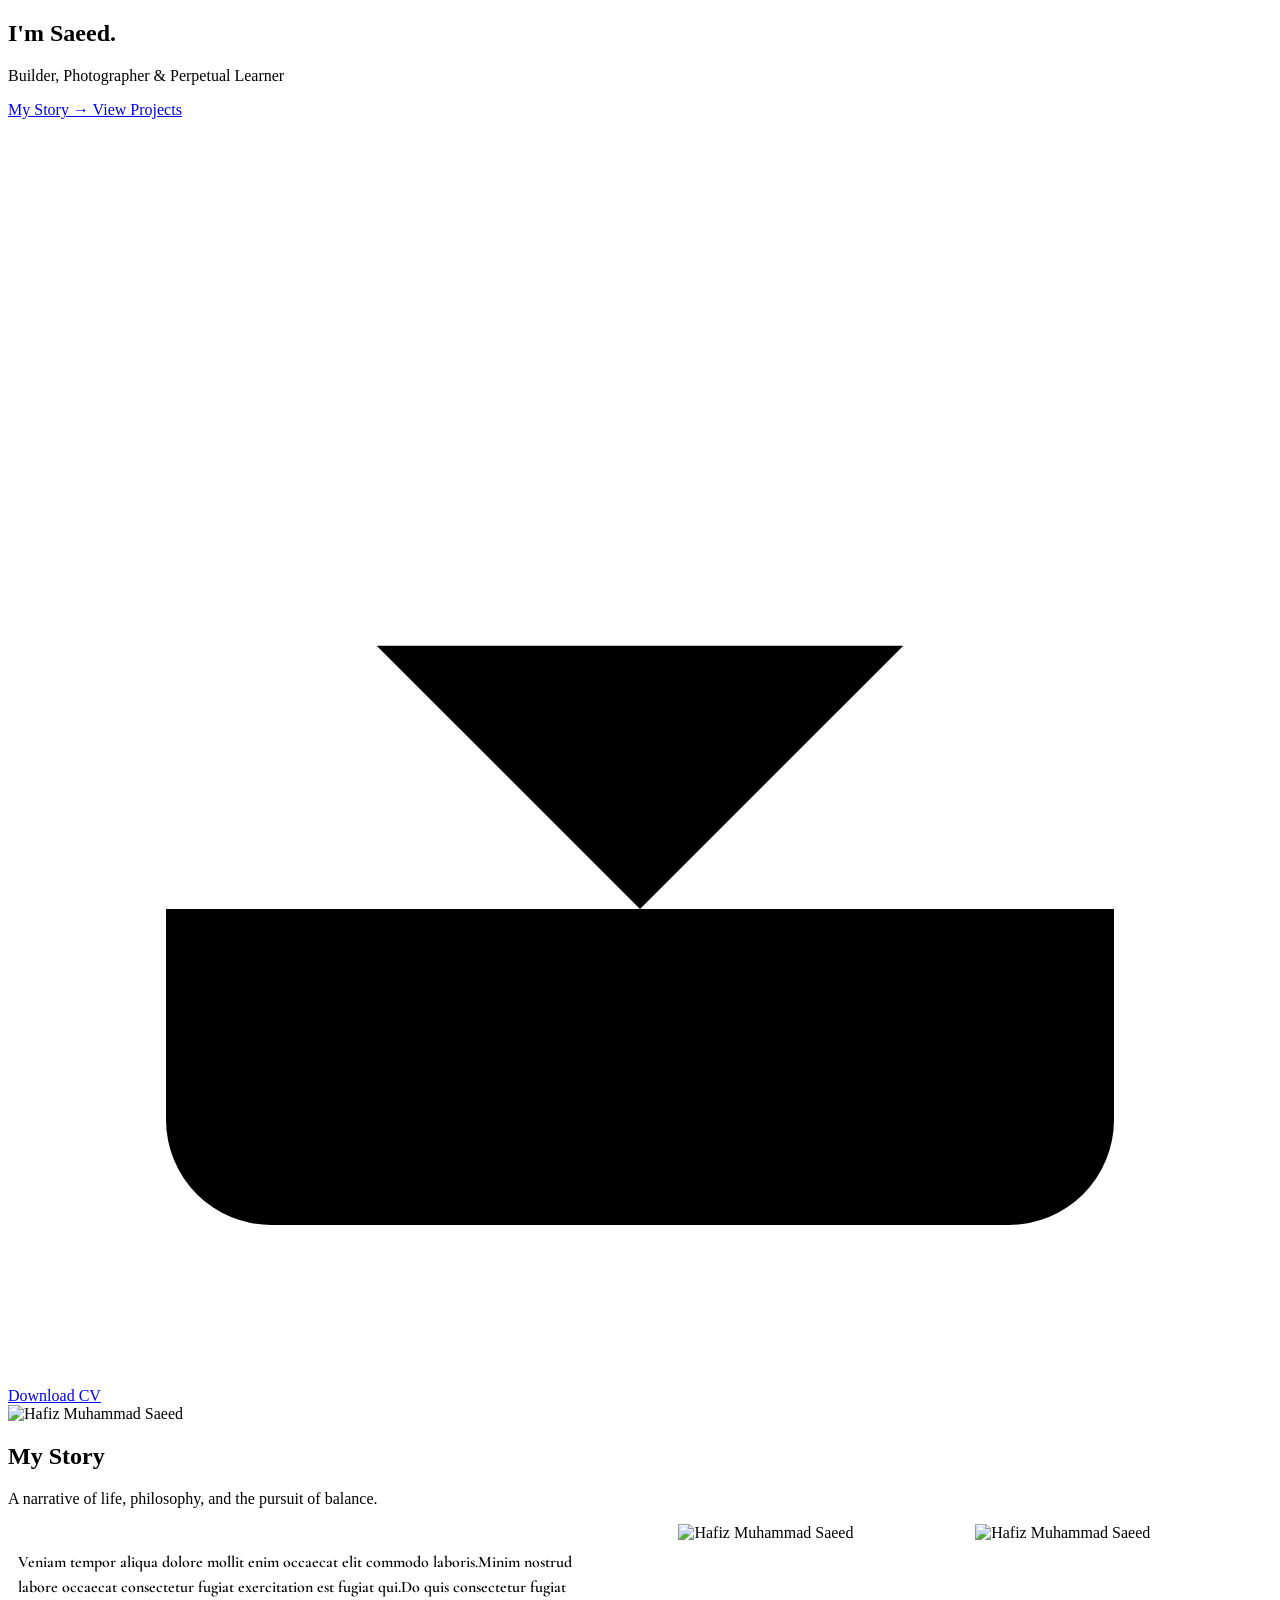
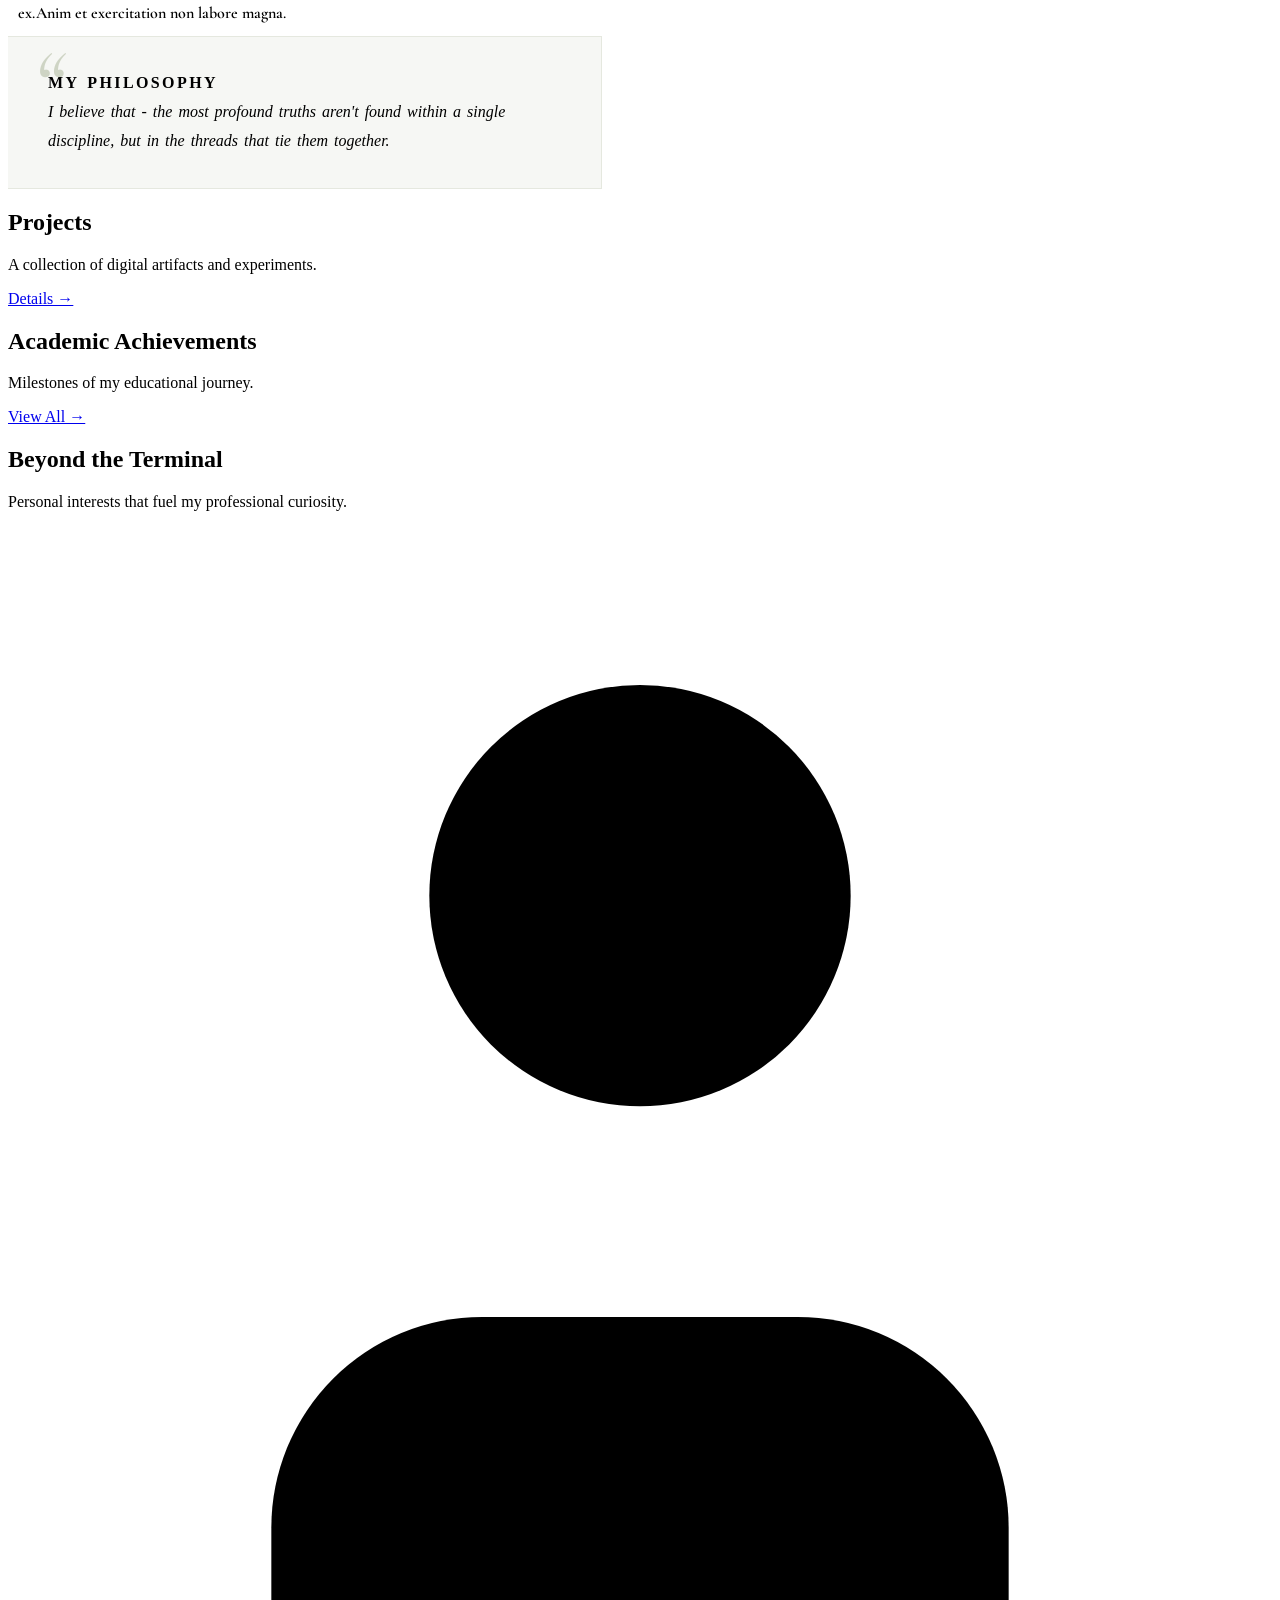
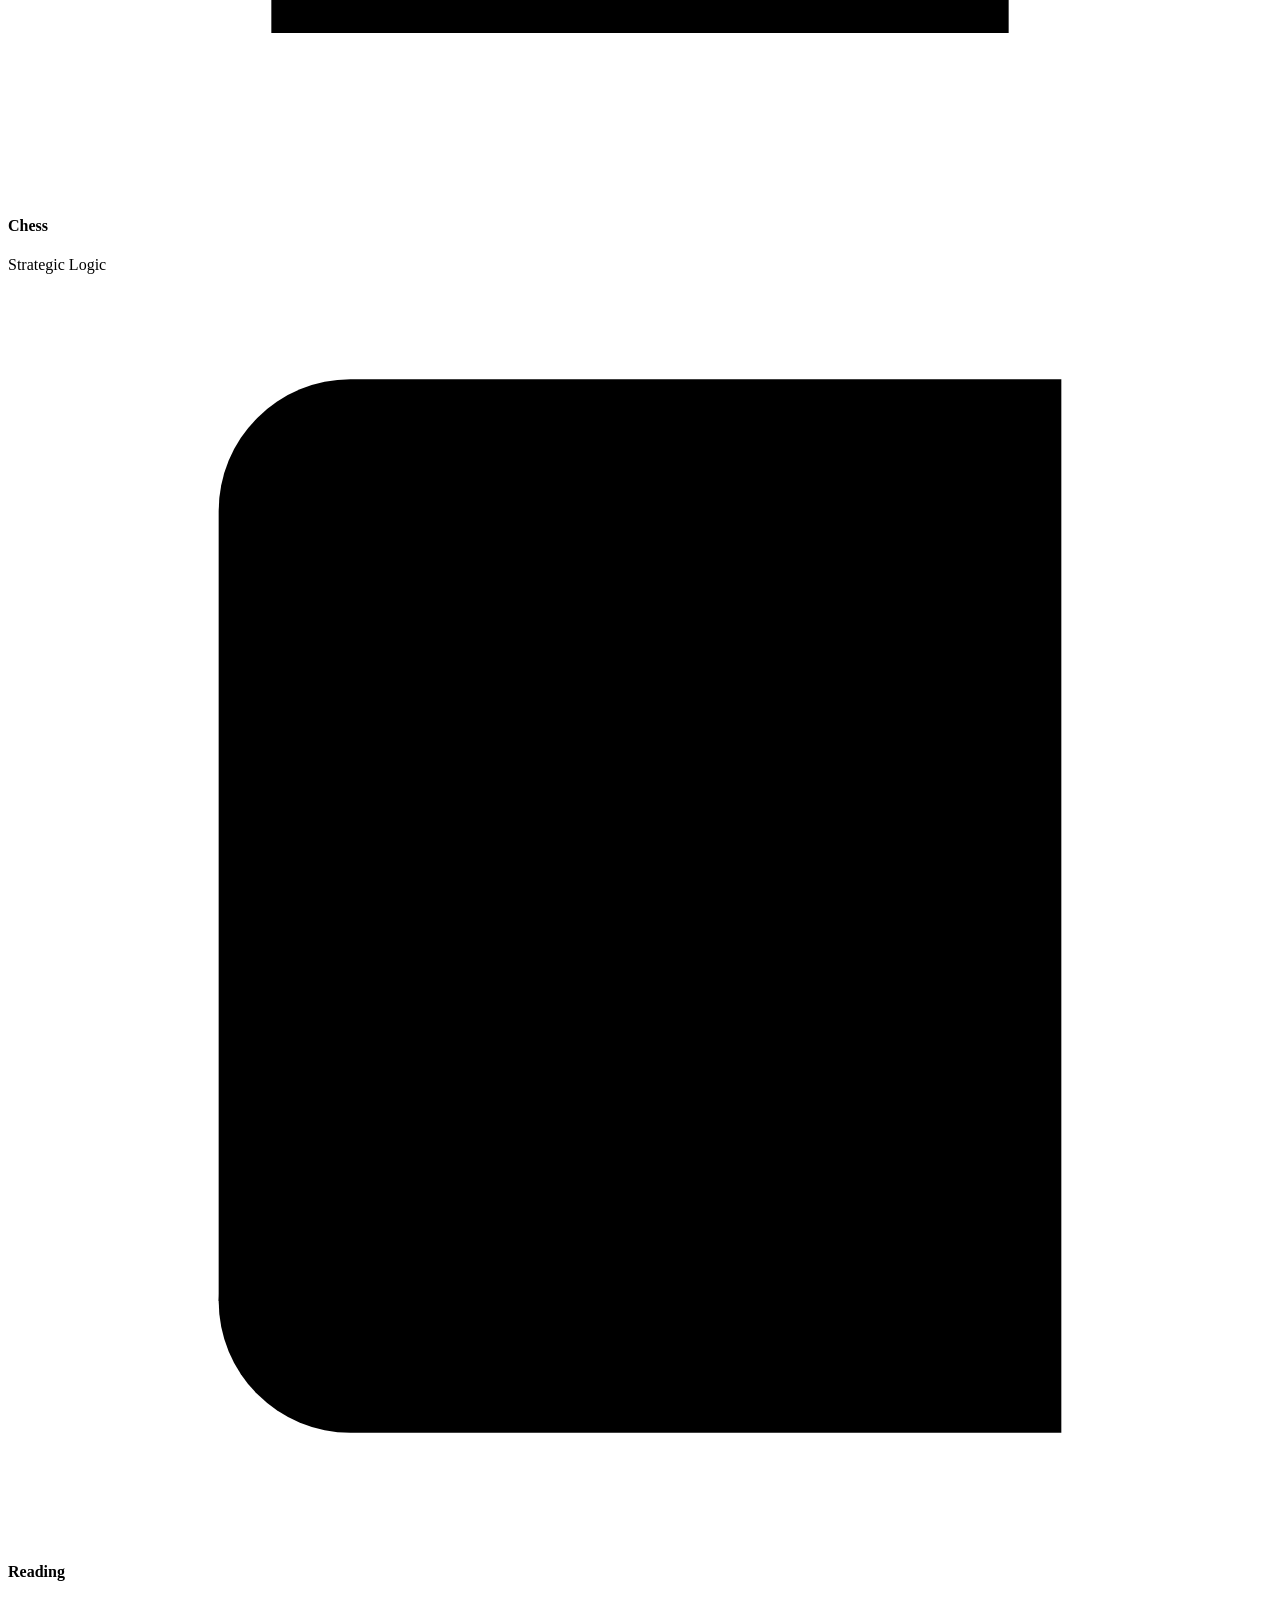
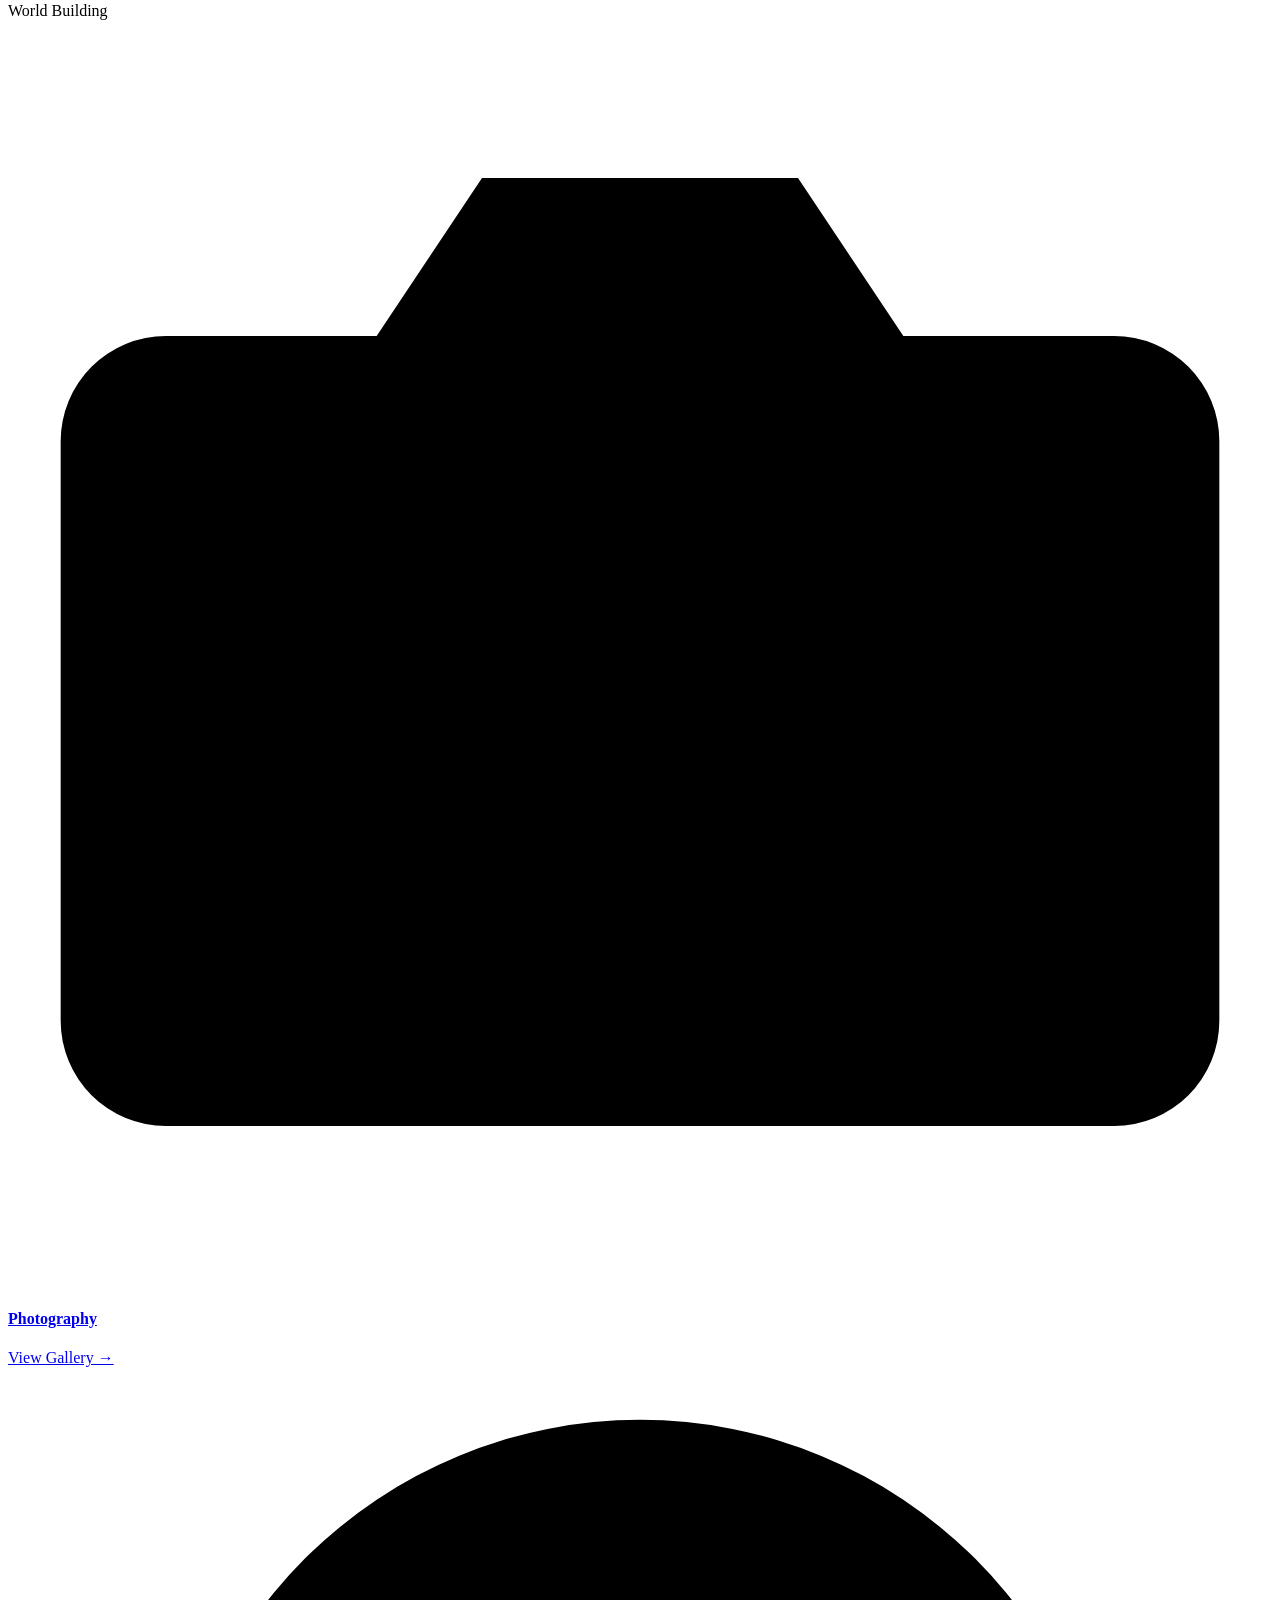
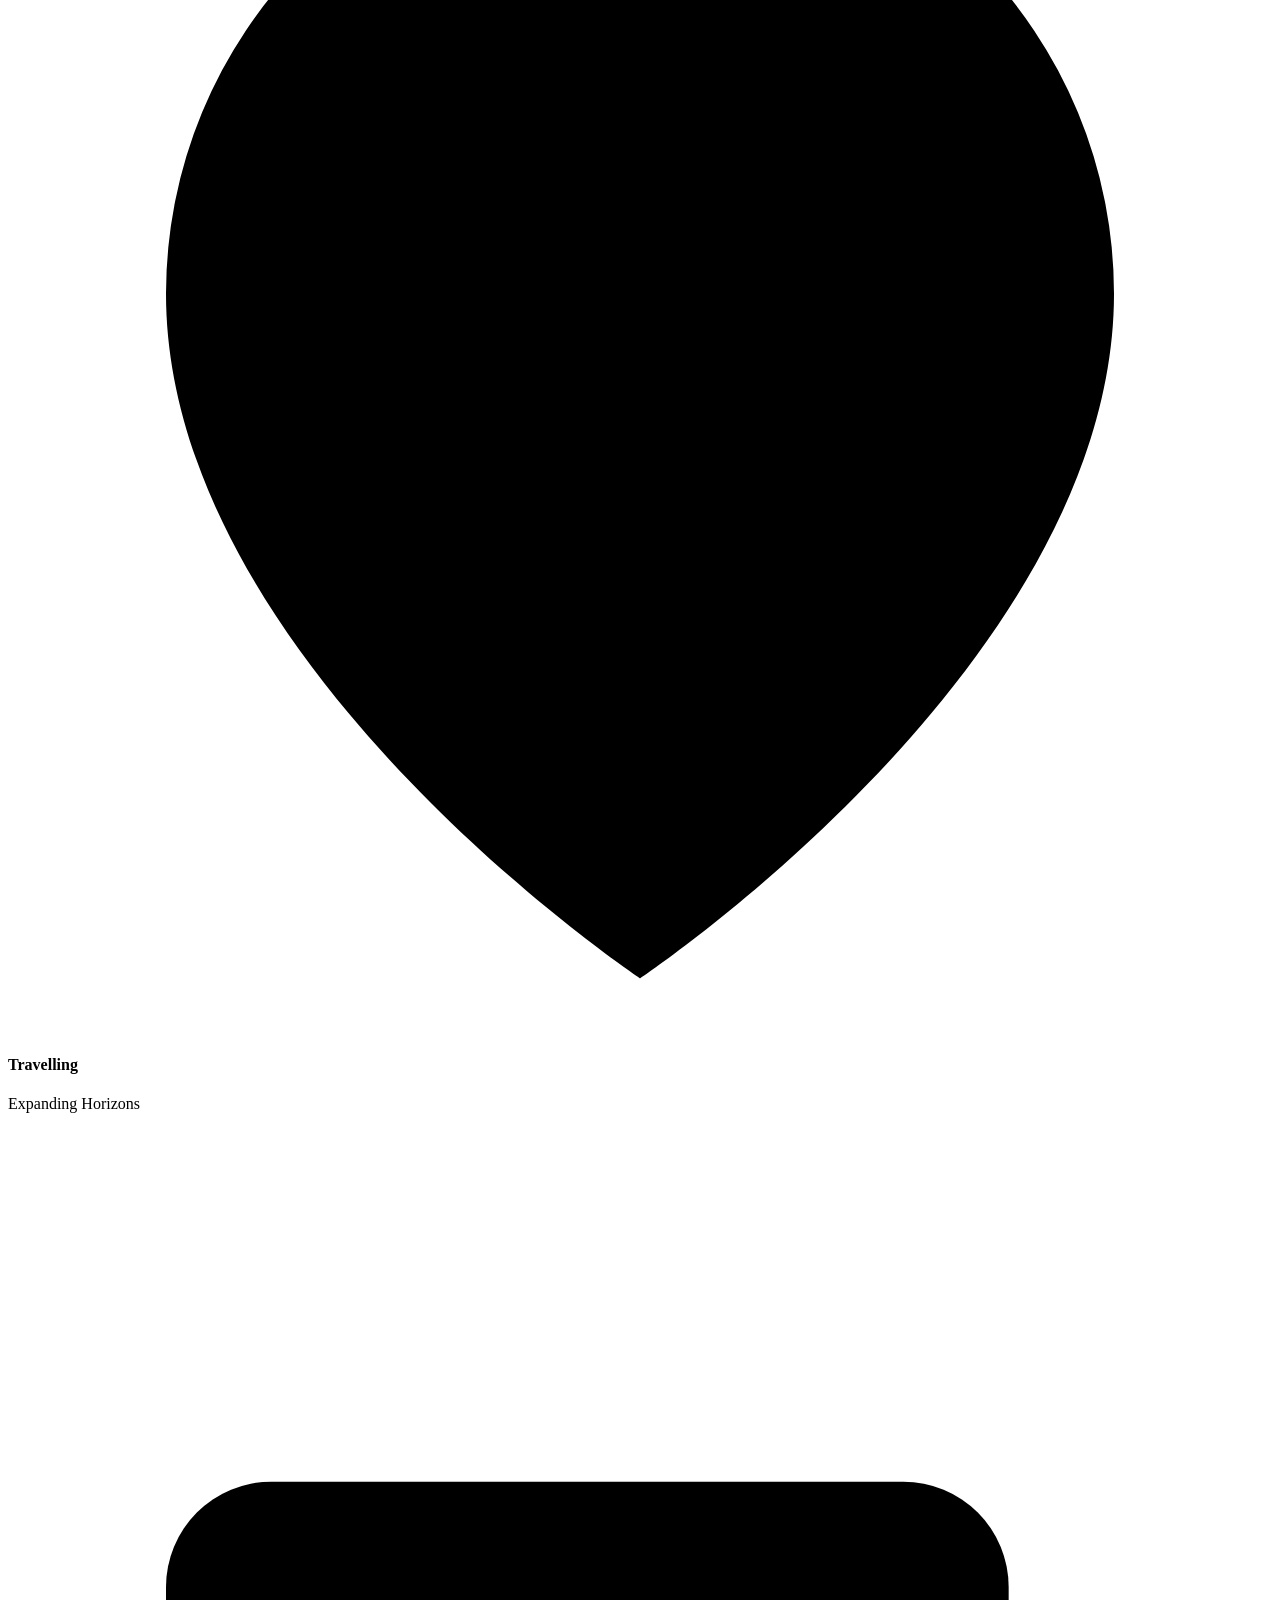
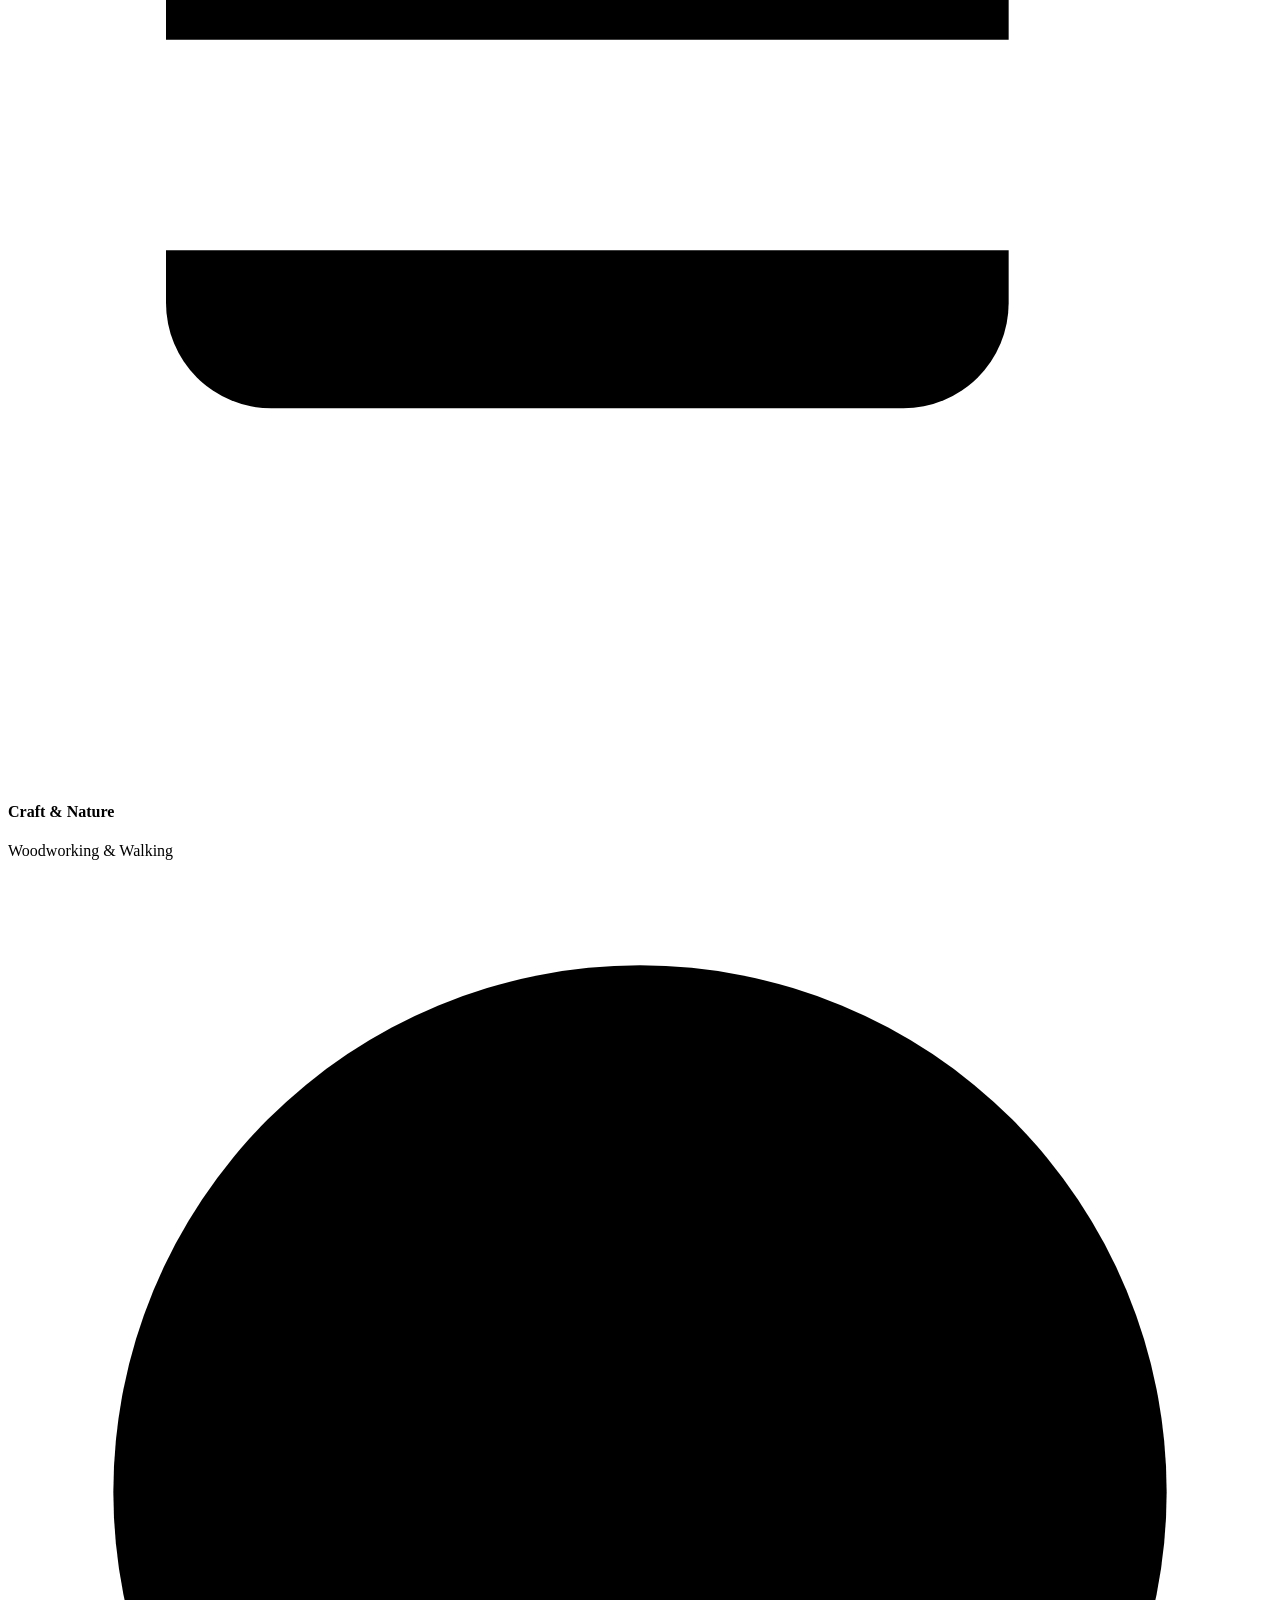
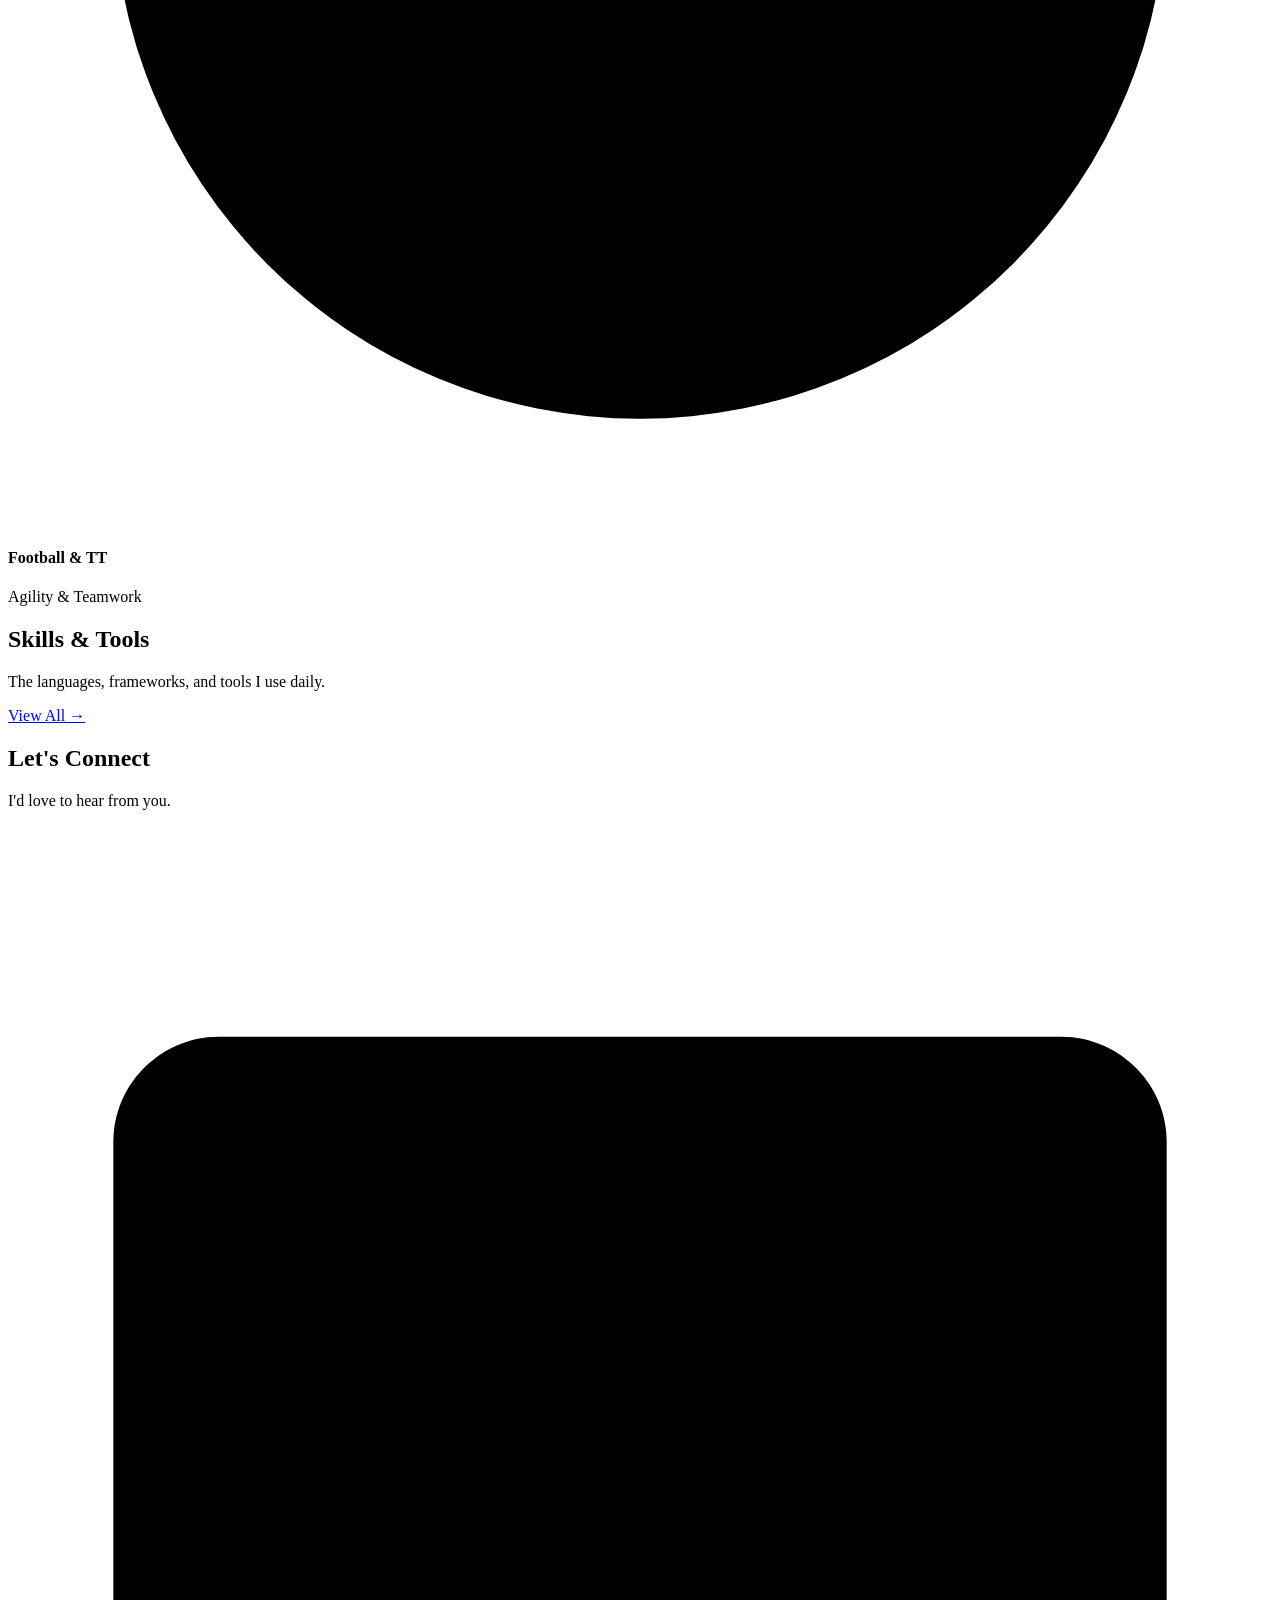
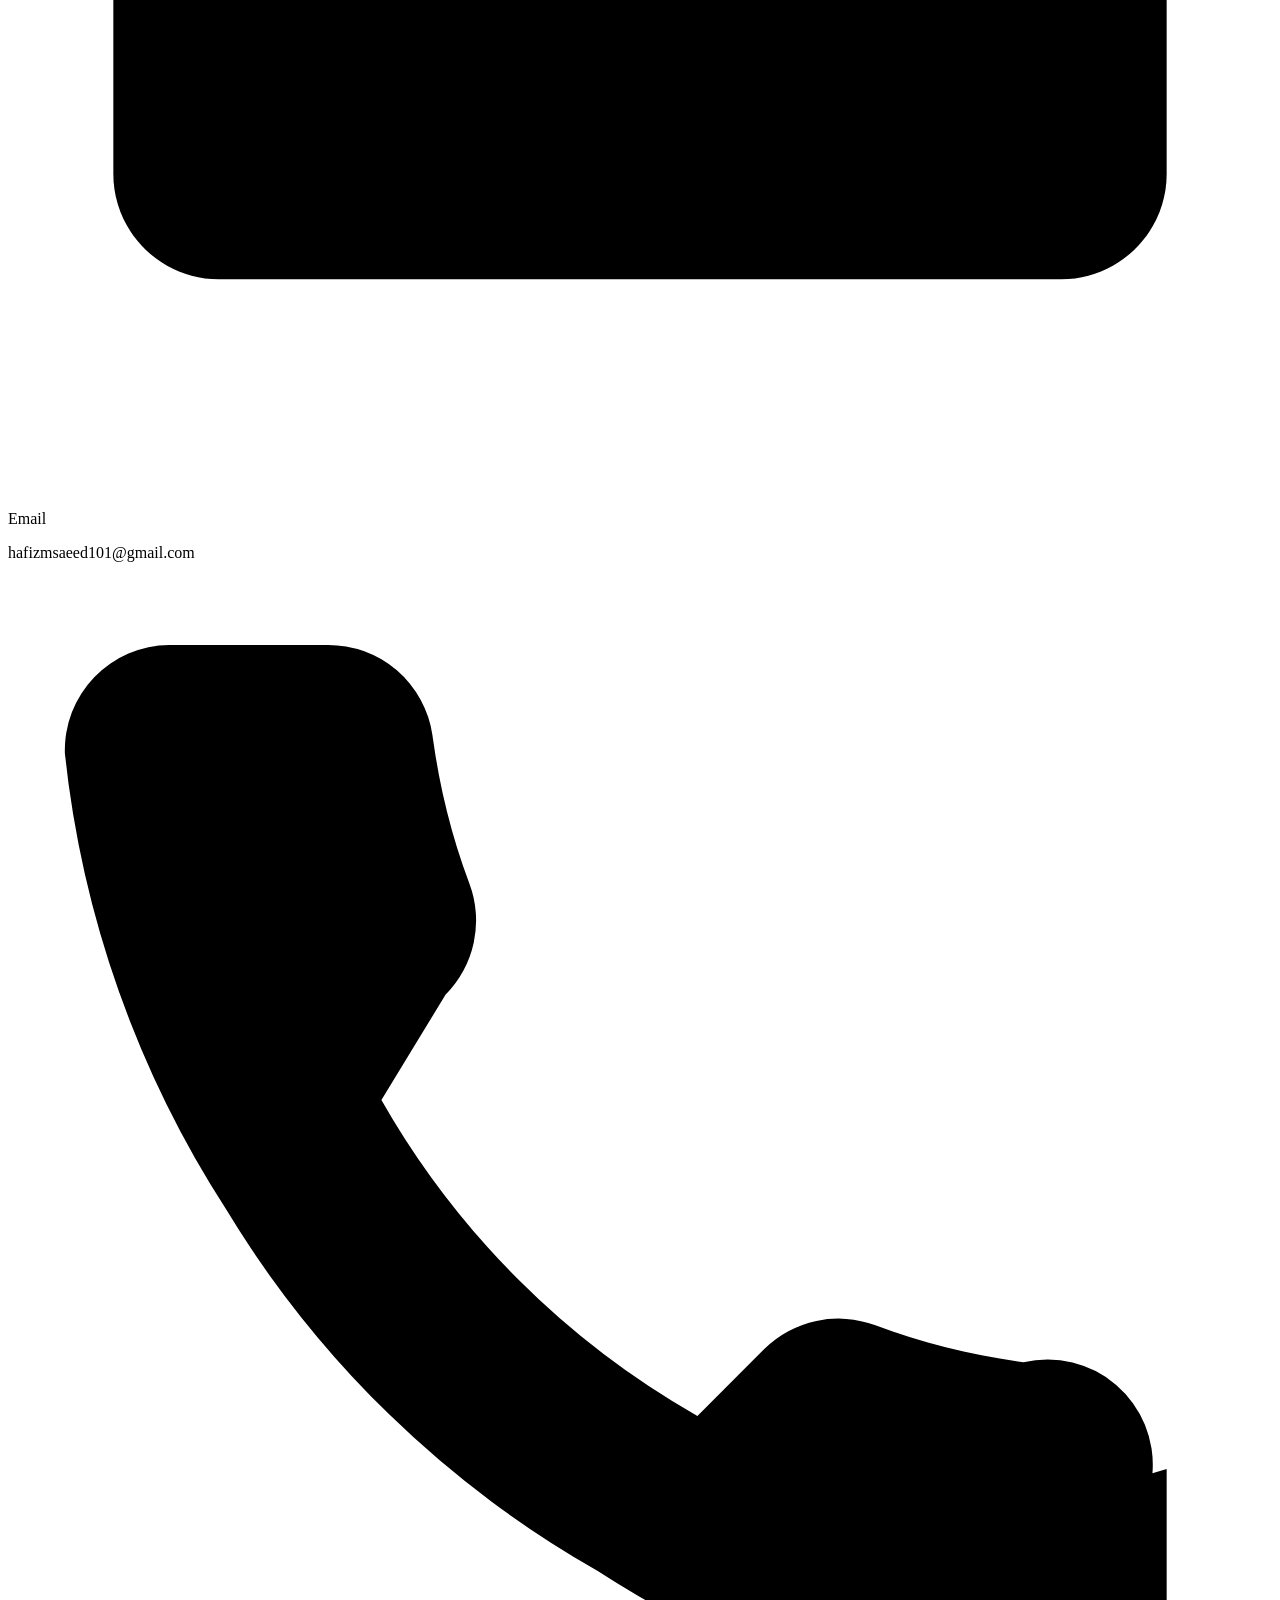
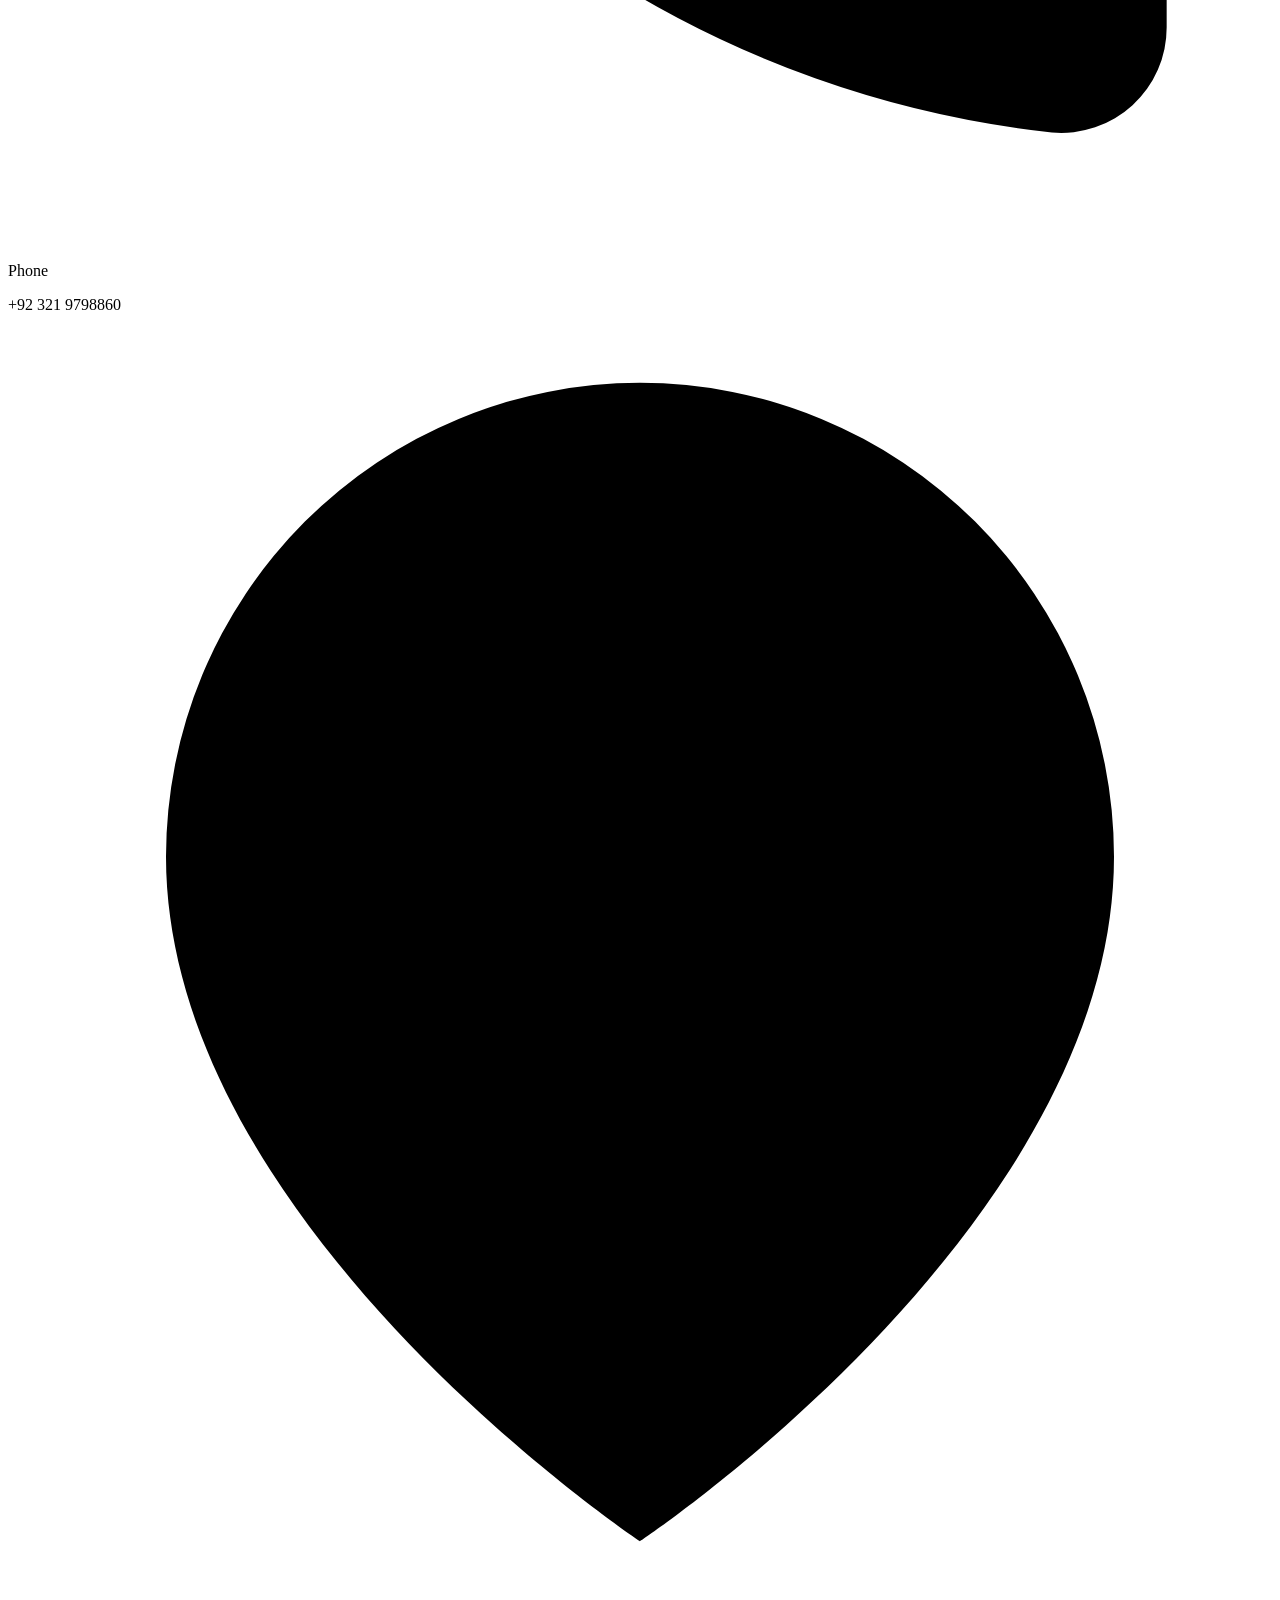
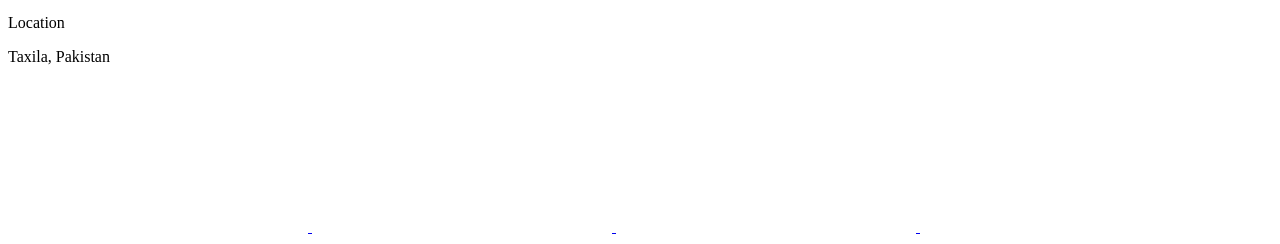
==== commit 2e2e4bf4: "Fix: Cards and Pics UI" ====
--- a/index.html
+++ b/index.html
@@ -5,26 +5,30 @@
   <meta charset="UTF-8" />
   <meta name="viewport" content="width=device-width, initial-scale=1.0" />
   <meta name="google-site-verification" content="FDjh9zBREo6ji-5i-X_pi9Tu9mQvFMKXH647cvHG4Tc" />
+  <meta name="robots" content="index, follow, max-image-preview:large">
 
   <!-- Primary Meta Tags -->
-  <title>Hafiz Muhammad Saeed | Developer & Photographer Portfolio</title>
-  <meta name="title" content="Hafiz Muhammad Saeed | Developer & Photographer Portfolio">
-  <meta name="description" content="Portfolio of Hafiz Muhammad Saeed, a Full-Stack Developer and Photographer based in Taxila, Pakistan. Showcasing software projects and macro photography.">
+  <title>Hafiz Muhammad Saeed | Developer & Photographer</title>
+  <meta name="title" content="Hafiz Muhammad Saeed | Developer & Photographer">
+  <meta name="description" content="Hafiz Muhammad Saeed, a Full-Stack Developer and Photographer based in Taxila, Pakistan. Showcasing software projects and macro photography.">
   <meta name="keywords" content="Hafiz Muhammad Saeed, HMSaeed, Web Developer Taxila, Photographer Pakistan, Full Stack Developer Portfolio, Macro Photography">
   <meta name="author" content="Hafiz Muhammad Saeed">
-  <link rel="canonical" href="https://hmsaeed.com/">
+  <meta name="geo.region" content="PK-PB" />
+  <meta name="geo.placename" content="Taxila" />
+  <link rel="canonical" href="https://hmsaeed101.github.io/HMS/">
 
   <!-- Open Graph / Facebook -->
   <meta property="og:type" content="website">
-  <meta property="og:url" content="https://www.facebook.com/hmsaeed101/">
-  <meta property="og:title" content="Hafiz Muhammad Saeed | Developer & Photographer Portfolio">
+  <meta property="og:url" content="https://hmsaeed101.github.io/HMS/">
+  <meta property="og:site_name" content="Hafiz Muhammad Saeed" />
+  <meta property="og:title" content="Hafiz Muhammad Saeed | Developer & Photographer">
   <meta property="og:description" content="Explore the digital works and photographic captures of Hafiz Muhammad Saeed.">
   <meta property="og:image" content="https://res.cloudinary.com/dkpehrpdm/image/upload/q_auto/f_auto/v1779627924/Saeed_68_cewriq.jpg">
 
   <!-- Twitter -->
   <meta property="twitter:card" content="summary_large_image">
-  <meta property="twitter:url" content="https://x.com/hms_aeed">
-  <meta property="twitter:title" content="Hafiz Muhammad Saeed | Developer & Photographer Portfolio">
+  <meta property="twitter:url" content="https://hmsaeed101.github.io/HMS/">
+  <meta property="twitter:title" content="Hafiz Muhammad Saeed | Developer & Photographer">
   <meta property="twitter:description" content="Explore the digital works and photographic captures of Hafiz Muhammad Saeed.">
   <meta property="twitter:image" content="https://res.cloudinary.com/dkpehrpdm/image/upload/q_auto/f_auto/v1779627924/Saeed_68_cewriq.jpg">
 
@@ -32,8 +36,9 @@
   <link as="font" rel="preconnect" href="https://fonts.googleapis.com">
   <link as="font" rel="preconnect" href="https://fonts.gstatic.com" crossorigin>
   <link as="style" href="https://fonts.googleapis.com/css2?family=Cormorant+Garamond:ital,wght@0,300;0,400;0,600;0,700;1,400;1,600&family=DM+Sans:ital,wght@0,300;0,400;0,500;0,600;1,400&display=swap" rel="stylesheet">
-  <link rel="icon" as="icon" href="src/icons/hms.svg" type="image/svg+xml">
-
+
+  <link rel="icon" type="image/svg+xml" href="src/icons/hms.svg">
+  <!-- <link rel="alternate icon" type="image/png" href="favicon-48x48.png"> -->
   <link rel="stylesheet" as="style" href="src/css/main.css">
 
   <script type="module" as="script" src="src/js/main.js"></script>
@@ -44,25 +49,62 @@
       "@context": "https://schema.org",
       "@type": "Person",
       "name": "Hafiz Muhammad Saeed",
-      "url": "https://hmsaeed.com/",
+      "alternateName": ["HMSaeed", "Hafiz Muhammad Saeed Portfolio", "HMS"],
+      "url": "https://hmsaeed101.github.io/HMS/",
       "image": "https://res.cloudinary.com/dkpehrpdm/image/upload/q_auto/f_auto/v1779627924/Saeed_68_cewriq.jpg",
       "sameAs": [
         "https://github.com/HMSaeed101",
         "https://www.linkedin.com/in/hmsaeed",
-        "https://www.instagram.com/hms_aeed"
+        "https://www.instagram.com/hms_aeed",
+        "https://www.facebook.com/hmsaeed101/",
+        "https://x.com/hms_aeed",
+        "https://medium.com/@hms_blogs",
+        "https://leetcode.com/u/hms_aeed/",
+        "https://g.dev/hmsaeed",
+        "https://www.pinterest.com/HMS_Clicks/",
+        "https://www.youtube.com/@HMS_aeed",
+        "https://wakatime.com/@hmsaeed",
+        "https://replit.com/@hmsaeed",
+        "https://www.behance.net/hms_aeed",
+        "https://codepen.io/hms_aeed"
       ],
       "jobTitle": "Full-Stack Developer",
       "worksFor": {
         "@type": "Organization",
         "name": "Freelance"
       },
-      "description": "Full-Stack Developer and Photographer based in Taxila, Pakistan, specializing in Vanilla JS and creative storytelling through digital builds and macro photography.",
-      "address": {
-        "@type": "PostalAddress",
-        "addressLocality": "Taxila",
-        "addressRegion": "Punjab",
-        "addressCountry": "Pakistan"
+      "alumniOf": {
+      "@type": "EducationalOrganization",
+      "name": "UET Taxila",
+      "url": "https://www.uettaxila.edu.pk/",
+      "department": {
+        "@type": "Organization",
+        "name": "Department of Computer Science"
       }
+    },
+    "knowsAbout": [
+      "HTML5",
+      "CSS3",
+      "Vanilla JavaScript",
+      "C++",
+      "Object-Oriented Programming (OOP)",
+      "Data Structures",
+      "Web Development",
+      "Macro Photography"
+    ],
+    "hasCredential": {
+      "@type": "EducationalOccupationalCredential",
+      "credentialCategory": "degree",
+      "name": "Bachelor of Science in Computer Science",
+      "abstract": "Currently in second semester."
+    },
+    "description": "Second-semester Bachelor of Science in Computer Science (BSCS) student at UET Taxila. Full-Stack Developer specializing in Vanilla JS and C++ OOP alongside creative macro photography storytelling.",
+    "address": {
+      "@type": "PostalAddress",
+      "addressLocality": "Taxila",
+      "addressRegion": "Punjab",
+      "addressCountry": "Pakistan"
+    }
     }
   </script>
 </head>
@@ -91,7 +133,7 @@
 
           <a href="#projects" class="btn-outline">View Projects</a>
 
-          <a href="../Docs/HMS_CV.pdf" class="btn-outline" download>
+          <a href="Docs/hms-cv.pdf" class="btn-outline" download>
               <svg class="icon icon-sm" viewBox="0 0 24 24"><path d="M21 15v4a2 2 0 0 1-2 2H5a2 2 0 0 1-2-2v-4"/><polyline points="7 10 12 15 17 10"/><line x1="12" y1="15" x2="12" y2="3"/></svg>
           Download CV
           </a>
@@ -120,7 +162,7 @@
     <div class="about-grid">
       <div class="about-text reveal reveal-delay-1">
     <!-- !!Adjustments Needed -->
-      <p>I came to CS through FSC Pre-Medical and a self-directed gap year — curiosity led me here, not a plan. Outside the terminal I chase macro shots around Taxila, play chess, and read anything about how people build things.</p>
+      <p>Veniam tempor aliqua dolore mollit enim occaecat elit commodo laboris.Minim nostrud labore occaecat consectetur fugiat exercitation est fugiat qui.Do quis consectetur fugiat ex.Anim et exercitation non labore magna.</p>
 
       <!-- !!Philosophy Box Replacement -->
         <div class="philosophy-box">
@@ -129,8 +171,8 @@
       </div>
 
       <div class="about-imgs reveal reveal-delay-2">
-        <img src="https://res.cloudinary.com/dkpehrpdm/image/upload/q_auto/f_auto/v1779628693/Saeed_95_svc58i.jpg" alt="Hafiz Muhammad Saeed exploring macro photography">
-        <img src="https://res.cloudinary.com/dkpehrpdm/image/upload/q_auto/f_auto/v1779628664/Saeed_65_j6okrc.jpg" alt="Portrait of Hafiz Muhammad Saeed">
+        <img src="https://res.cloudinary.com/dkpehrpdm/image/upload/q_auto/f_auto/v1779628693/Saeed_95_svc58i.jpg" alt="Hafiz Muhammad Saeed">
+        <img src="https://res.cloudinary.com/dkpehrpdm/image/upload/q_auto/f_auto/v1779628664/Saeed_65_j6okrc.jpg" alt="Hafiz Muhammad Saeed">
       </div>
     </div>
 
@@ -164,19 +206,17 @@
     <div class="project-img-wrap"><img src="" alt="" loading="lazy"></div>
 
     <div class="project-body">
-      <span class="project-tag"></span>
-
       <h3 class="project-title"></h3>
 
       <p class="project-desc"></p>
 
       <div class="project-links">
+
+        <a class="project-link code-link" href="#">
+        <svg class="icon icon-sm" viewBox="0 0 24 24"><polyline points="16 18 22 12 16 6"/><polyline points="8 6 2 12 8 18"/></svg>Source Code</a>
 
         <a class="project-link demo-link" href="#">
         <svg class="icon icon-sm" viewBox="0 0 24 24"><path d="M18 13v6a2 2 0 0 1-2 2H5a2 2 0 0 1-2-2V8a2 2 0 0 1 2-2h6"/><polyline points="15 3 21 3 21 9"/><line x1="10" y1="14" x2="21" y2="3"/></svg>Live Demo</a>
-
-        <a class="project-link code-link" href="#">
-        <svg class="icon icon-sm" viewBox="0 0 24 24"><polyline points="16 18 22 12 16 6"/><polyline points="8 6 2 12 8 18"/></svg>Source Code</a>
 
       </div>
     </div>
@@ -385,19 +425,19 @@
 
         <div class="socials">
 
-          <a class="contact-icon" href="https://wa.me/923219798860?text=Hi%20Saeed%2C%20I%20saw%20your%20portfolio!" class="social-btn" aria-label="Whatsapp" target="_blank" rel="noopener noreferrer">
+          <a class="contact-icon" href="https://wa.me/923219798860?text=Hi%20Saeed%2C%20I%20saw%20your%20portfolio!" aria-label="Whatsapp" target="_blank" rel="noopener noreferrer">
             <svg class="icon"><use href="#icon-whatsapp"/></svg>
           </a>
 
-          <a class="contact-icon" href="https://github.com/HMSaeed101" class="social-btn" aria-label="GitHub" target="_blank" rel="noopener noreferrer">
+          <a class="contact-icon" href="https://github.com/HMSaeed101" aria-label="GitHub" target="_blank" rel="noopener noreferrer">
             <svg class="icon"><use href="#icon-github"/></svg>
           </a>
 
-          <a class="contact-icon" href="https://www.linkedin.com/in/hmsaeed" class="social-btn" aria-label="LinkedIn" target="_blank" rel="noopener noreferrer">
+          <a class="contact-icon" href="https://www.linkedin.com/in/hmsaeed" aria-label="LinkedIn" target="_blank" rel="noopener noreferrer">
             <svg class="icon"><use href="#icon-linkedin"/></svg>
           </a>
 
-          <a class="contact-icon" href="https://www.instagram.com/hms_aeed" class="social-btn" aria-label="Instagram" target="_blank" rel="noopener noreferrer">
+          <a class="contact-icon" href="https://www.instagram.com/hms_aeed" aria-label="Instagram" target="_blank" rel="noopener noreferrer">
             <svg class="icon"><use href="#icon-instagram"/></svg>
           </a>
 
@@ -412,5 +452,3 @@
 
 </body>
 </html>
-
-</html>
